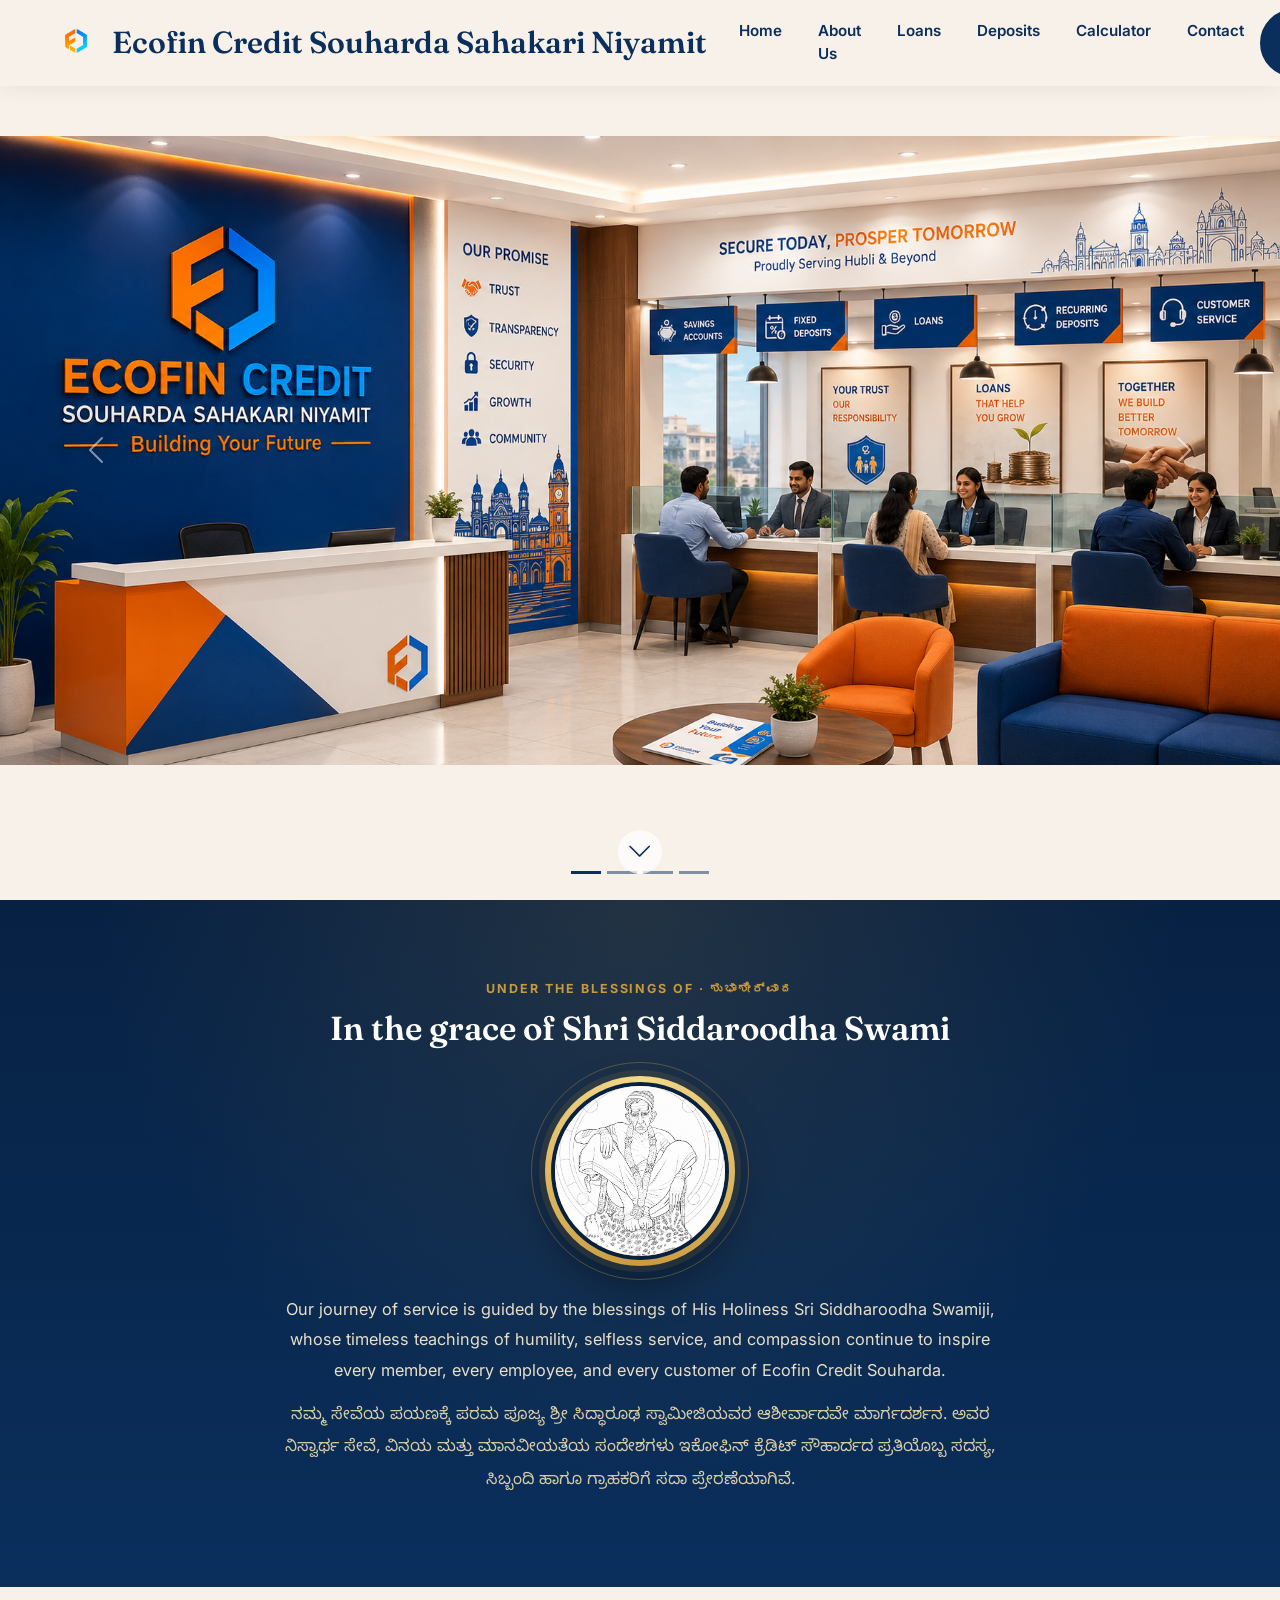
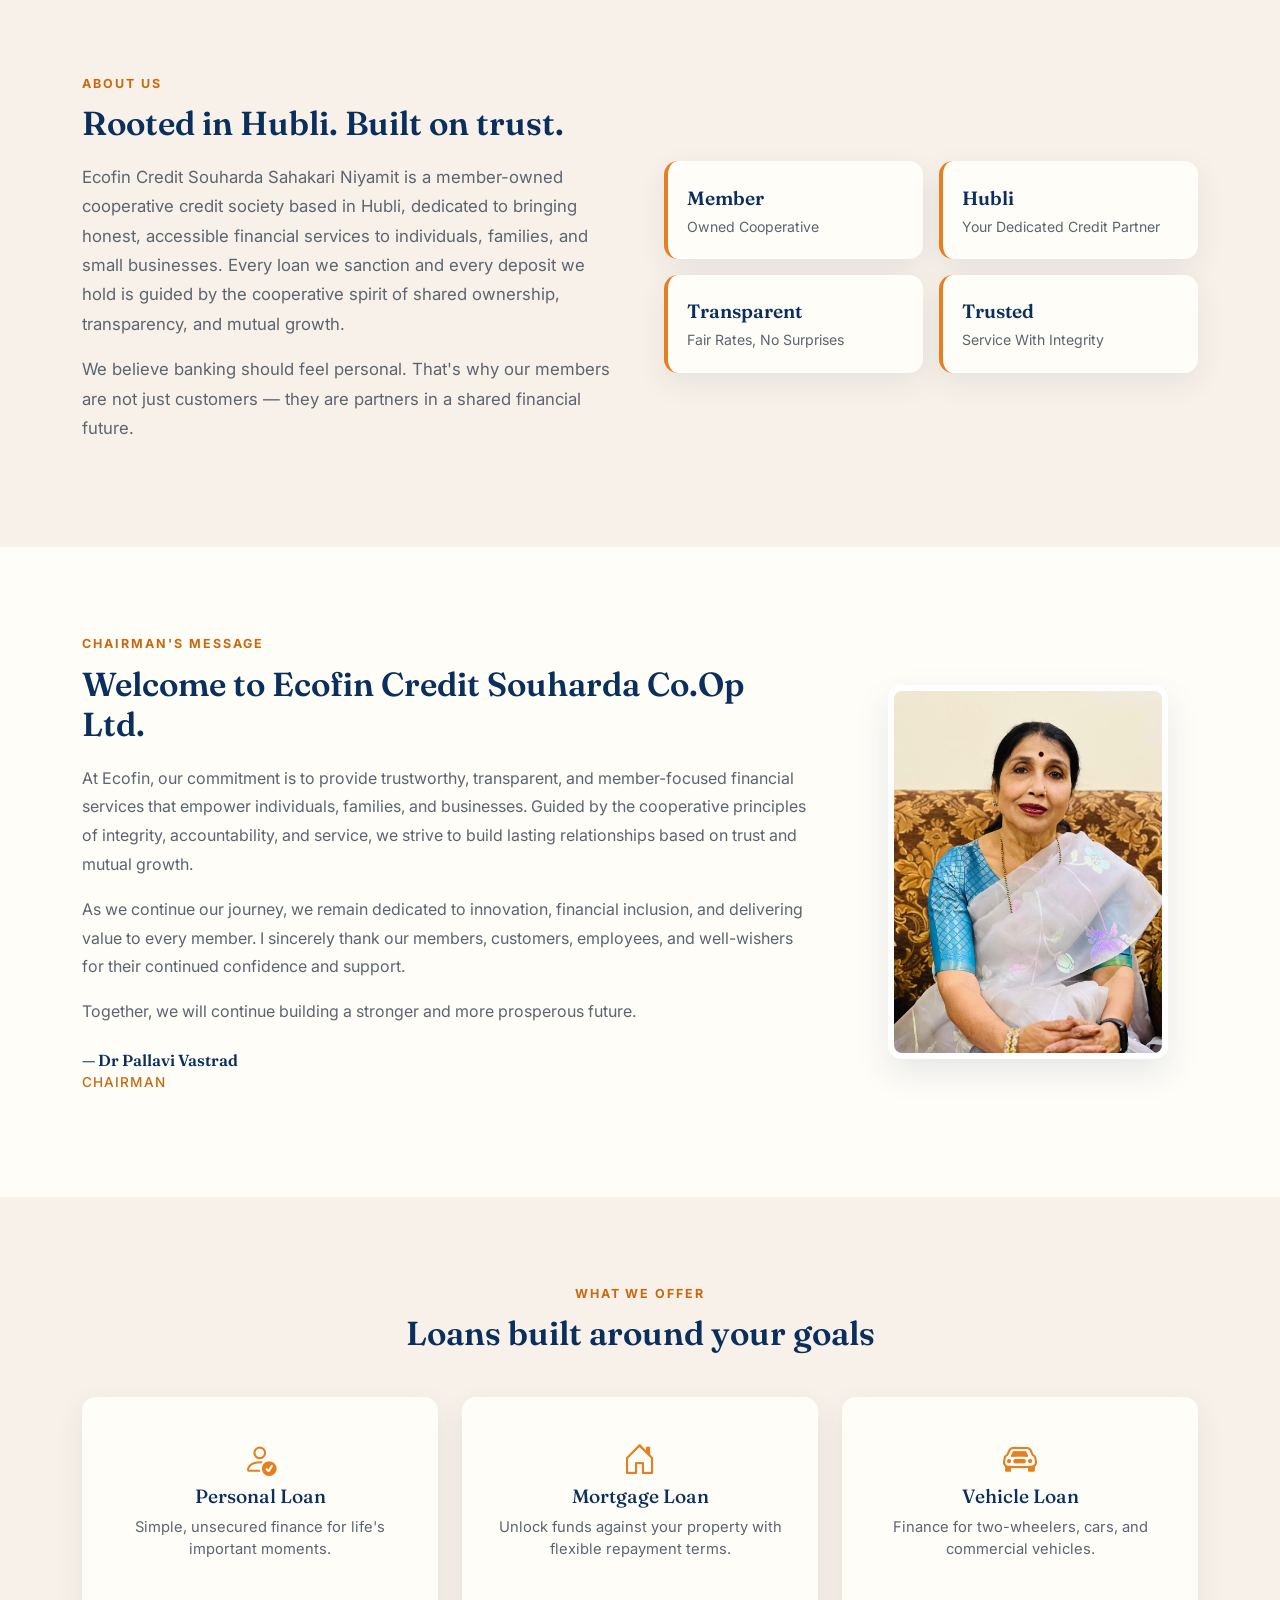
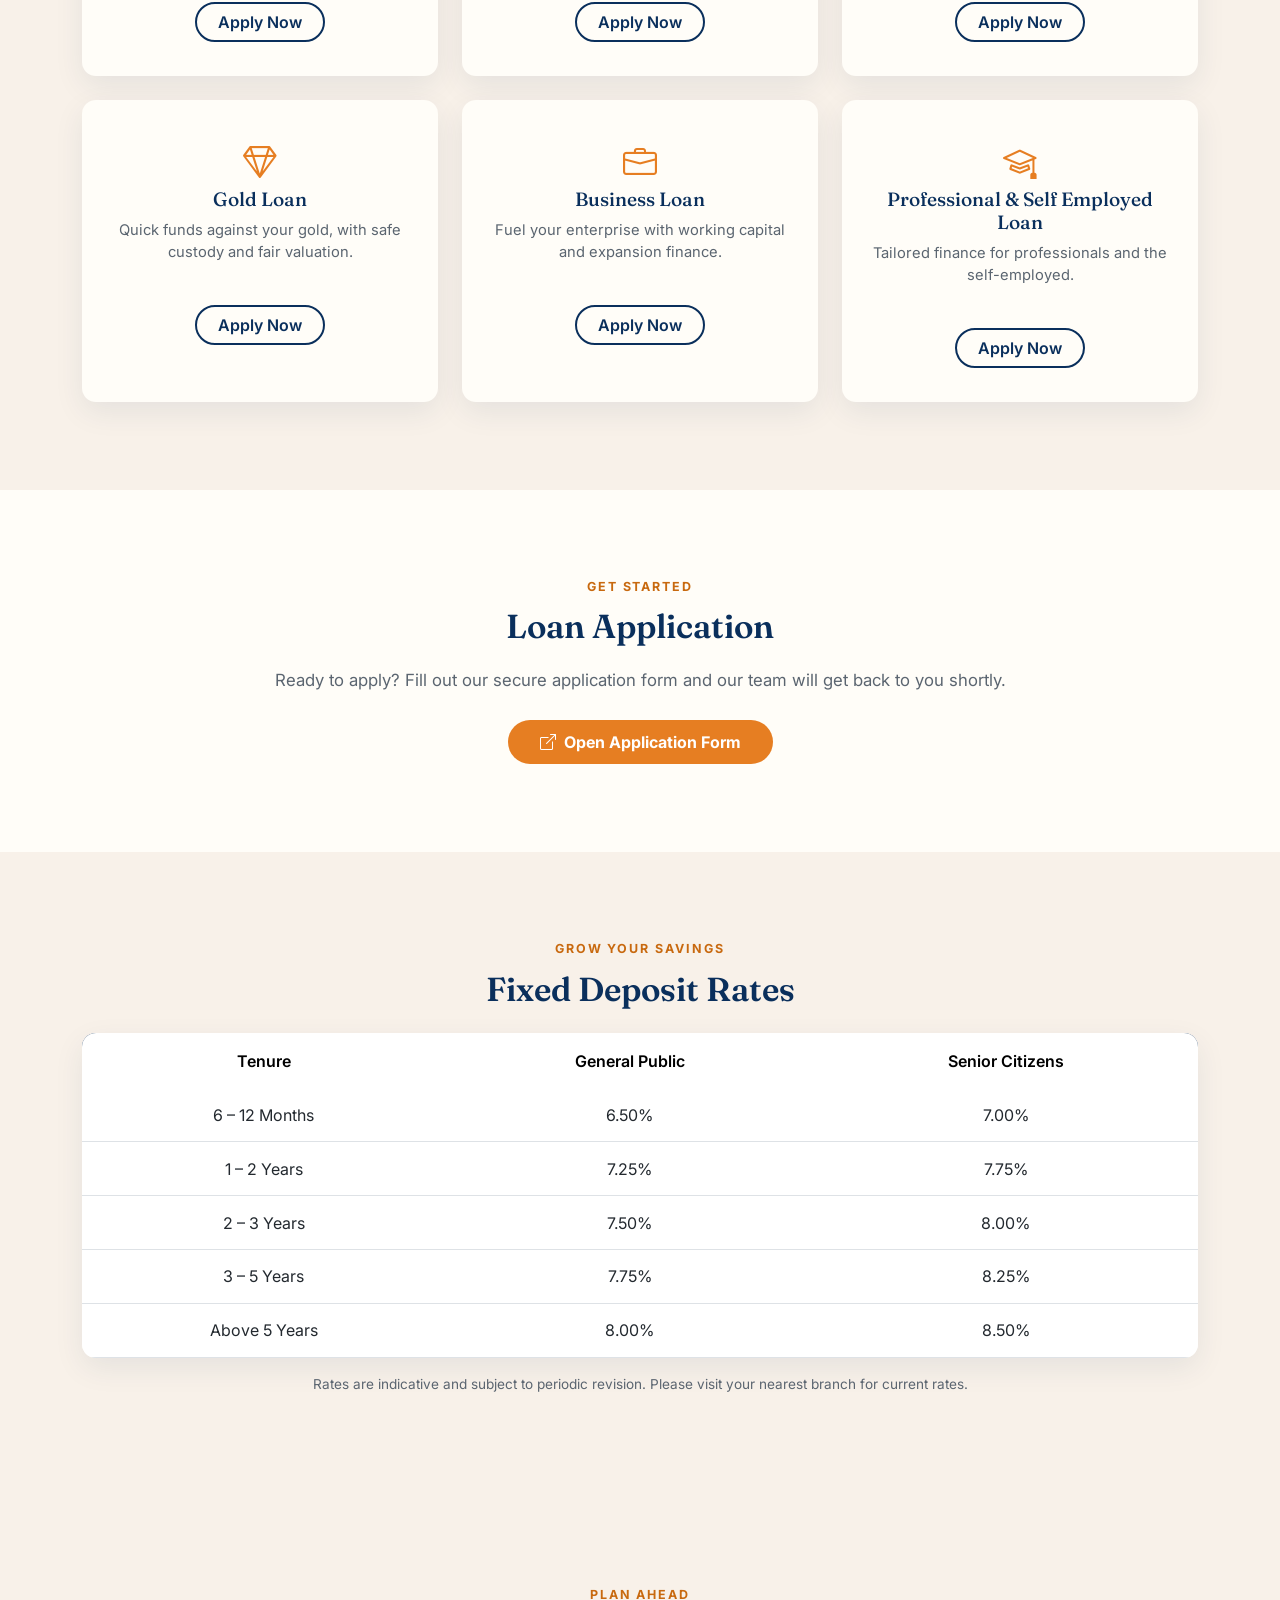
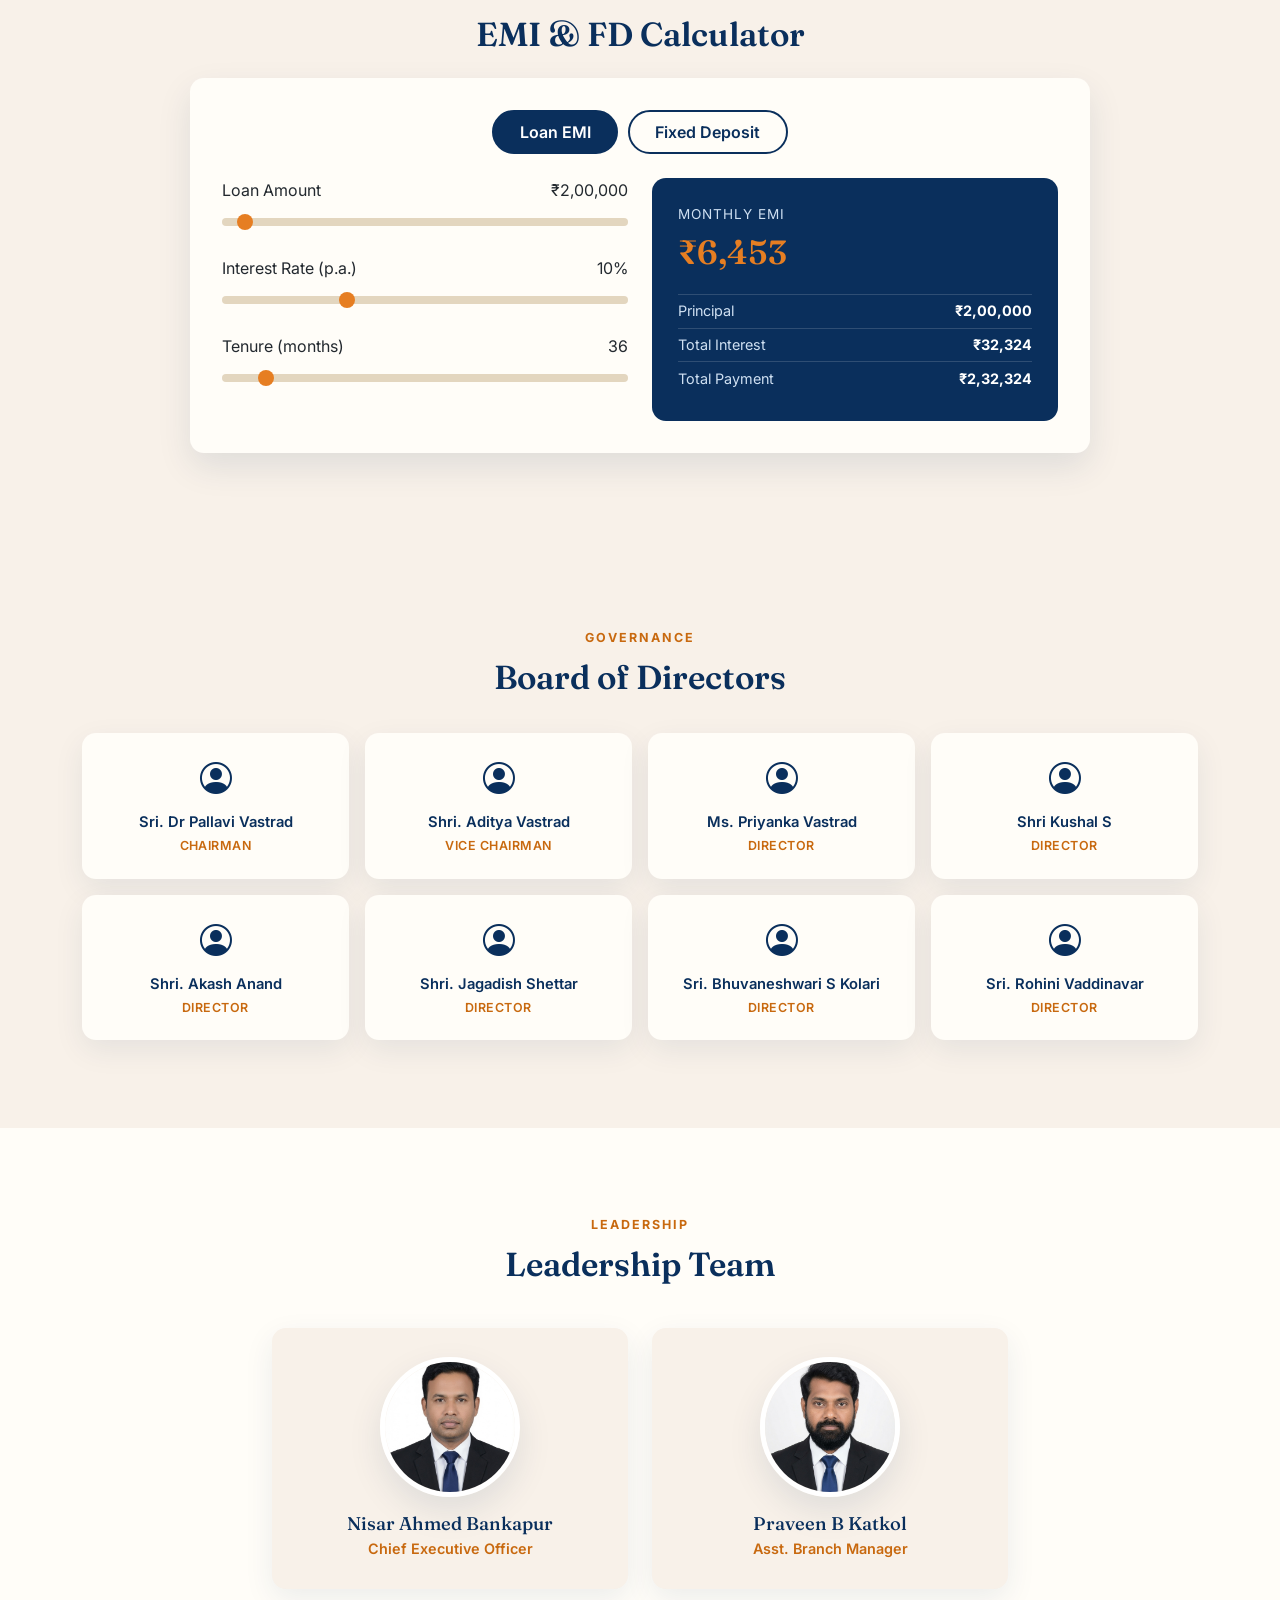
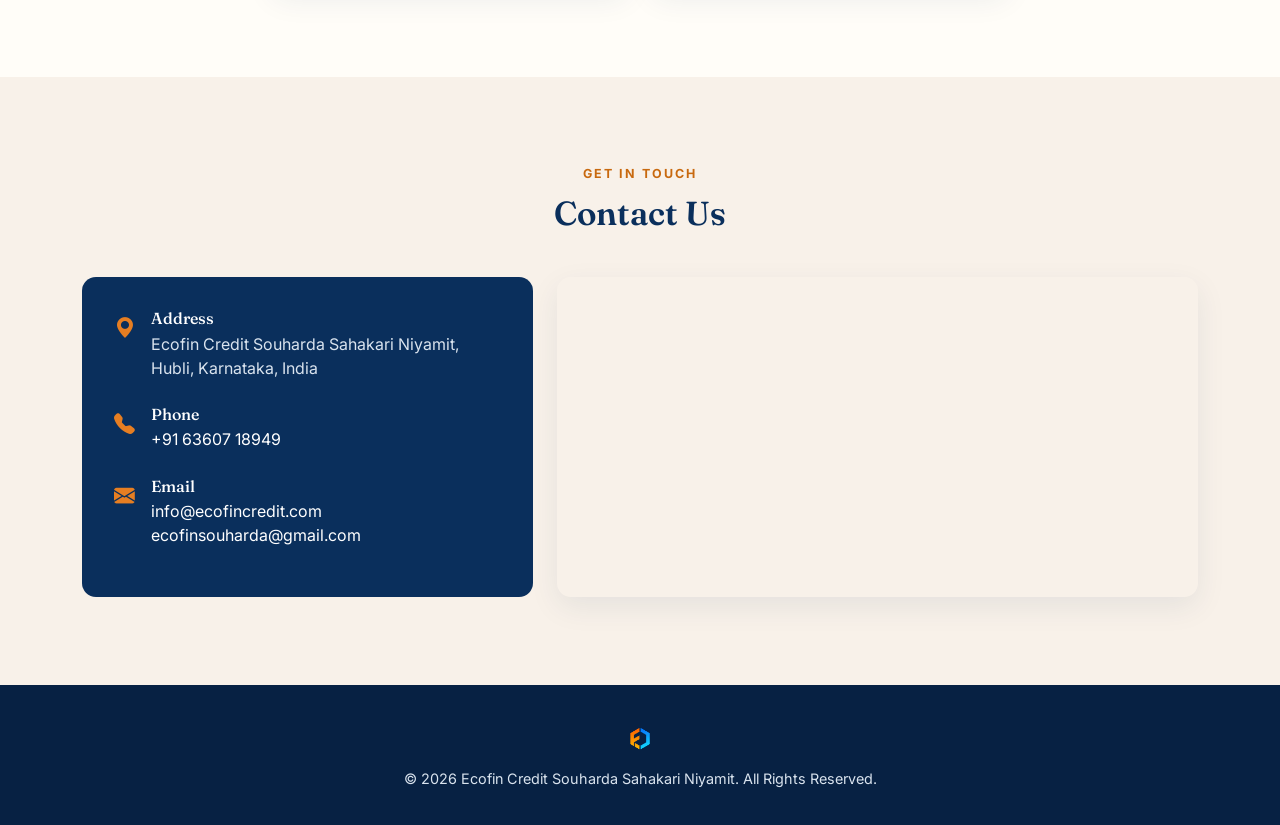
==== index.html @ d021e4fc "Update index.html" ====
<!DOCTYPE html>
<html lang="en">
<head>
<meta charset="UTF-8">
<meta name="viewport" content="width=device-width, initial-scale=1.0">
<title>Ecofin Credit Souharda Sahakari Niyamit | Hubli</title>
<meta name="description" content="Ecofin Credit Souharda Sahakari Niyamit, Hubli — trustworthy, transparent, member-focused cooperative financial services: loans, deposits and more.">

<!-- Fonts -->
<link rel="preconnect" href="https://fonts.googleapis.com">
<link rel="preconnect" href="https://fonts.gstatic.com" crossorigin>
<link href="https://fonts.googleapis.com/css2?family=Fraunces:opsz,wght@9..144,400;9..144,500;9..144,600;9..144,700&family=Inter:wght@400;500;600;700&family=Noto+Sans+Kannada:wght@400;500;600;700&display=swap" rel="stylesheet">

<!-- Bootstrap 5 -->
<link href="https://cdn.jsdelivr.net/npm/bootstrap@5.3.3/dist/css/bootstrap.min.css" rel="stylesheet">
<!-- Bootstrap Icons -->
<link rel="stylesheet" href="https://cdn.jsdelivr.net/npm/bootstrap-icons@1.11.3/font/bootstrap-icons.css">

<link rel="stylesheet" href="css/style.css">
</head>
<body>

<!-- ============ NAVBAR ============ -->
<nav class="navbar navbar-expand-lg fixed-top ecofin-navbar" id="mainNav">
  <div class="container-fluid px-3 px-lg-5">
    <a class="navbar-brand d-flex align-items-center gap-2" href="#home">
      <img src="assets/Ecofin New Small trans.png" alt="Ecofin Credit Souharda Sahakari Logo" class="brand-logo">
      <span class="brand-name">Ecofin Credit Souharda Sahakari Niyamit</span>
    </a>
    <button class="navbar-toggler" type="button" data-bs-toggle="collapse" data-bs-target="#navContent" aria-controls="navContent" aria-expanded="false" aria-label="Toggle navigation">
      <span class="navbar-toggler-icon"></span>
    </button>
    <div class="collapse navbar-collapse" id="navContent">
      <ul class="navbar-nav mx-auto gap-lg-1">
        <li class="nav-item"><a class="nav-link" href="#home">Home</a></li>
        <li class="nav-item"><a class="nav-link" href="#about">About Us</a></li>
        <li class="nav-item"><a class="nav-link" href="#loans">Loans</a></li>
        <li class="nav-item"><a class="nav-link" href="#deposits">Deposits</a></li>
        <li class="nav-item"><a class="nav-link" href="#calculator">Calculator</a></li>
        <li class="nav-item"><a class="nav-link" href="#contact">Contact</a></li>
      </ul>
      <a href="staff-login.html" class="btn btn-staff-login mt-3 mt-lg-0">Staff Login</a>
    </div>
  </div>
</nav>

<!-- ============ HERO CAROUSEL ============ -->
<header id="home" class="hero-section">
  <div id="heroCarousel" class="carousel slide h-100" data-bs-ride="carousel" data-bs-interval="5000">
    <div class="carousel-indicators">
      <button type="button" data-bs-target="#heroCarousel" data-bs-slide-to="0" class="active" aria-current="true" aria-label="Slide 1"></button>
      <button type="button" data-bs-target="#heroCarousel" data-bs-slide-to="1" aria-label="Slide 2"></button>
      <button type="button" data-bs-target="#heroCarousel" data-bs-slide-to="2" aria-label="Slide 3"></button>
      <button type="button" data-bs-target="#heroCarousel" data-bs-slide-to="3" aria-label="Slide 4"></button>
    </div>
    <div class="carousel-inner h-100">
      <div class="carousel-item active h-100">
        <div class="hero-slide" style="background-image:url('assets/Hero1.png');"></div>
      </div>
      <div class="carousel-item h-100">
        <div class="hero-slide" style="background-image:url('assets/Hero2.png');"></div>
      </div>
      <div class="carousel-item h-100">
        <div class="hero-slide" style="background-image:url('assets/Hero3.png');"></div>
      </div>
      <div class="carousel-item h-100">
        <div class="hero-slide" style="background-image:url('assets/Hero4.png');"></div>
      </div>
    </div>
    <button class="carousel-control-prev" type="button" data-bs-target="#heroCarousel" data-bs-slide="prev">
      <span class="carousel-control-prev-icon" aria-hidden="true"></span>
      <span class="visually-hidden">Previous</span>
    </button>
    <button class="carousel-control-next" type="button" data-bs-target="#heroCarousel" data-bs-slide="next">
      <span class="carousel-control-next-icon" aria-hidden="true"></span>
      <span class="visually-hidden">Next</span>
    </button>
  </div>
  <a href="#about" class="scroll-cue" aria-label="Scroll to content"><i class="bi bi-chevron-down"></i></a>
</header>

<!-- ============ BLESSINGS SECTION ============ -->
<section class="blessings-section">
  <div class="container text-center">
    <p class="eyebrow">UNDER THE BLESSINGS OF &middot; ಶುಭಾಶೀರ್ವಾದ</p>
    <h2 class="section-title">In the grace of Shri Siddaroodha Swami</h2>
    <div class="blessing-frame mx-auto">
      <img src="assets/sri-siddharrodha.png" alt="Sri Siddharoodha Swami" class="blessing-photo">
    </div>
    <p class="blessing-text-en">
      Our journey of service is guided by the blessings of His Holiness Sri Siddharoodha Swamiji, whose timeless teachings of humility, selfless service, and compassion continue to inspire every member, every employee, and every customer of Ecofin Credit Souharda.
    </p>
    <p class="blessing-text-kn">
      ನಮ್ಮ ಸೇವೆಯ ಪಯಣಕ್ಕೆ ಪರಮ ಪೂಜ್ಯ ಶ್ರೀ ಸಿದ್ಧಾರೂಢ ಸ್ವಾಮೀಜಿಯವರ ಆಶೀರ್ವಾದವೇ ಮಾರ್ಗದರ್ಶನ. ಅವರ ನಿಸ್ವಾರ್ಥ ಸೇವೆ, ವಿನಯ ಮತ್ತು ಮಾನವೀಯತೆಯ ಸಂದೇಶಗಳು ಇಕೋಫಿನ್ ಕ್ರೆಡಿಟ್ ಸೌಹಾರ್ದದ ಪ್ರತಿಯೊಬ್ಬ ಸದಸ್ಯ, ಸಿಬ್ಬಂದಿ ಹಾಗೂ ಗ್ರಾಹಕರಿಗೆ ಸದಾ ಪ್ರೇರಣೆಯಾಗಿವೆ.
    </p>
  </div>
</section>

<!-- ============ ABOUT US ============ -->
<section id="about" class="about-section">
  <div class="container">
    <div class="row align-items-center g-5">
      <div class="col-lg-6">
        <p class="eyebrow">About Us</p>
        <h2 class="section-title text-start">Rooted in Hubli. Built on trust.</h2>
        <p class="lead-text">
          Ecofin Credit Souharda Sahakari Niyamit is a member-owned cooperative credit society based in Hubli, dedicated to bringing honest, accessible financial services to individuals, families, and small businesses. Every loan we sanction and every deposit we hold is guided by the cooperative spirit of shared ownership, transparency, and mutual growth.
        </p>
        <p class="lead-text">
          We believe banking should feel personal. That's why our members are not just customers — they are partners in a shared financial future.
        </p>
      </div>
      <div class="col-lg-6">
        <div class="about-stats row g-3">
          <div class="col-6">
            <div class="stat-card">
              <span class="stat-num">Member</span>
              <span class="stat-label">Owned Cooperative</span>
            </div>
          </div>
          <div class="col-6">
            <div class="stat-card">
              <span class="stat-num">Hubli</span>
              <span class="stat-label">Your Dedicated Credit Partner</span>
            </div>
          </div>
          <div class="col-6">
            <div class="stat-card">
              <span class="stat-num">Transparent</span>
              <span class="stat-label">Fair Rates, No Surprises</span>
            </div>
          </div>
          <div class="col-6">
            <div class="stat-card">
              <span class="stat-num">Trusted</span>
              <span class="stat-label">Service With Integrity</span>
            </div>
          </div>
        </div>
      </div>
    </div>
  </div>
</section>

<!-- ============ CHAIRMAN'S MESSAGE ============ -->
<section class="chairman-section">
  <div class="container">
    <div class="row align-items-center g-5">
      <div class="col-lg-8 order-2 order-lg-1">
        <p class="eyebrow">Chairman's Message</p>
        <h2 class="section-title text-start">Welcome to Ecofin Credit Souharda Co.Op Ltd.</h2>
        <p class="chairman-text">At Ecofin, our commitment is to provide trustworthy, transparent, and member-focused financial services that empower individuals, families, and businesses. Guided by the cooperative principles of integrity, accountability, and service, we strive to build lasting relationships based on trust and mutual growth.</p>
        <p class="chairman-text">As we continue our journey, we remain dedicated to innovation, financial inclusion, and delivering value to every member. I sincerely thank our members, customers, employees, and well-wishers for their continued confidence and support.</p>
        <p class="chairman-text">Together, we will continue building a stronger and more prosperous future.</p>
        <p class="chairman-signoff">— Dr Pallavi Vastrad<br><span>Chairman</span></p>
      </div>
      <div class="col-lg-4 order-1 order-lg-2 text-center">
        <img src="assets/DrPallaviVastrad.jpeg" alt="Dr Pallavi Vastrad, Chairman" class="chairman-photo">
      </div>
    </div>
  </div>
</section>

<!-- ============ LOANS ============ -->
<section id="loans" class="loans-section">
  <div class="container">
    <p class="eyebrow text-center">What We Offer</p>
    <h2 class="section-title text-center">Loans built around your goals</h2>
    <div class="row g-4 mt-2">
      <div class="col-md-6 col-lg-4">
        <div class="loan-card">
          <i class="bi bi-person-check loan-icon"></i>
          <h3>Personal Loan</h3>
          <p>Simple, unsecured finance for life's important moments.</p>
          <a class="btn btn-loan-apply" href="https://forms.gle/kPyZZCMhwy6Q28eMA" target="_blank" rel="noopener">Apply Now</a>
        </div>
      </div>
      <div class="col-md-6 col-lg-4">
        <div class="loan-card">
          <i class="bi bi-house-door loan-icon"></i>
          <h3>Mortgage Loan</h3>
          <p>Unlock funds against your property with flexible repayment terms.</p>
          <a class="btn btn-loan-apply" href="https://forms.gle/kPyZZCMhwy6Q28eMA" target="_blank" rel="noopener">Apply Now</a>
        </div>
      </div>
      <div class="col-md-6 col-lg-4">
        <div class="loan-card">
          <i class="bi bi-car-front loan-icon"></i>
          <h3>Vehicle Loan</h3>
          <p>Finance for two-wheelers, cars, and commercial vehicles.</p>
          <a class="btn btn-loan-apply" href="https://forms.gle/kPyZZCMhwy6Q28eMA" target="_blank" rel="noopener">Apply Now</a>
        </div>
      </div>
      <div class="col-md-6 col-lg-4">
        <div class="loan-card">
          <i class="bi bi-gem loan-icon"></i>
          <h3>Gold Loan</h3>
          <p>Quick funds against your gold, with safe custody and fair valuation.</p>
          <a class="btn btn-loan-apply" href="https://forms.gle/kPyZZCMhwy6Q28eMA" target="_blank" rel="noopener">Apply Now</a>
        </div>
      </div>
      <div class="col-md-6 col-lg-4">
        <div class="loan-card">
          <i class="bi bi-briefcase loan-icon"></i>
          <h3>Business Loan</h3>
          <p>Fuel your enterprise with working capital and expansion finance.</p>
          <a class="btn btn-loan-apply" href="https://forms.gle/kPyZZCMhwy6Q28eMA" target="_blank" rel="noopener">Apply Now</a>
        </div>
      </div>
      <div class="col-md-6 col-lg-4">
        <div class="loan-card">
          <i class="bi bi-mortarboard loan-icon"></i>
          <h3>Professional &amp; Self Employed Loan</h3>
          <p>Tailored finance for professionals and the self-employed.</p>
          <a class="btn btn-loan-apply" href="https://forms.gle/kPyZZCMhwy6Q28eMA" target="_blank" rel="noopener">Apply Now</a>
        </div>
      </div>
    </div>
  </div>
</section>

<!-- ============ LOAN APPLICATION FORM ============ -->
<section id="apply" class="apply-section">
  <div class="container">
    <div class="row justify-content-center">
      <div class="col-lg-8 text-center">
        <p class="eyebrow">Get Started</p>
        <h2 class="section-title">Loan Application</h2>
        <p class="lead-text mb-4">Ready to apply? Fill out our secure application form and our team will get back to you shortly.</p>
        <a href="https://forms.gle/kPyZZCMhwy6Q28eMA" target="_blank" rel="noopener" class="btn btn-orange">
          <i class="bi bi-box-arrow-up-right me-2"></i>Open Application Form
        </a>
      </div>
    </div>
  </div>
</section>

<!-- ============ FIXED DEPOSITS ============ -->
<section id="deposits" class="deposits-section">
  <div class="container">
    <p class="eyebrow text-center">Grow Your Savings</p>
    <h2 class="section-title text-center">Fixed Deposit Rates</h2>
    <div class="table-responsive fd-table-wrap mt-4">
      <table class="table fd-table align-middle text-center">
        <thead>
          <tr>
            <th>Tenure</th>
            <th>General Public</th>
            <th>Senior Citizens</th>
          </tr>
        </thead>
        <tbody>
          <tr><td>6 – 12 Months</td><td>6.50%</td><td>7.00%</td></tr>
          <tr><td>1 – 2 Years</td><td>7.25%</td><td>7.75%</td></tr>
          <tr><td>2 – 3 Years</td><td>7.50%</td><td>8.00%</td></tr>
          <tr><td>3 – 5 Years</td><td>7.75%</td><td>8.25%</td></tr>
          <tr><td>Above 5 Years</td><td>8.00%</td><td>8.50%</td></tr>
        </tbody>
      </table>
    </div>
    <p class="text-center fd-note">Rates are indicative and subject to periodic revision. Please visit your nearest branch for current rates.</p>
  </div>
</section>

<!-- ============ CALCULATOR ============ -->
<section id="calculator" class="calculator-section">
  <div class="container">
    <p class="eyebrow text-center">Plan Ahead</p>
    <h2 class="section-title text-center">EMI &amp; FD Calculator</h2>

    <div class="calc-card mx-auto mt-4">
      <ul class="nav nav-pills calc-tabs mb-4" id="calcTab" role="tablist">
        <li class="nav-item" role="presentation">
          <button class="nav-link active" id="emi-tab" data-bs-toggle="pill" data-bs-target="#emi-pane" type="button" role="tab">Loan EMI</button>
        </li>
        <li class="nav-item" role="presentation">
          <button class="nav-link" id="fd-tab" data-bs-toggle="pill" data-bs-target="#fd-pane" type="button" role="tab">Fixed Deposit</button>
        </li>
      </ul>

      <div class="tab-content" id="calcTabContent">
        <!-- EMI CALC -->
        <div class="tab-pane fade show active" id="emi-pane" role="tabpanel">
          <div class="row g-4">
            <div class="col-md-6">
              <label class="form-label d-flex justify-content-between">Loan Amount <span id="emiAmountVal">₹2,00,000</span></label>
              <input type="range" class="form-range" id="emiAmount" min="10000" max="5000000" step="5000" value="200000">

              <label class="form-label d-flex justify-content-between mt-3">Interest Rate (p.a.) <span id="emiRateVal">10%</span></label>
              <input type="range" class="form-range" id="emiRate" min="4" max="24" step="0.25" value="10">

              <label class="form-label d-flex justify-content-between mt-3">Tenure (months) <span id="emiTenureVal">36</span></label>
              <input type="range" class="form-range" id="emiTenure" min="3" max="360" step="1" value="36">
            </div>
            <div class="col-md-6">
              <div class="calc-result">
                <p class="result-label">Monthly EMI</p>
                <p class="result-value" id="emiResult">₹0</p>
                <div class="result-breakup">
                  <div><span>Principal</span><strong id="emiPrincipal">₹0</strong></div>
                  <div><span>Total Interest</span><strong id="emiInterest">₹0</strong></div>
                  <div><span>Total Payment</span><strong id="emiTotal">₹0</strong></div>
                </div>
              </div>
            </div>
          </div>
        </div>

        <!-- FD CALC -->
        <div class="tab-pane fade" id="fd-pane" role="tabpanel">
          <div class="row g-4">
            <div class="col-md-6">
              <label class="form-label d-flex justify-content-between">Deposit Amount <span id="fdAmountVal">₹1,00,000</span></label>
              <input type="range" class="form-range" id="fdAmount" min="5000" max="5000000" step="5000" value="100000">

              <label class="form-label d-flex justify-content-between mt-3">Interest Rate (p.a.) <span id="fdRateVal">7.5%</span></label>
              <input type="range" class="form-range" id="fdRate" min="3" max="12" step="0.25" value="7.5">

              <label class="form-label d-flex justify-content-between mt-3">Tenure (years) <span id="fdTenureVal">3</span></label>
              <input type="range" class="form-range" id="fdTenure" min="1" max="10" step="1" value="3">
            </div>
            <div class="col-md-6">
              <div class="calc-result">
                <p class="result-label">Maturity Amount</p>
                <p class="result-value" id="fdResult">₹0</p>
                <div class="result-breakup">
                  <div><span>Principal</span><strong id="fdPrincipal">₹0</strong></div>
                  <div><span>Interest Earned</span><strong id="fdInterest">₹0</strong></div>
                  <div><span>Maturity Value</span><strong id="fdTotal">₹0</strong></div>
                </div>
              </div>
            </div>
          </div>
        </div>
      </div>
    </div>
  </div>
</section>

<!-- ============ BOARD OF DIRECTORS ============ -->
<section class="board-section">
  <div class="container">
    <p class="eyebrow text-center">Governance</p>
    <h2 class="section-title text-center">Board of Directors</h2>
    <div class="row g-3 mt-2" id="boardGrid">
      <div class="col-6 col-md-3"><div class="board-card"><i class="bi bi-person-circle"></i><span>Sri. Dr Pallavi Vastrad</span><small>Chairman</small></div></div>
      <div class="col-6 col-md-3"><div class="board-card"><i class="bi bi-person-circle"></i><span>Shri. Aditya Vastrad</span><small>Vice Chairman</small></div></div>
      <div class="col-6 col-md-3"><div class="board-card"><i class="bi bi-person-circle"></i><span>Ms. Priyanka Vastrad</span><small>Director</small></div></div>
      <div class="col-6 col-md-3"><div class="board-card"><i class="bi bi-person-circle"></i><span>Shri Kushal S</span><small>Director</small></div></div>
      <div class="col-6 col-md-3"><div class="board-card"><i class="bi bi-person-circle"></i><span>Shri. Akash Anand</span><small>Director</small></div></div>
      <div class="col-6 col-md-3"><div class="board-card"><i class="bi bi-person-circle"></i><span>Shri. Jagadish Shettar</span><small>Director</small></div></div>
      <div class="col-6 col-md-3"><div class="board-card"><i class="bi bi-person-circle"></i><span>Sri. Bhuvaneshwari S Kolari</span><small>Director</small></div></div>
      <div class="col-6 col-md-3"><div class="board-card"><i class="bi bi-person-circle"></i><span>Sri. Rohini Vaddinavar</span><small>Director</small></div></div>
    </div>
  </div>
</section>

<!-- ============ LEADERSHIP TEAM ============ -->
<section class="leadership-section">
  <div class="container">
    <p class="eyebrow text-center">Leadership</p>
    <h2 class="section-title text-center">Leadership Team</h2>
    <div class="row g-4 justify-content-center mt-2">
      <div class="col-md-5 col-lg-4">
        <div class="leader-card">
          <img src="assets/Nisar Professional.jpg" alt="Nisar Ahmed Bankapur">
          <h3>Nisar Ahmed Bankapur</h3>
          <p>Chief Executive Officer</p>
        </div>
      </div>
      <div class="col-md-5 col-lg-4">
        <div class="leader-card">
          <img src="assets/Praveen Professional.jpg" alt="Praveen B Katkol">
          <h3>Praveen B Katkol</h3>
          <p>Asst. Branch Manager</p>
        </div>
      </div>
    </div>
  </div>
</section>

<!-- ============ CONTACT ============ -->
<section id="contact" class="contact-section">
  <div class="container">
    <p class="eyebrow text-center">Get In Touch</p>
    <h2 class="section-title text-center">Contact Us</h2>
    <div class="row g-4 mt-2 align-items-stretch">
      <div class="col-lg-5">
        <div class="contact-info-card">
          <div class="contact-item">
            <i class="bi bi-geo-alt-fill"></i>
            <div>
              <h4>Address</h4>
              <p>Ecofin Credit Souharda Sahakari Niyamit,<br>Hubli, Karnataka, India</p>
            </div>
          </div>
          <div class="contact-item">
            <i class="bi bi-telephone-fill"></i>
            <div>
              <h4>Phone</h4>
              <p><a href="tel:+916360718949">+91 63607 18949</a></p>
            </div>
          </div>
          <div class="contact-item">
            <i class="bi bi-envelope-fill"></i>
            <div>
              <h4>Email</h4>
              <p><a href="mailto:info@ecofincredit.com">info@ecofincredit.com</a><br><a href="mailto:ecofinsouharda@gmail.com">ecofinsouharda@gmail.com</a></p>
            </div>
          </div>
        </div>
      </div>
      <div class="col-lg-7">
        <div class="map-wrap">
          <iframe src="https://www.google.com/maps?q=Hubli,Karnataka,India&output=embed" width="100%" height="100%" style="border:0;" allowfullscreen="" loading="lazy" referrerpolicy="no-referrer-when-downgrade" title="Ecofin Credit Souharda Sahakari location map"></iframe>
        </div>
      </div>
    </div>
  </div>
</section>

<!-- ============ FOOTER ============ -->
<footer class="site-footer">
  <div class="container text-center">
    <img src="assets/Ecofin New Small trans.png" alt="Ecofin Credit Souharda Sahakari Logo" class="footer-logo mb-2">
    <p class="mb-0">&copy; <span id="year"></span> Ecofin Credit Souharda Sahakari Niyamit. All Rights Reserved.</p>
  </div>
</footer>

<!-- Bootstrap JS -->
<script src="https://cdn.jsdelivr.net/npm/bootstrap@5.3.3/dist/js/bootstrap.bundle.min.js"></script>
<script src="js/main.js"></script>
</body>
</html>
---- css/style.css ----
/* =====================================================
   ECOFIN CREDIT SOUHARDA SAHAKARI — STYLE SHEET
   Tokens: deep cooperative blue, warm terracotta-orange
   accent, temple-gold for the blessings signature, and
   a soft beige canvas throughout.
===================================================== */

:root{
  --navy: #0a2f5c;
  --navy-deep: #072143;
  --orange: #e67e22;
  --orange-deep: #c8690f;
  --gold: #c99a3c;
  --beige: #f8f1e9;
  --beige-card: #fffdf8;
  --ink: #23292f;
  --ink-soft: #5b6570;

  --font-display: "Fraunces", "Georgia", serif;
  --font-body: "Inter", system-ui, sans-serif;
  --font-kn: "Noto Sans Kannada", "Inter", sans-serif;

  --radius: 14px;
  --shadow-soft: 0 10px 30px rgba(10,47,92,0.08);
  --shadow-card: 0 14px 34px rgba(10,47,92,0.10);
}

*{ box-sizing: border-box; }

html{ scroll-behavior: smooth; }

body{
  font-family: var(--font-body);
  color: var(--ink);
  background: var(--beige);
  padding-top: 78px;
}

.eyebrow{
  font-family: var(--font-body);
  letter-spacing: 0.16em;
  text-transform: uppercase;
  font-size: 0.78rem;
  font-weight: 700;
  color: var(--orange-deep);
  margin-bottom: 0.6rem;
}

.section-title{
  font-family: var(--font-display);
  font-weight: 600;
  font-size: clamp(1.7rem, 2.6vw, 2.5rem);
  color: var(--navy);
  margin-bottom: 1.25rem;
}

.lead-text{
  color: var(--ink-soft);
  font-size: 1.05rem;
  line-height: 1.75;
}

section{ padding: 5.5rem 0; }

/* =========== NAVBAR =========== */
.ecofin-navbar{
  background: rgba(248,241,233,0.92);
  backdrop-filter: blur(10px);
  box-shadow: 0 2px 18px rgba(10,47,92,0.08);
  padding: 0.55rem 0;
  transition: box-shadow .3s ease, background .3s ease;
}

.brand-logo{
  height: 45px;
  width: auto;
  object-fit: contain;
}

.brand-name{
  font-family: var(--font-display);
  font-weight: 600;
  color: var(--navy);
  font-size: 1.90rem;
  line-height: 1.15;
}

.navbar-nav .nav-link{
  color: var(--navy);
  font-weight: 600;
  font-size: 0.95rem;
  padding: 0.55rem 1rem !important;
  position: relative;
}

.navbar-nav .nav-link::after{
  content:"";
  position:absolute;
  left: 1rem; right: 1rem; bottom: 0.3rem;
  height: 2px;
  background: var(--orange);
  transform: scaleX(0);
  transform-origin: left;
  transition: transform .25s ease;
}

.navbar-nav .nav-link:hover::after{ transform: scaleX(1); }

.btn-staff-login{
  background: var(--navy);
  color: #fff;
  font-weight: 600;
  border-radius: 999px;
  padding: 0.5rem 1.4rem;
  border: 2px solid var(--navy);
  transition: all .25s ease;
}
.btn-staff-login:hover{
  background: transparent;
  color: var(--navy);
}

/* =========== HERO =========== */
.hero-section{
  height: 100vh;
  min-height: 520px;
  margin-top: -78px;
  position: relative;
}

.hero-section .carousel,
.hero-section .carousel-inner,
.hero-section .carousel-item{
  height: 100%;
}

.hero-slide{
  width: 100%;
  height: 100%;
  background-color: var(--beige);
  background-size: contain;
  background-position: center;
  background-repeat: no-repeat;
}

.carousel-indicators [data-bs-target]{
  background-color: var(--navy);
}

.carousel-control-prev-icon,
.carousel-control-next-icon{
  filter: drop-shadow(0 2px 4px rgba(0,0,0,0.4));
}

.scroll-cue{
  position: absolute;
  bottom: 1.6rem;
  left: 50%;
  transform: translateX(-50%);
  color: var(--navy);
  font-size: 1.6rem;
  background: rgba(255,255,255,0.7);
  width: 44px; height: 44px;
  border-radius: 50%;
  display: flex;
  align-items: center;
  justify-content: center;
  animation: bob 2s ease-in-out infinite;
  z-index: 5;
}
@keyframes bob{
  0%,100%{ transform: translateX(-50%) translateY(0); }
  50%{ transform: translateX(-50%) translateY(8px); }
}

/* =========== BLESSINGS (signature element) =========== */
.blessings-section{
  background:
    radial-gradient(ellipse at top, rgba(201,154,60,0.14), transparent 60%),
    linear-gradient(180deg, var(--navy-deep), var(--navy));
  color: #f3ead9;
  padding: 5rem 0 5.5rem;
}

.blessings-section .eyebrow{ color: var(--gold); }
.blessings-section .section-title{ color: #fff; }

.blessing-frame{
  width: 190px;
  height: 190px;
  border-radius: 50%;
  padding: 6px;
  margin: 1.75rem 0;
  background: conic-gradient(from 180deg, var(--gold), #f3d98a, var(--gold));
  box-shadow: 0 0 0 6px rgba(201,154,60,0.12), 0 20px 40px rgba(0,0,0,0.35);
  position: relative;
}
.blessing-frame::after{
  content:"";
  position:absolute; inset:-14px;
  border-radius: 50%;
  border: 1px solid rgba(201,154,60,0.35);
}

.blessing-photo{
  width: 100%;
  height: 100%;
  object-fit: cover;
  border-radius: 50%;
  border: 4px solid var(--navy-deep);
}

.blessing-text-en{
  max-width: 720px;
  margin: 0 auto 1rem;
  font-size: 1.02rem;
  line-height: 1.85;
  color: #e9dfc9;
}

.blessing-text-kn{
  max-width: 720px;
  margin: 0 auto;
  font-family: var(--font-kn);
  font-size: 1.02rem;
  line-height: 2;
  color: #d8cba4;
}

/* =========== ABOUT =========== */
.stat-card{
  background: var(--beige-card);
  border-radius: var(--radius);
  padding: 1.4rem 1.2rem;
  box-shadow: var(--shadow-soft);
  height: 100%;
  border-left: 4px solid var(--orange);
}
.stat-num{
  display:block;
  font-family: var(--font-display);
  font-weight: 600;
  font-size: 1.2rem;
  color: var(--navy);
}
.stat-label{
  display:block;
  color: var(--ink-soft);
  font-size: 0.88rem;
  margin-top: 0.2rem;
}

/* =========== CHAIRMAN =========== */
.chairman-section{ background: var(--beige-card); }

.chairman-text{
  color: var(--ink-soft);
  line-height: 1.8;
  margin-bottom: 1rem;
}

.chairman-signoff{
  font-family: var(--font-display);
  color: var(--navy);
  font-weight: 600;
  margin-top: 1.4rem;
}
.chairman-signoff span{
  display:block;
  font-family: var(--font-body);
  font-weight: 500;
  font-size: 0.85rem;
  color: var(--orange-deep);
  text-transform: uppercase;
  letter-spacing: 0.08em;
}

.chairman-photo{
  width: 100%;
  max-width: 280px;
  aspect-ratio: 3/4;
  object-fit: cover;
  border-radius: var(--radius);
  box-shadow: var(--shadow-card);
  border: 6px solid #fff;
}

/* =========== LOANS =========== */
.loan-card{
  background: var(--beige-card);
  border-radius: var(--radius);
  padding: 2.1rem 1.6rem;
  height: 100%;
  text-align: center;
  box-shadow: var(--shadow-soft);
  transition: transform .25s ease, box-shadow .25s ease;
  border-top: 4px solid transparent;
}
.loan-card:hover{
  transform: translateY(-6px);
  box-shadow: var(--shadow-card);
  border-top-color: var(--orange);
}
.loan-icon{
  font-size: 2.1rem;
  color: var(--orange);
  margin-bottom: 0.9rem;
}
.loan-card h3{
  font-family: var(--font-display);
  font-size: 1.2rem;
  color: var(--navy);
  margin-bottom: 0.5rem;
}
.loan-card p{
  color: var(--ink-soft);
  font-size: 0.92rem;
  min-height: 60px;
}
.btn-loan-apply{
  background: transparent;
  border: 2px solid var(--navy);
  color: var(--navy);
  font-weight: 600;
  border-radius: 999px;
  padding: 0.4rem 1.3rem;
  margin-top: 0.6rem;
  transition: all .2s ease;
}
.btn-loan-apply:hover{
  background: var(--navy);
  color: #fff;
}

/* =========== APPLY FORM =========== */
.apply-section{ background: var(--beige-card); }

.apply-form{
  background: var(--beige);
  border-radius: var(--radius);
  padding: 2rem;
  box-shadow: var(--shadow-soft);
}
.apply-form .form-label{
  font-weight: 600;
  color: var(--navy);
  font-size: 0.9rem;
}
.apply-form .form-control,
.apply-form .form-select{
  border-radius: 8px;
  border: 1px solid #d9cdb8;
  padding: 0.6rem 0.8rem;
}
.apply-form .form-control:focus,
.apply-form .form-select:focus{
  border-color: var(--orange);
  box-shadow: 0 0 0 0.2rem rgba(230,126,34,0.18);
}

.btn-orange{
  background: var(--orange);
  color: #fff;
  font-weight: 700;
  border: none;
  border-radius: 999px;
  padding: 0.65rem 2rem;
  transition: background .2s ease;
}
.btn-orange:hover{ background: var(--orange-deep); color:#fff; }

.form-success{
  margin-top: 1rem;
  color: #1e7a4c;
  font-weight: 600;
}

/* =========== DEPOSITS TABLE =========== */
.fd-table-wrap{
  background: var(--beige-card);
  border-radius: var(--radius);
  box-shadow: var(--shadow-soft);
  overflow: hidden;
}
.fd-table{ margin-bottom: 0; }
.fd-table thead{
  background: var(--navy);
  color: #fff;
}
.fd-table thead th{
  font-weight: 600;
  padding: 1rem;
  border: none;
}
.fd-table tbody td{
  padding: 0.9rem 1rem;
  color: var(--ink);
}
.fd-table tbody tr:nth-child(even){ background: rgba(230,126,34,0.05); }
.fd-note{
  color: var(--ink-soft);
  font-size: 0.85rem;
  margin-top: 1rem;
}

/* =========== CALCULATOR =========== */
.calculator-section{ background: var(--beige); }

.calc-card{
  max-width: 900px;
  background: var(--beige-card);
  border-radius: var(--radius);
  padding: 2rem;
  box-shadow: var(--shadow-card);
}

.calc-tabs{
  justify-content: center;
  gap: 0.6rem;
}
.calc-tabs .nav-link{
  border-radius: 999px;
  color: var(--navy);
  font-weight: 600;
  padding: 0.5rem 1.6rem;
  border: 2px solid var(--navy);
}
.calc-tabs .nav-link.active{
  background: var(--navy);
  color: #fff;
}

.form-range::-webkit-slider-thumb{ background: var(--orange); }
.form-range::-moz-range-thumb{ background: var(--orange); }
.form-range::-webkit-slider-runnable-track{ background: #e3d6bf; }

.calc-result{
  background: var(--navy);
  color: #fff;
  border-radius: var(--radius);
  padding: 1.6rem;
  height: 100%;
  display: flex;
  flex-direction: column;
  justify-content: center;
}
.result-label{
  font-size: 0.85rem;
  text-transform: uppercase;
  letter-spacing: 0.08em;
  color: #cfe0f2;
  margin-bottom: 0.2rem;
}
.result-value{
  font-family: var(--font-display);
  font-size: 2.1rem;
  font-weight: 600;
  color: var(--orange);
  margin-bottom: 1rem;
}
.result-breakup div{
  display: flex;
  justify-content: space-between;
  padding: 0.35rem 0;
  border-top: 1px solid rgba(255,255,255,0.15);
  font-size: 0.9rem;
}
.result-breakup span{ color: #cfe0f2; }

/* =========== BOARD OF DIRECTORS =========== */
.board-card{
  background: var(--beige-card);
  border-radius: var(--radius);
  padding: 1.4rem 1rem;
  text-align: center;
  box-shadow: var(--shadow-soft);
  height: 100%;
}
.board-card i{
  font-size: 2rem;
  color: var(--navy);
  margin-bottom: 0.5rem;
  display: block;
}
.board-card span{
  font-weight: 600;
  color: var(--navy);
  font-size: 0.92rem;
  display: block;
}
.board-card small{
  display: block;
  color: var(--orange-deep);
  font-size: 0.78rem;
  font-weight: 600;
  text-transform: uppercase;
  letter-spacing: 0.04em;
  margin-top: 0.25rem;
}

/* =========== LEADERSHIP =========== */
.leadership-section{ background: var(--beige-card); }

.leader-card{
  background: var(--beige);
  border-radius: var(--radius);
  padding: 1.8rem;
  text-align: center;
  box-shadow: var(--shadow-soft);
}
.leader-card img{
  width: 140px;
  height: 140px;
  object-fit: cover;
  border-radius: 50%;
  border: 5px solid #fff;
  box-shadow: var(--shadow-card);
  margin-bottom: 1rem;
}
.leader-card h3{
  font-family: var(--font-display);
  font-size: 1.15rem;
  color: var(--navy);
  margin-bottom: 0.2rem;
}
.leader-card p{
  color: var(--orange-deep);
  font-weight: 600;
  font-size: 0.9rem;
  margin: 0;
}

/* =========== CONTACT =========== */
.contact-info-card{
  background: var(--navy);
  color: #fff;
  border-radius: var(--radius);
  padding: 2rem;
  height: 100%;
}
.contact-item{
  display: flex;
  gap: 1rem;
  margin-bottom: 1.6rem;
  align-items: flex-start;
}
.contact-item:last-child{ margin-bottom: 0; }
.contact-item i{
  font-size: 1.3rem;
  color: var(--orange);
  margin-top: 0.2rem;
}
.contact-item h4{
  font-family: var(--font-display);
  font-size: 1rem;
  margin-bottom: 0.2rem;
}
.contact-item p{ margin: 0; color: #d9e3ee; }
.contact-item a{ color: #fff; text-decoration: none; }
.contact-item a:hover{ color: var(--orange); }

.map-wrap{
  border-radius: var(--radius);
  overflow: hidden;
  box-shadow: var(--shadow-soft);
  min-height: 320px;
  height: 100%;
}

/* =========== FOOTER =========== */
.site-footer{
  background: var(--navy-deep);
  color: #d9e3ee;
  padding: 2.2rem 0;
  font-size: 0.9rem;
}
.footer-logo{ height: 40px; object-fit: contain; }

/* =========== RESPONSIVE =========== */
@media (max-width: 991.98px){
  body{ padding-top: 68px; }
  .hero-section{ margin-top: -68px; }
  .navbar-nav{ text-align: center; padding: 1rem 0; }
  .btn-staff-login{ width: fit-content; margin: 0 auto; }
  section{ padding: 3.5rem 0; }
  .chairman-photo{ margin-bottom: 1.5rem; }
}
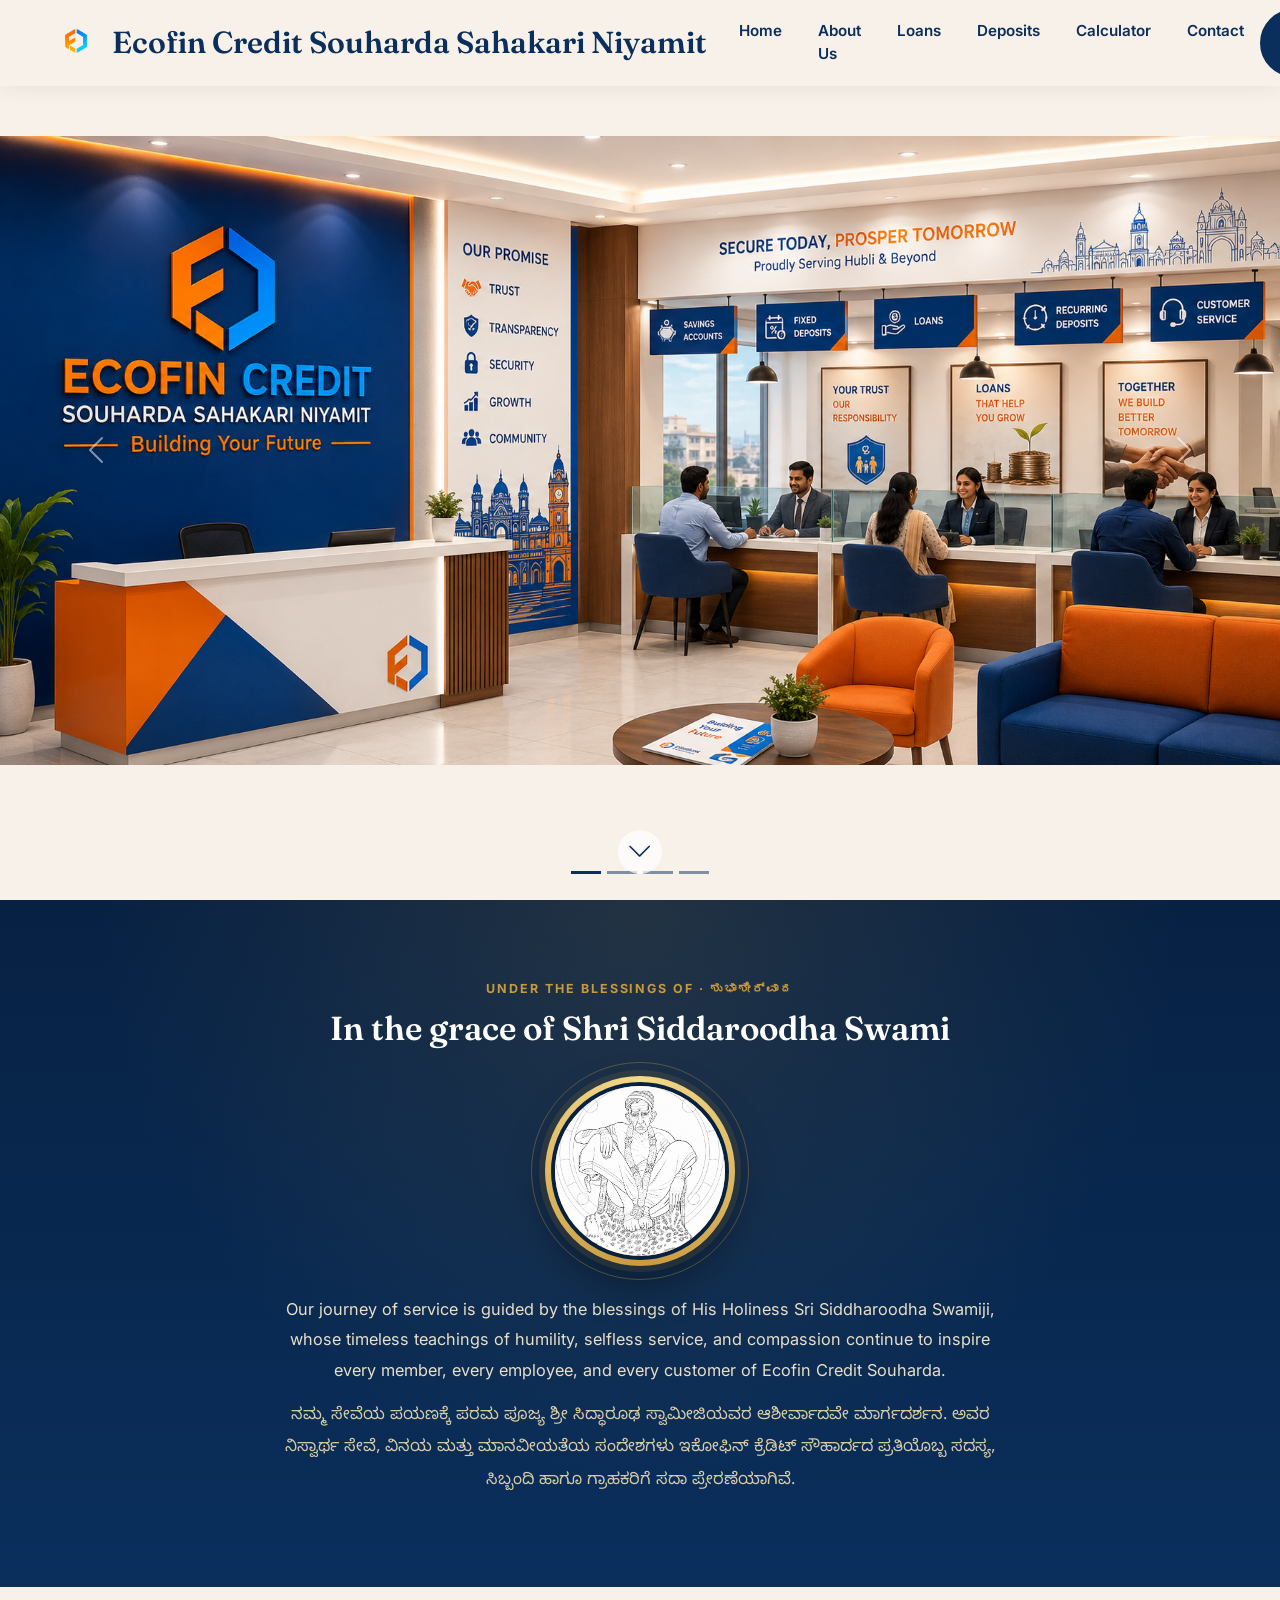
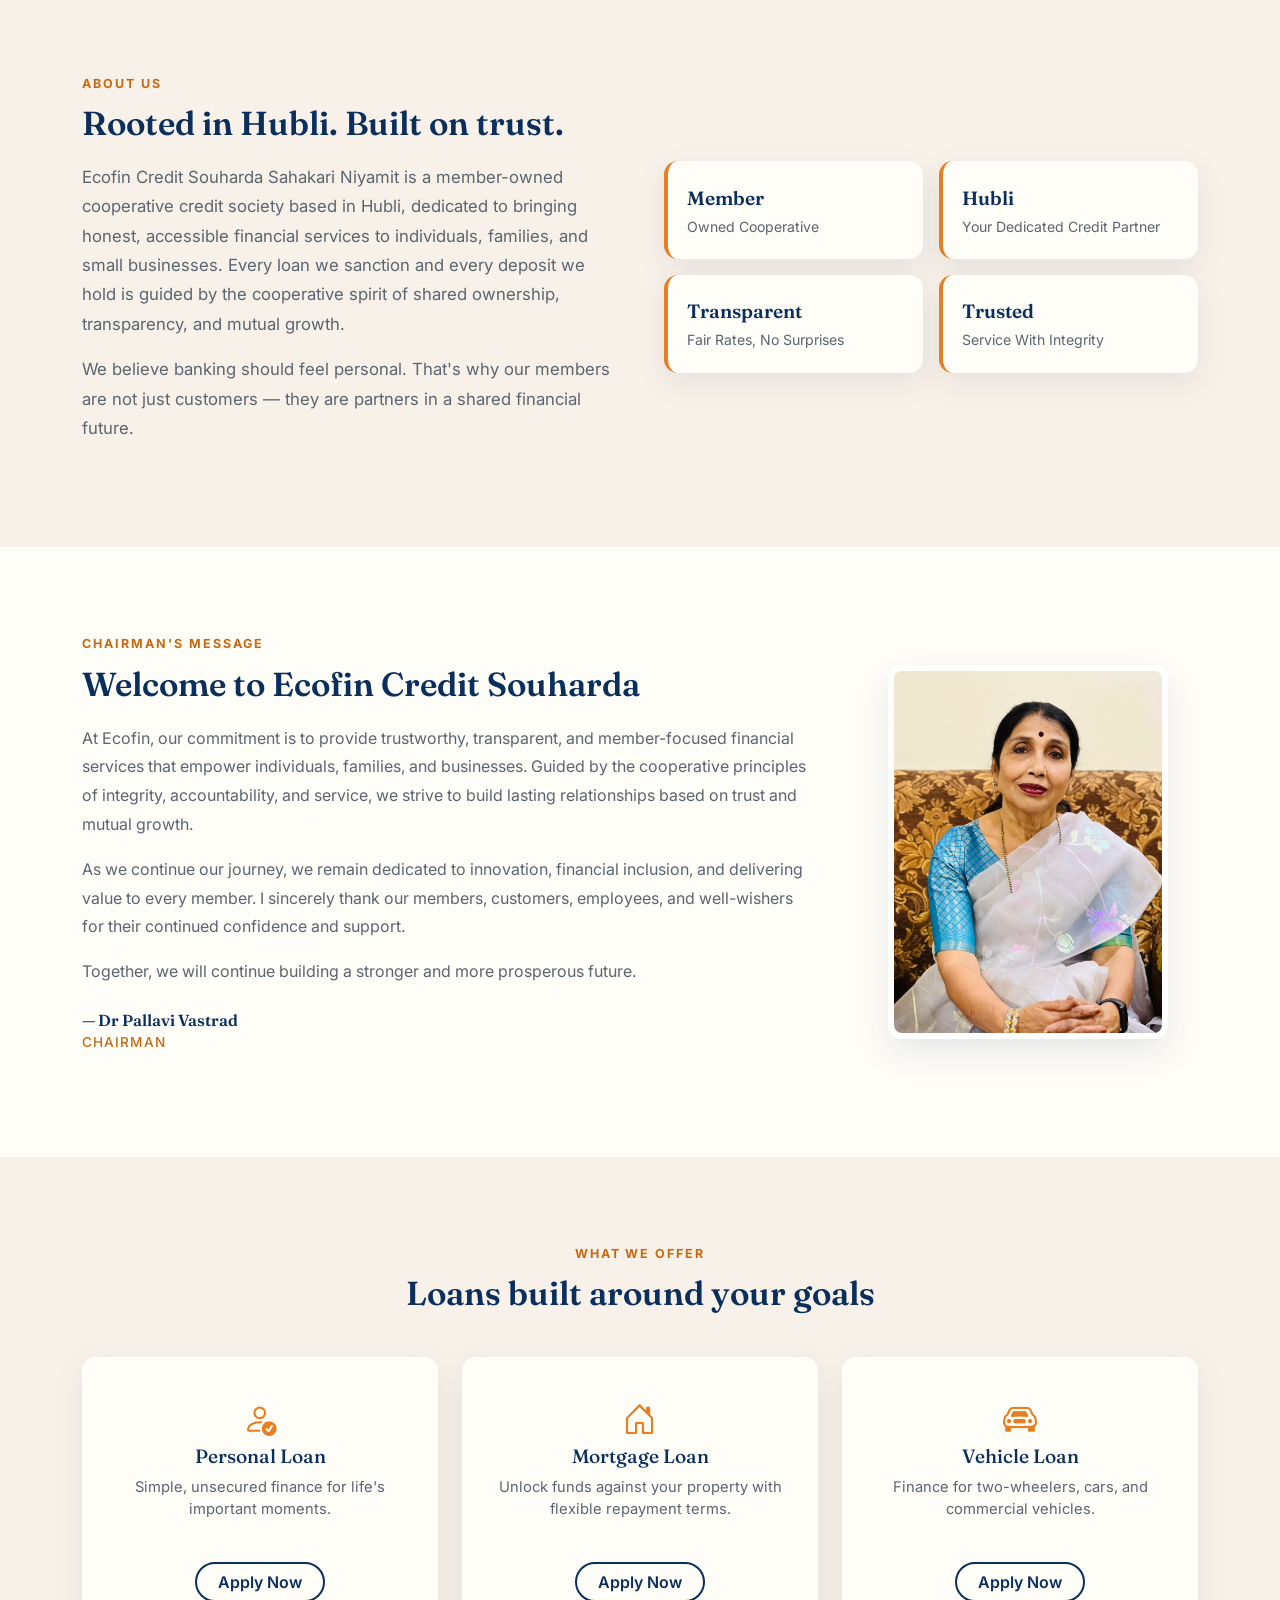
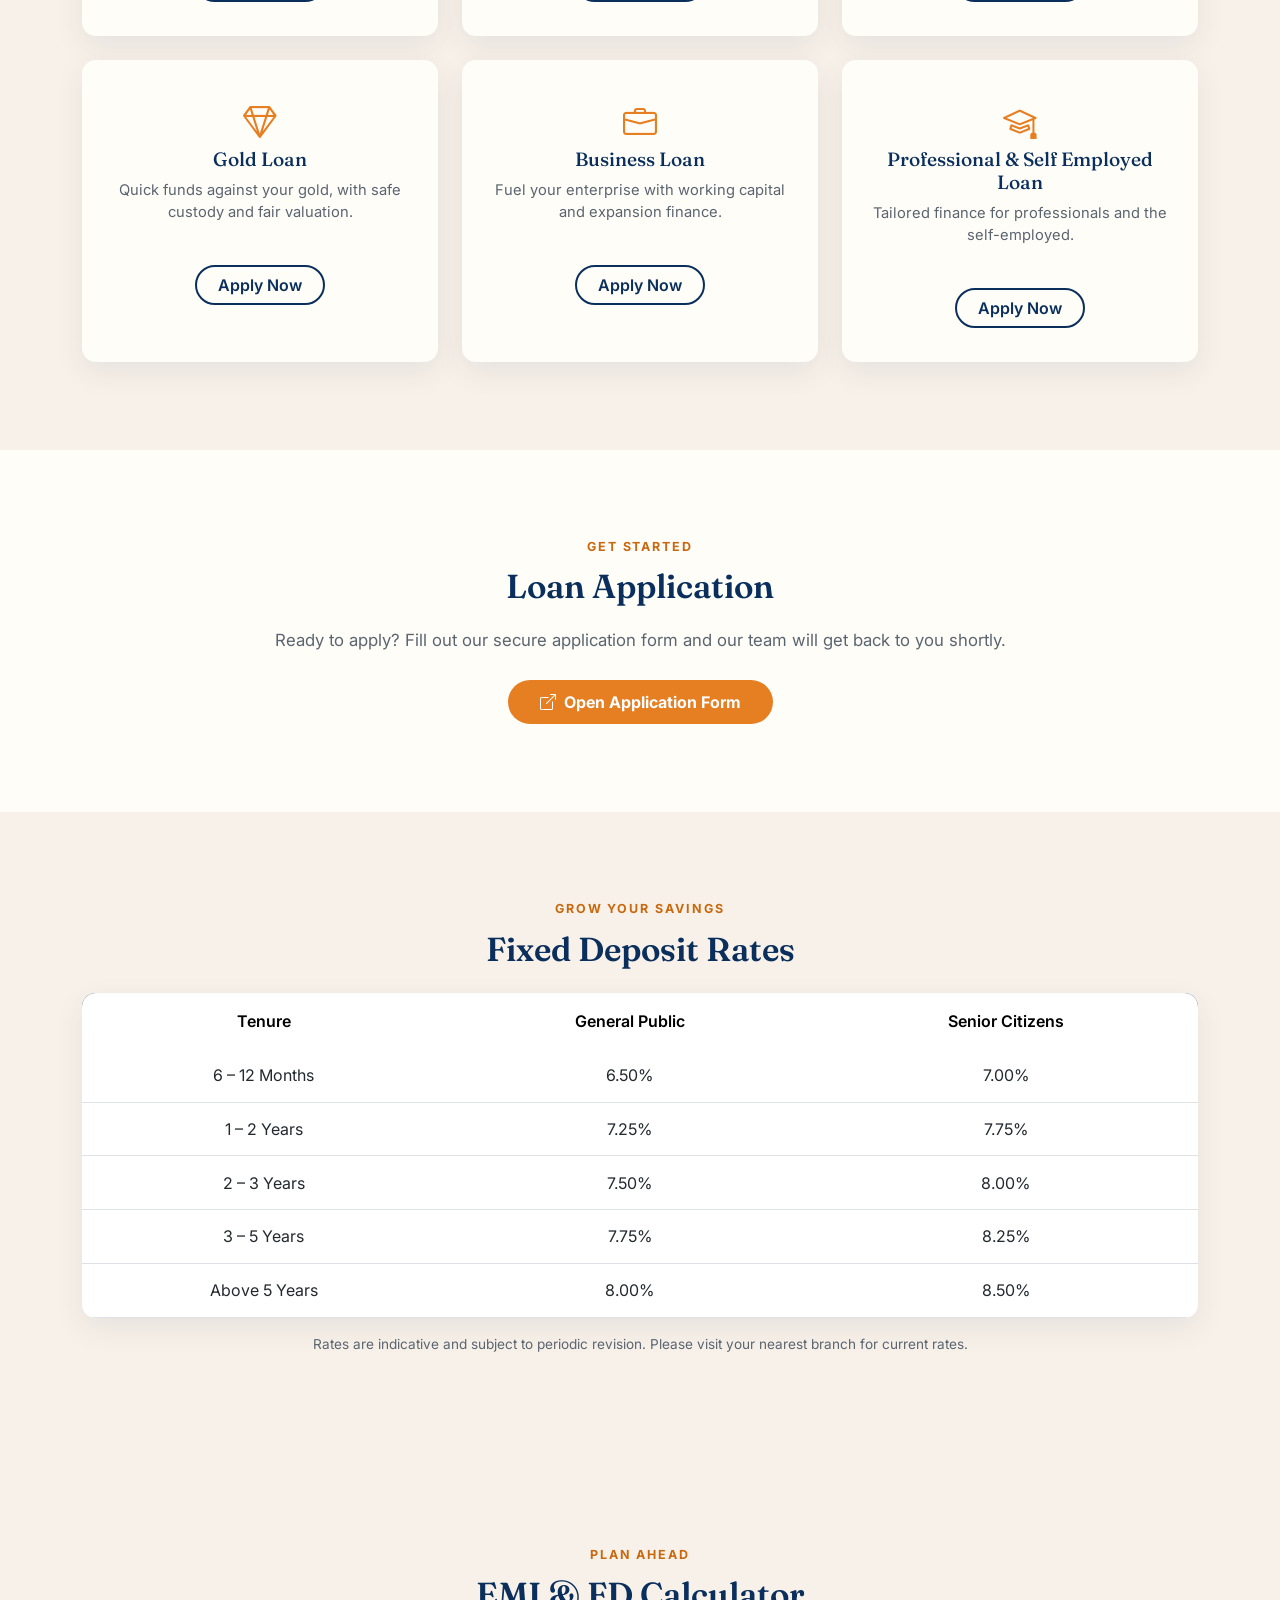
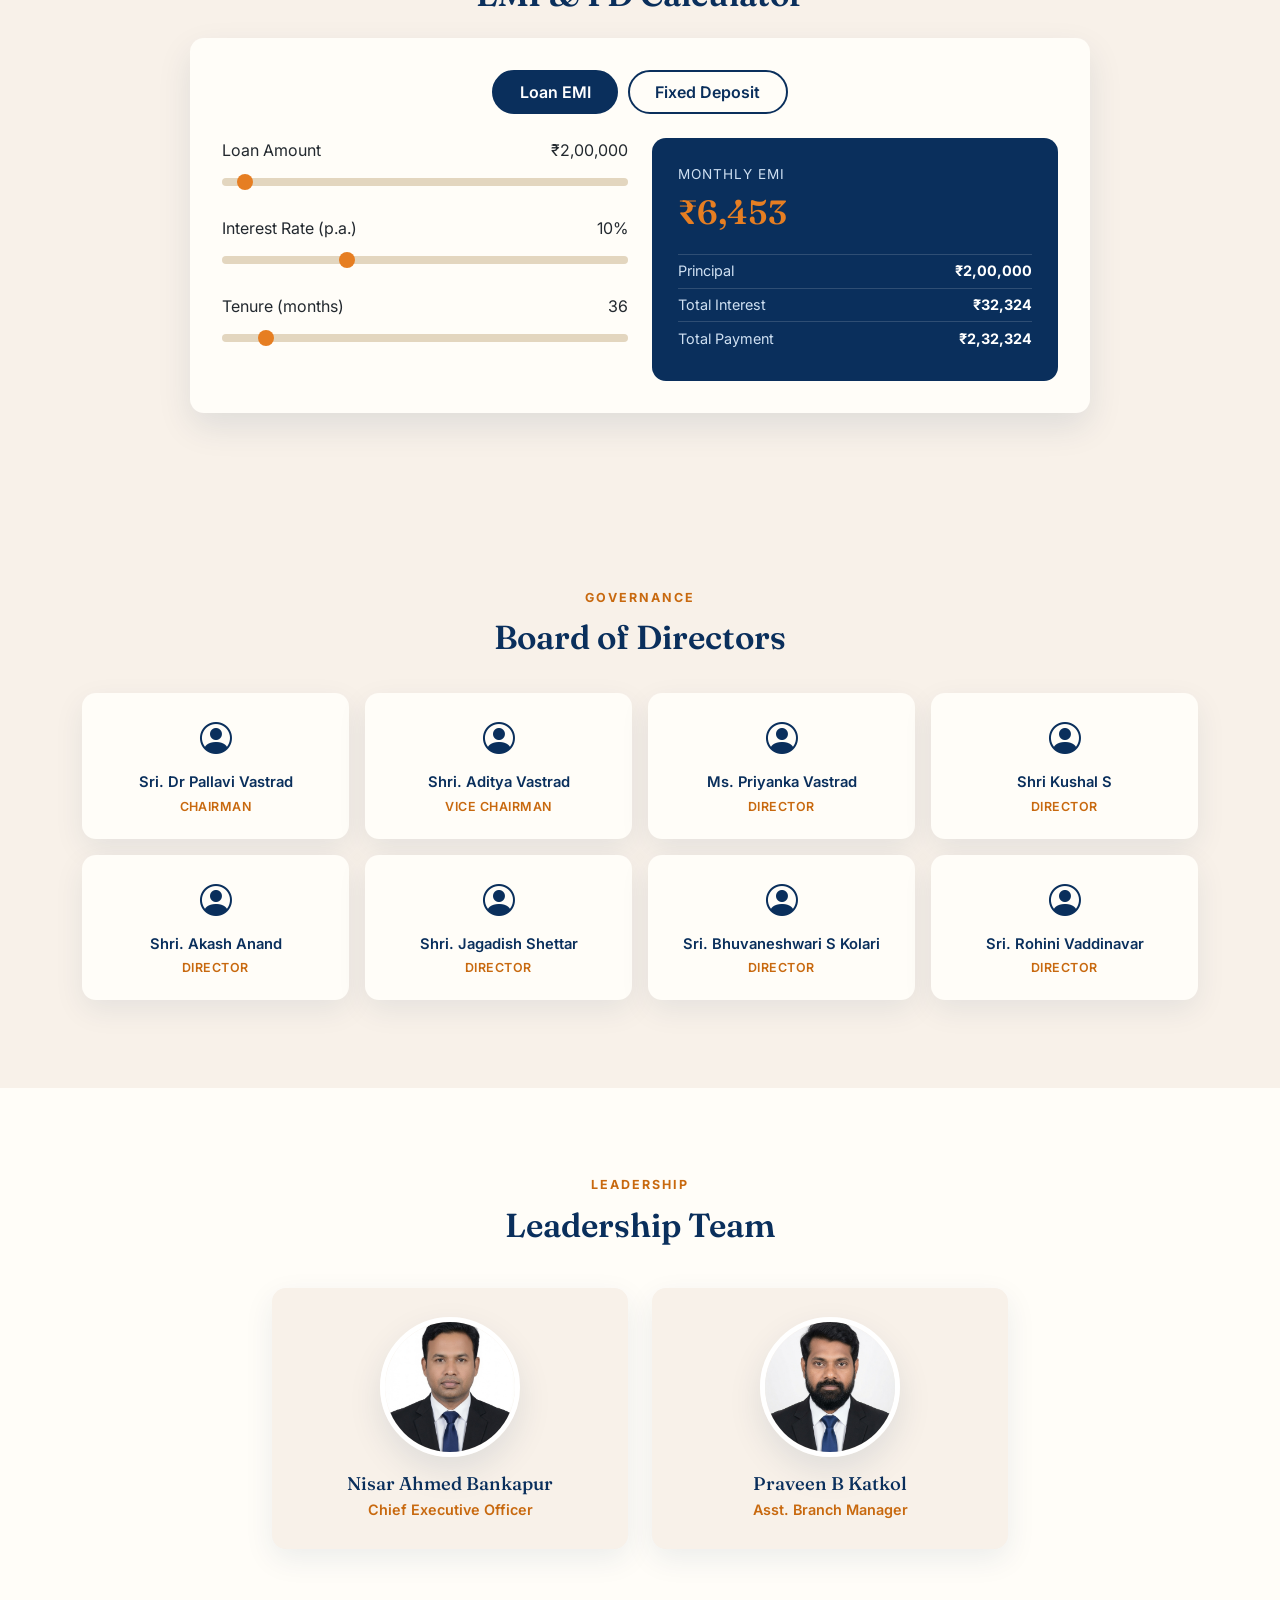
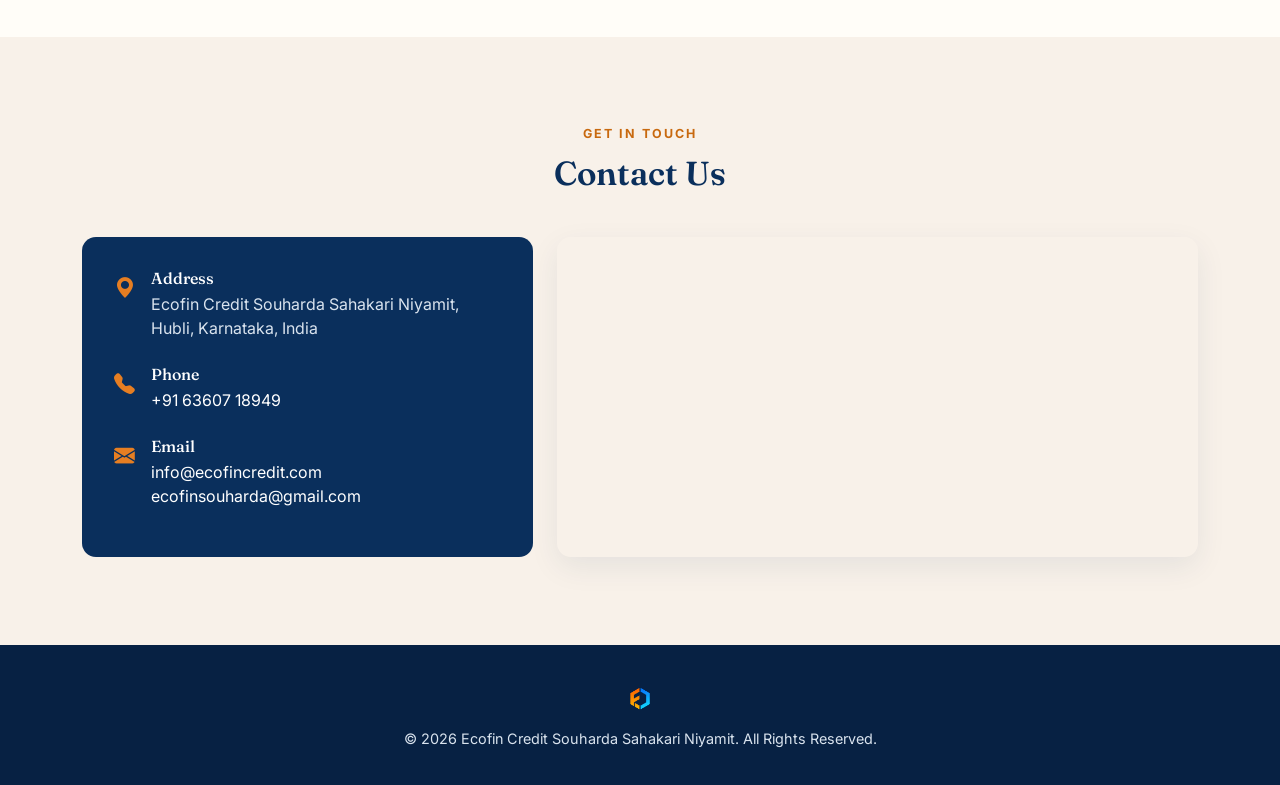
==== commit 07ea719e: "Update index.html" ====
--- a/index.html
+++ b/index.html
@@ -148,7 +148,7 @@
     <div class="row align-items-center g-5">
       <div class="col-lg-8 order-2 order-lg-1">
         <p class="eyebrow">Chairman's Message</p>
-        <h2 class="section-title text-start">Welcome to Ecofin Credit Souharda Co.Op Ltd.</h2>
+        <h2 class="section-title text-start">Welcome to Ecofin Credit Souharda</h2>
         <p class="chairman-text">At Ecofin, our commitment is to provide trustworthy, transparent, and member-focused financial services that empower individuals, families, and businesses. Guided by the cooperative principles of integrity, accountability, and service, we strive to build lasting relationships based on trust and mutual growth.</p>
         <p class="chairman-text">As we continue our journey, we remain dedicated to innovation, financial inclusion, and delivering value to every member. I sincerely thank our members, customers, employees, and well-wishers for their continued confidence and support.</p>
         <p class="chairman-text">Together, we will continue building a stronger and more prosperous future.</p>
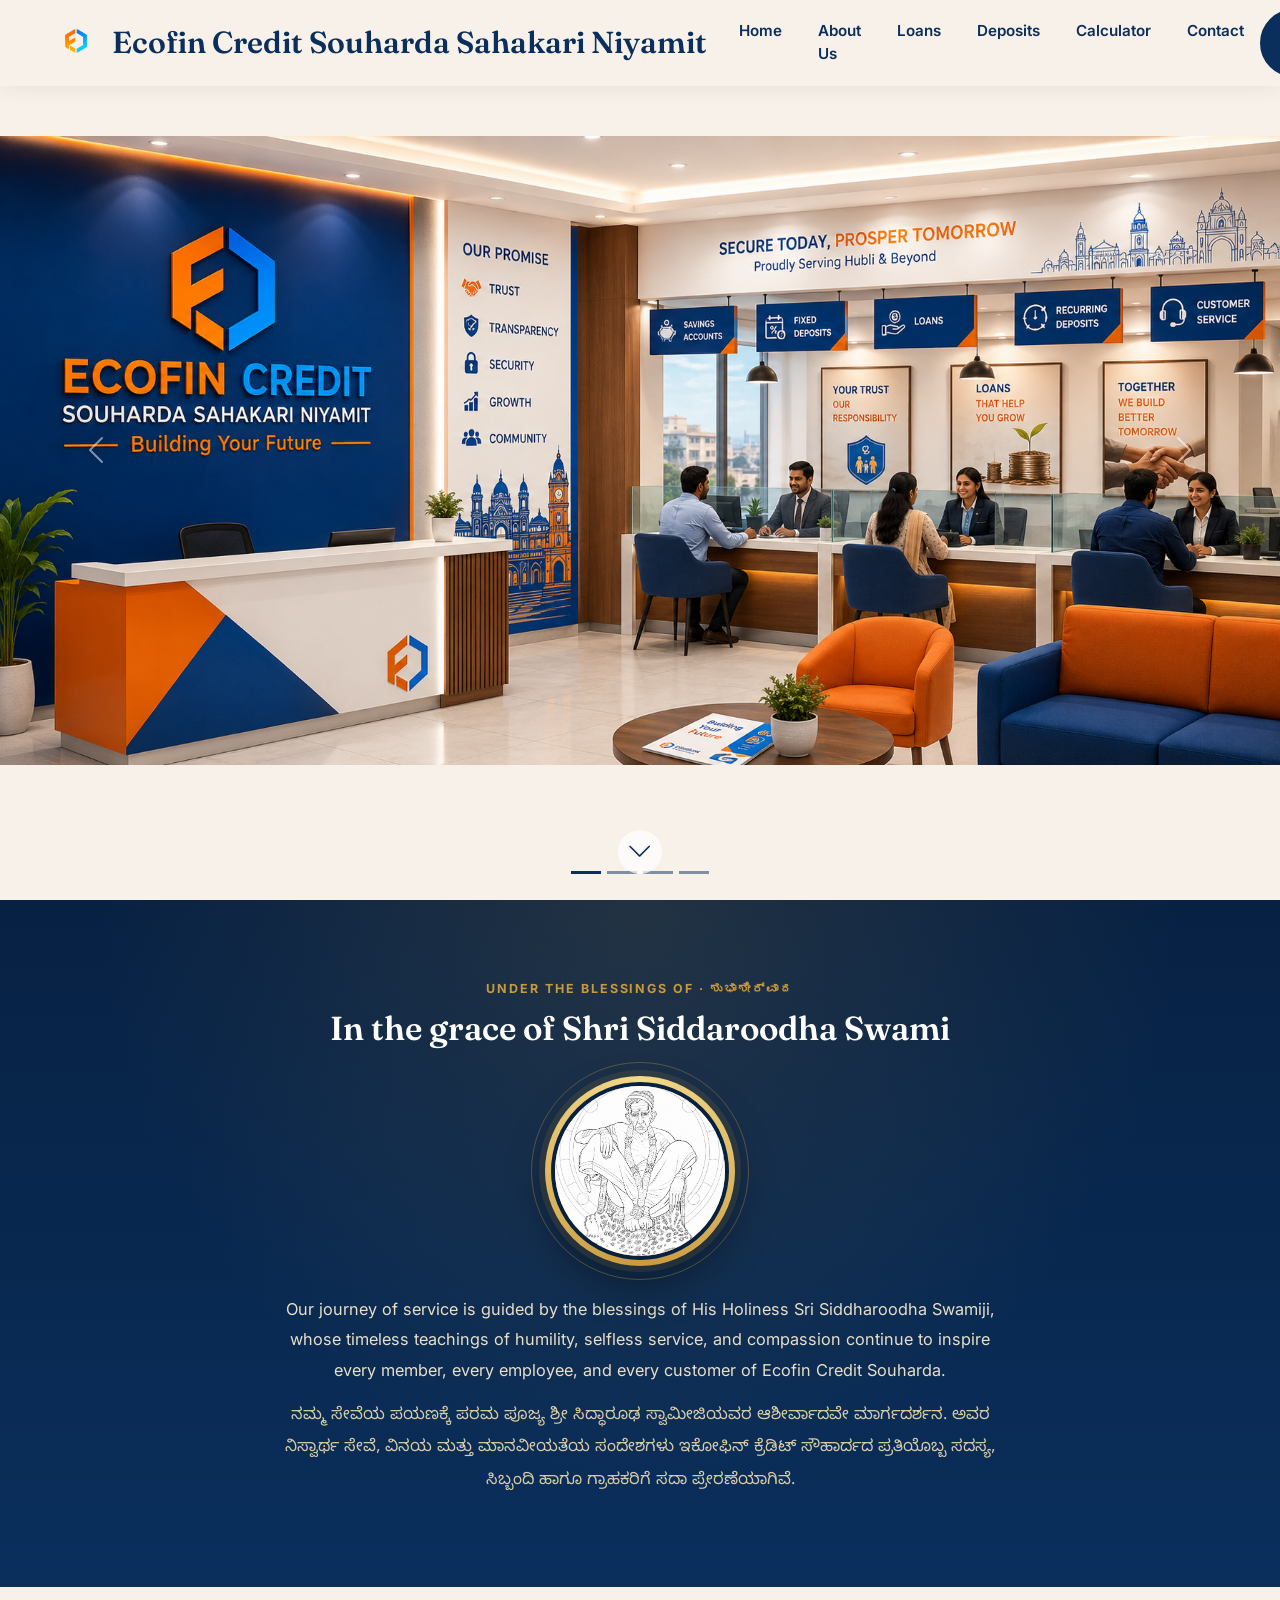
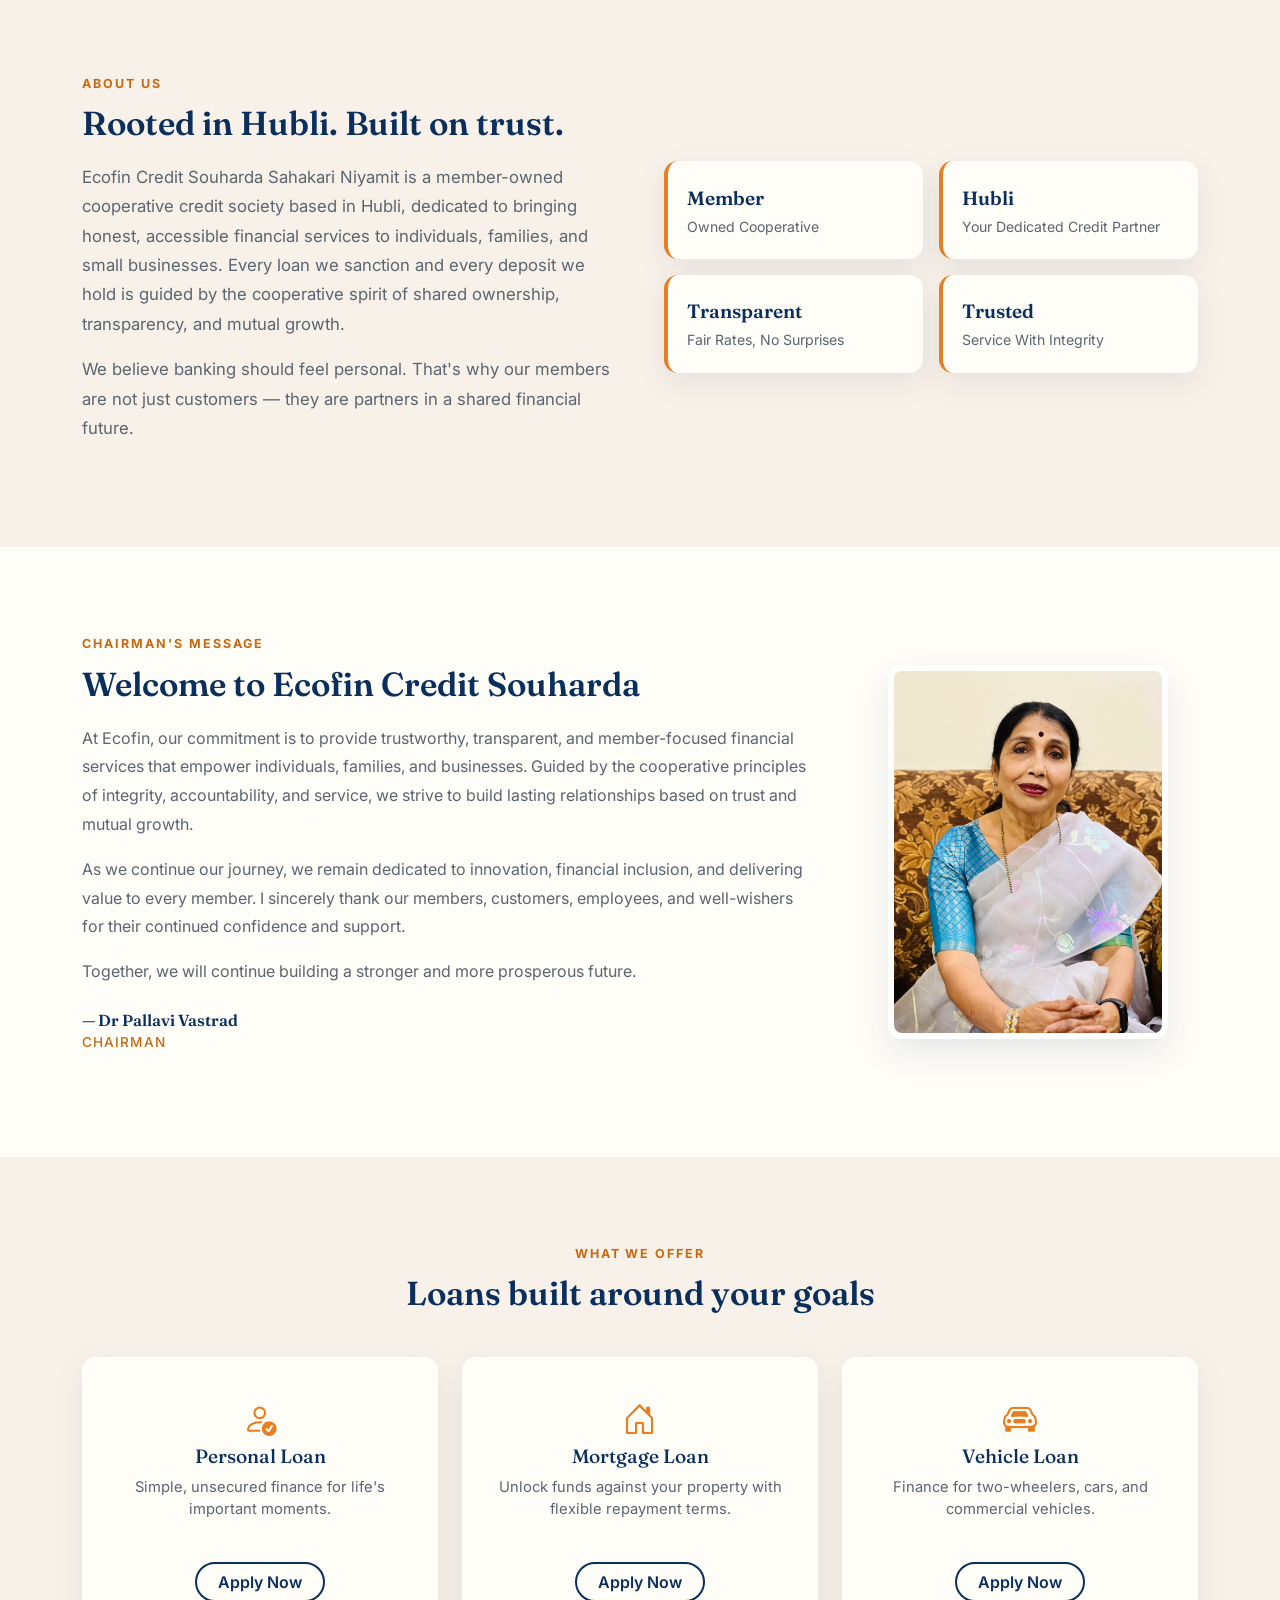
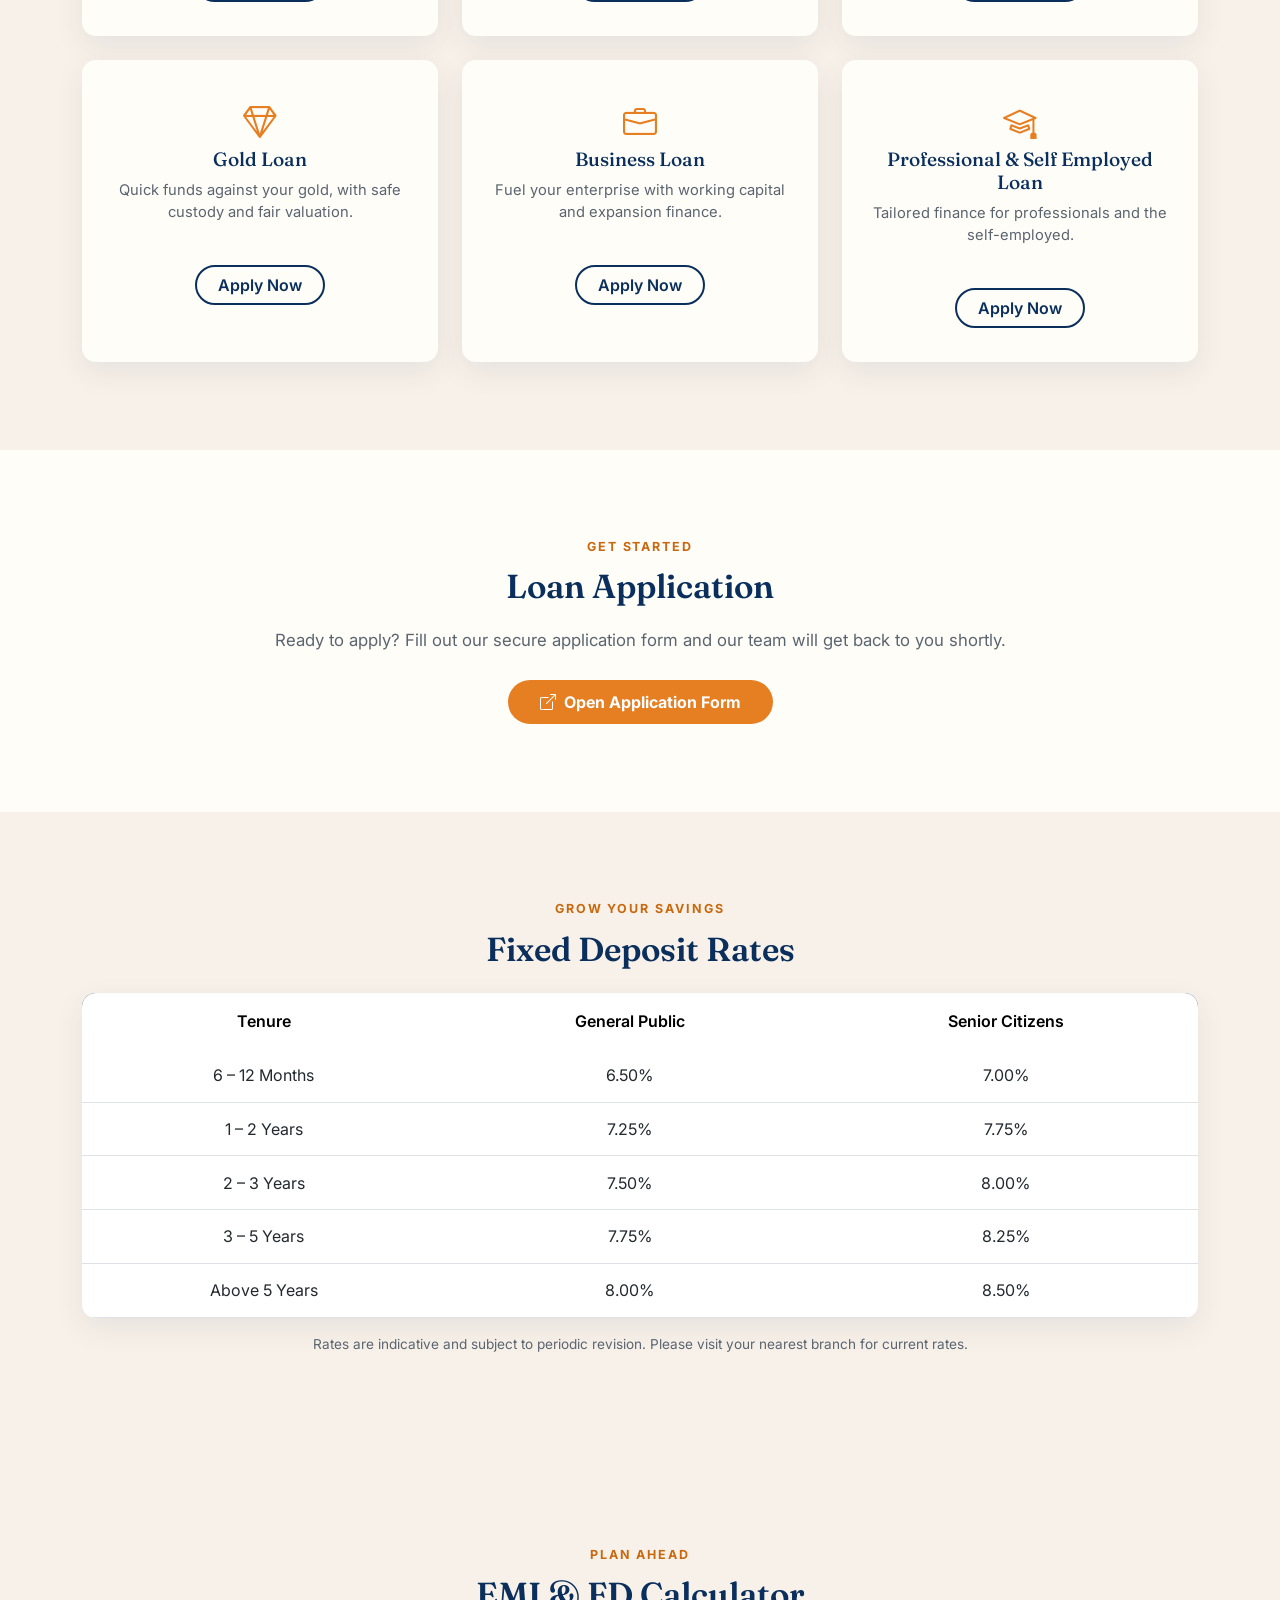
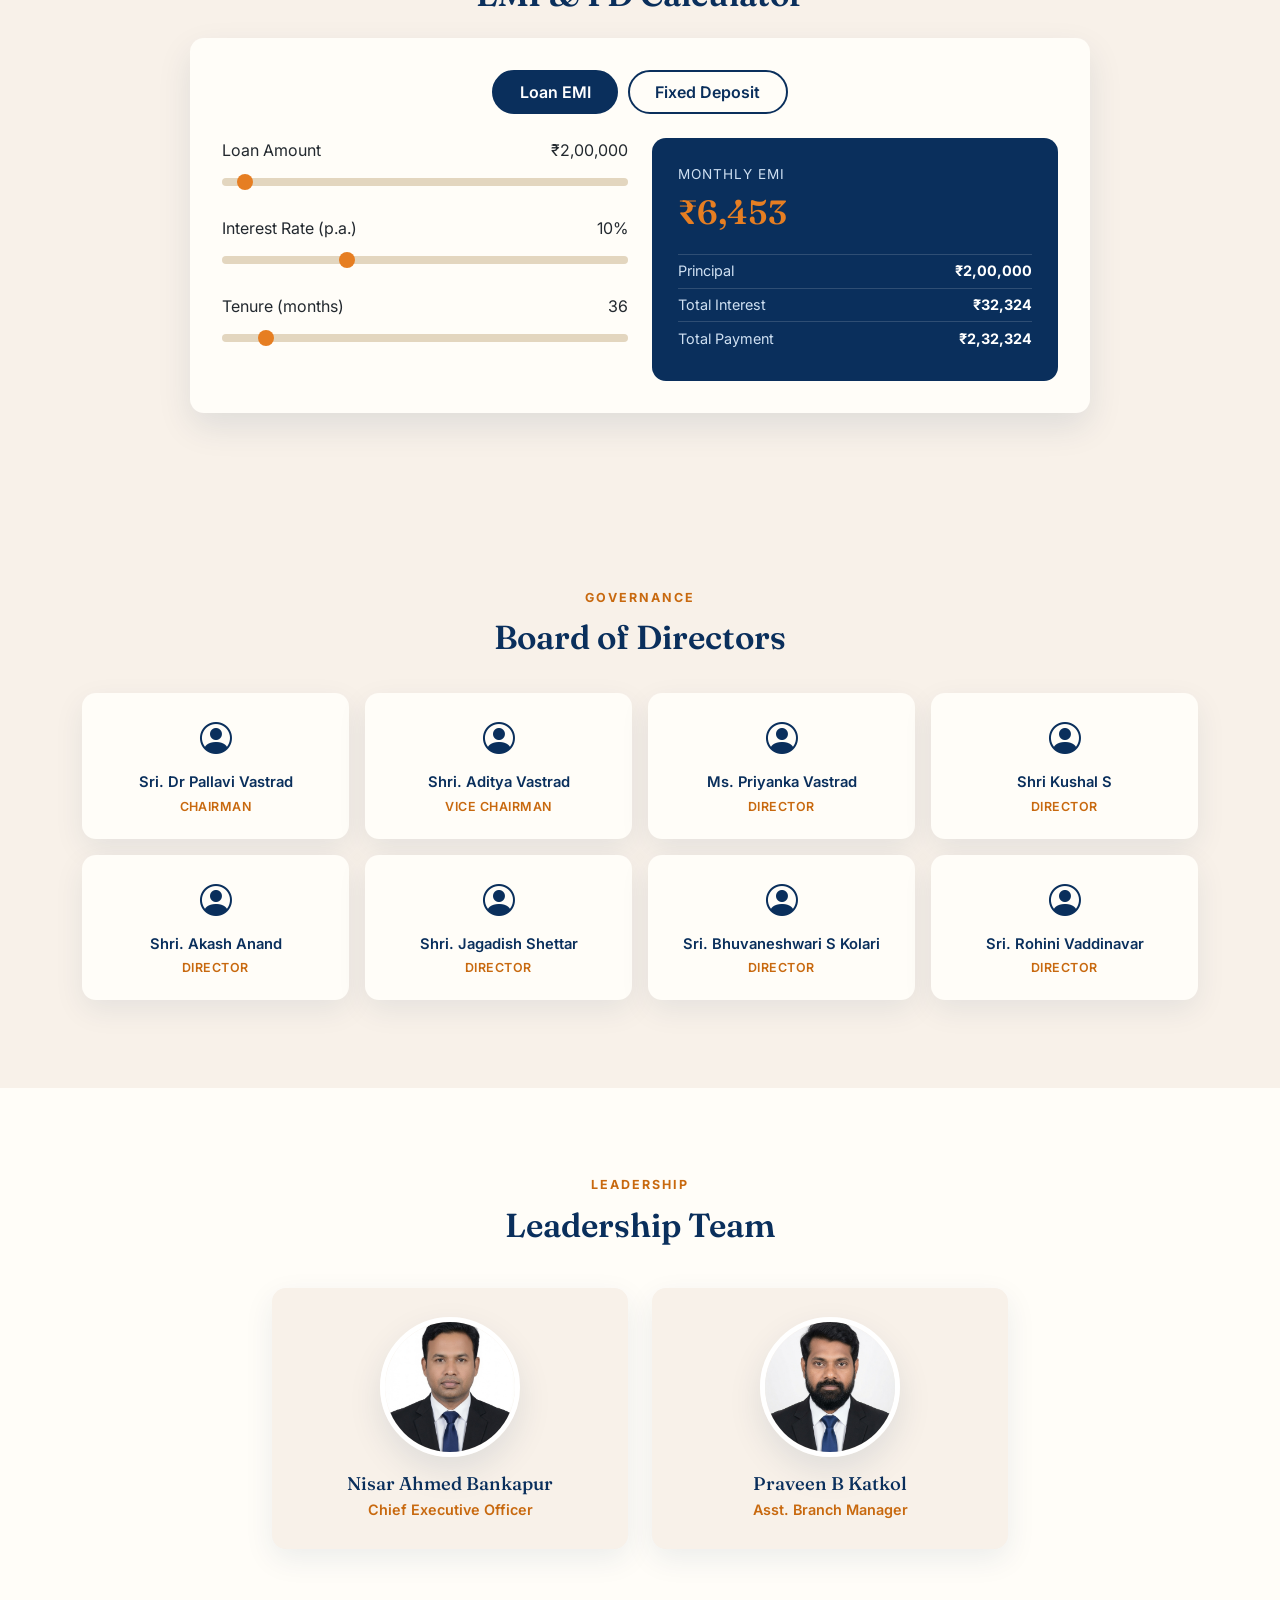
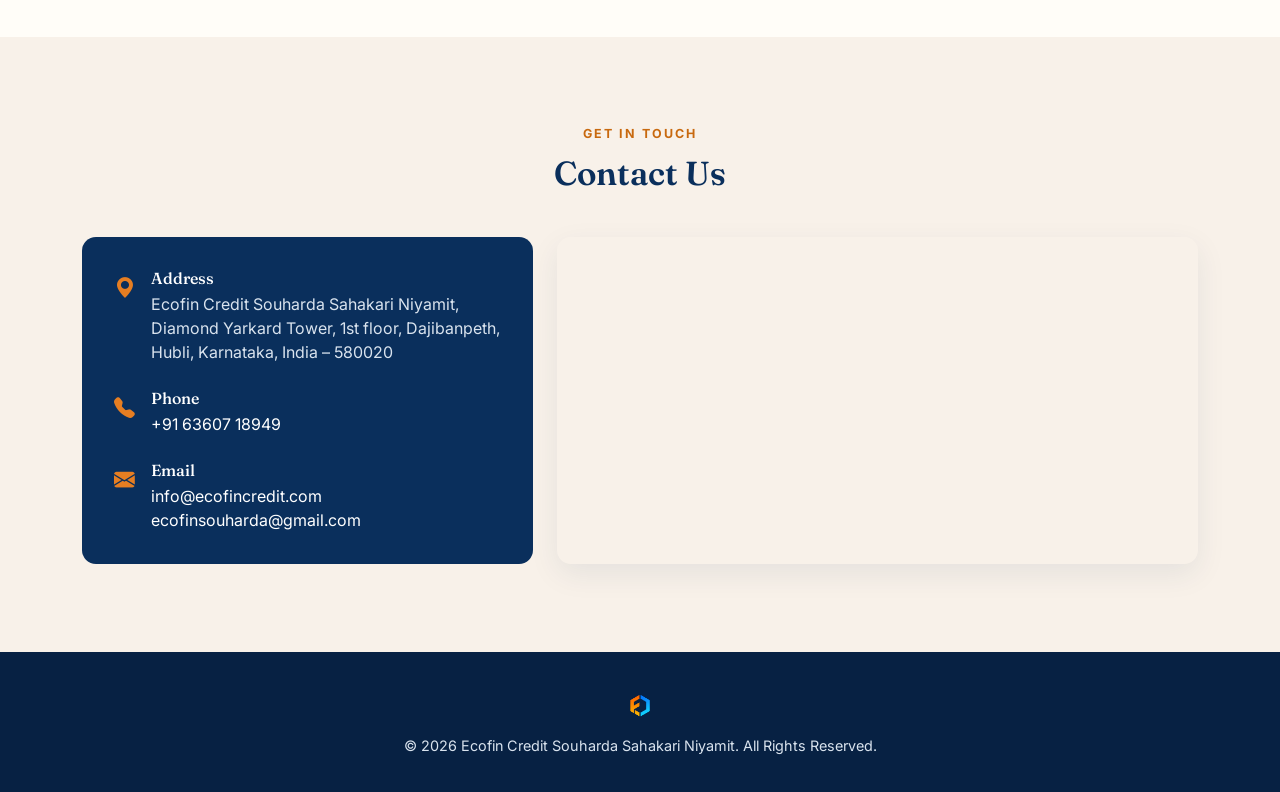
==== commit b21ece90: "Update index.html" ====
--- a/index.html
+++ b/index.html
@@ -391,7 +391,7 @@
             <i class="bi bi-geo-alt-fill"></i>
             <div>
               <h4>Address</h4>
-              <p>Ecofin Credit Souharda Sahakari Niyamit,<br>Hubli, Karnataka, India</p>
+              <p>Ecofin Credit Souharda Sahakari Niyamit,<br>Diamond Yarkard Tower, 1st floor, Dajibanpeth,<br>Hubli, Karnataka, India – 580020</p>
             </div>
           </div>
           <div class="contact-item">
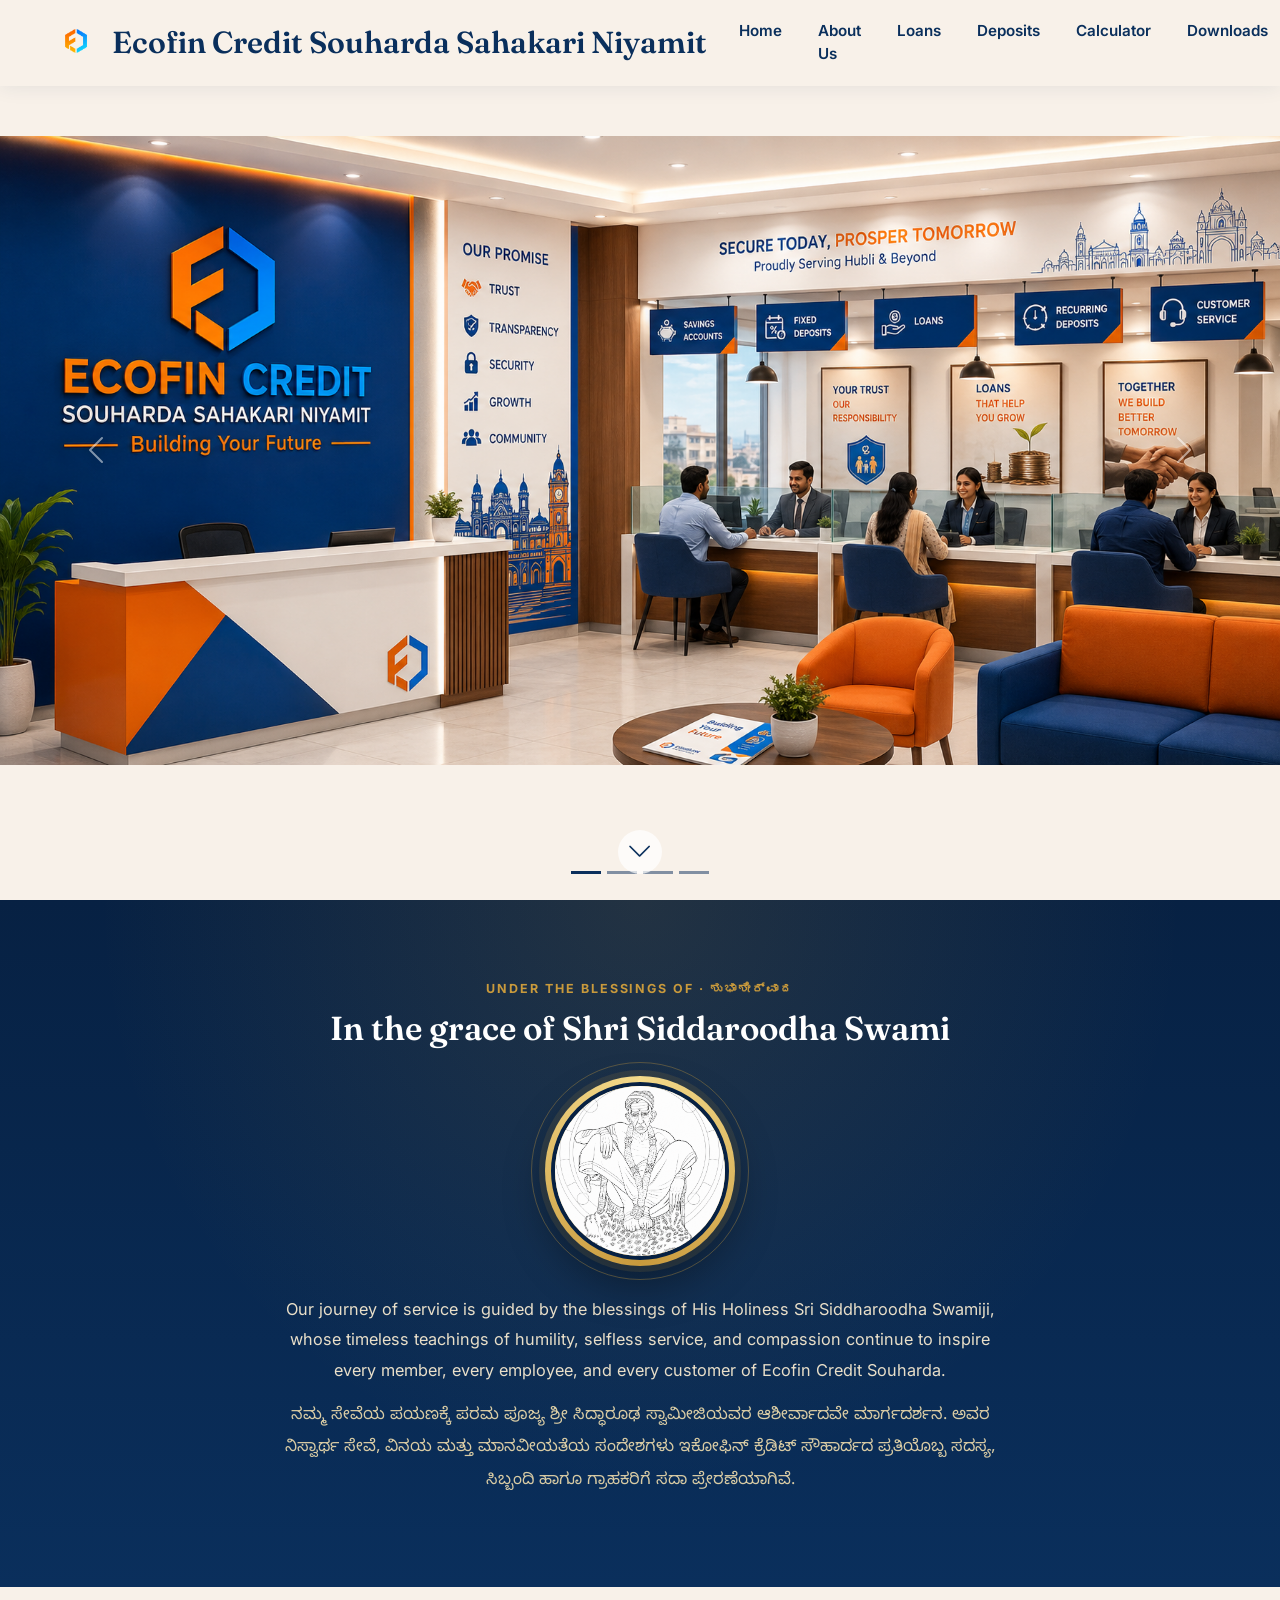
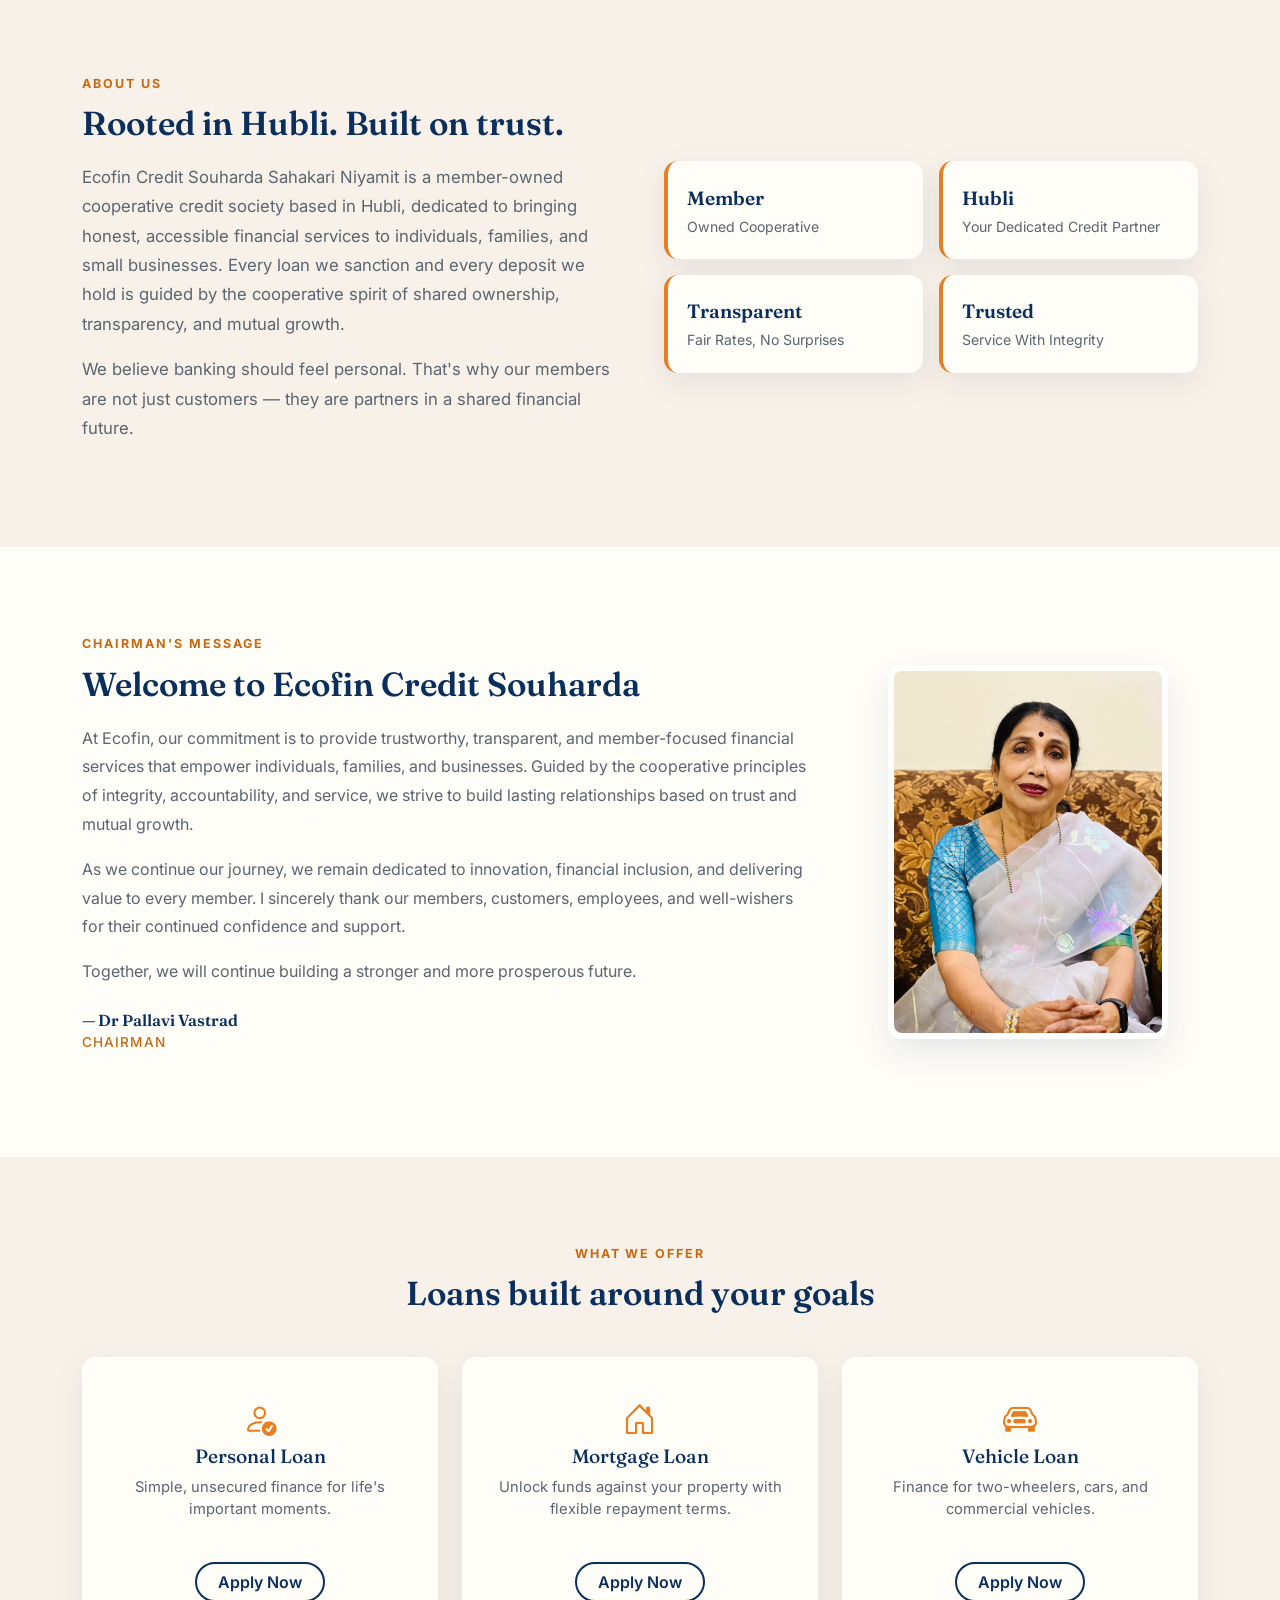
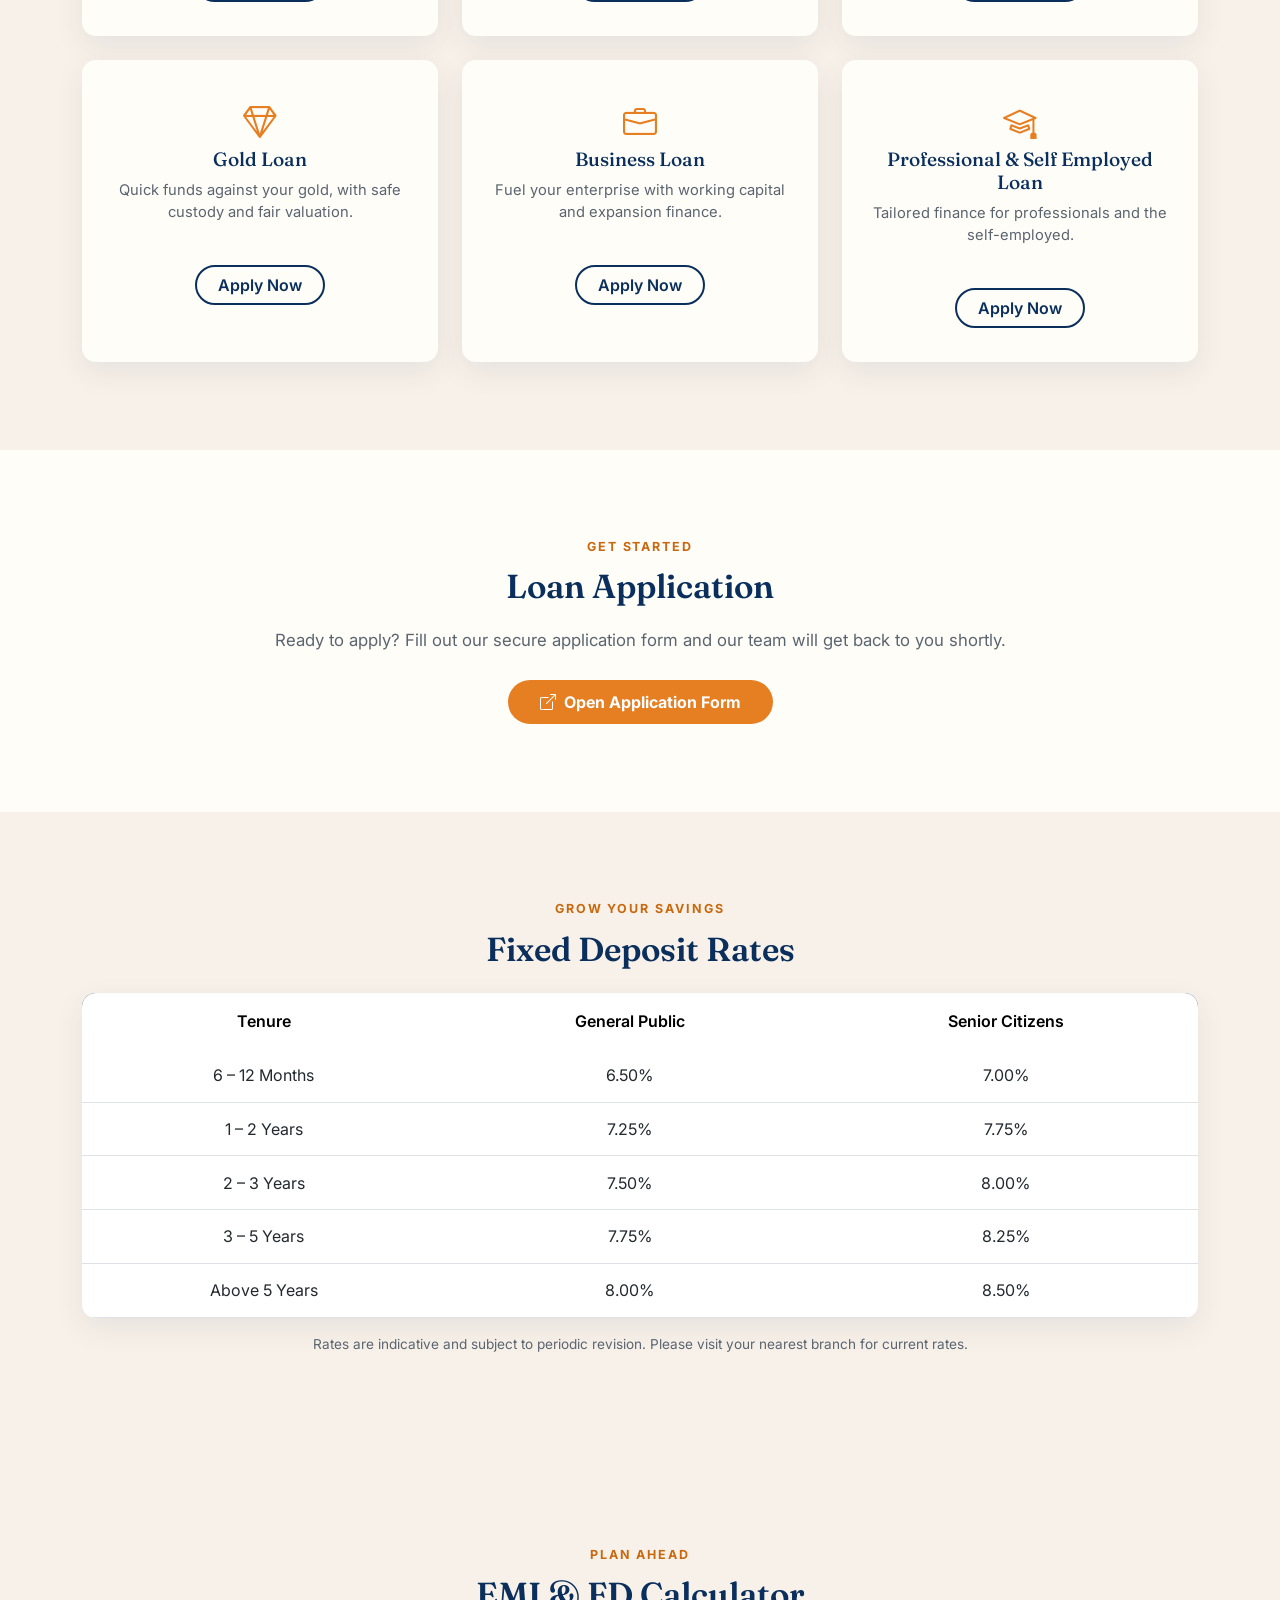
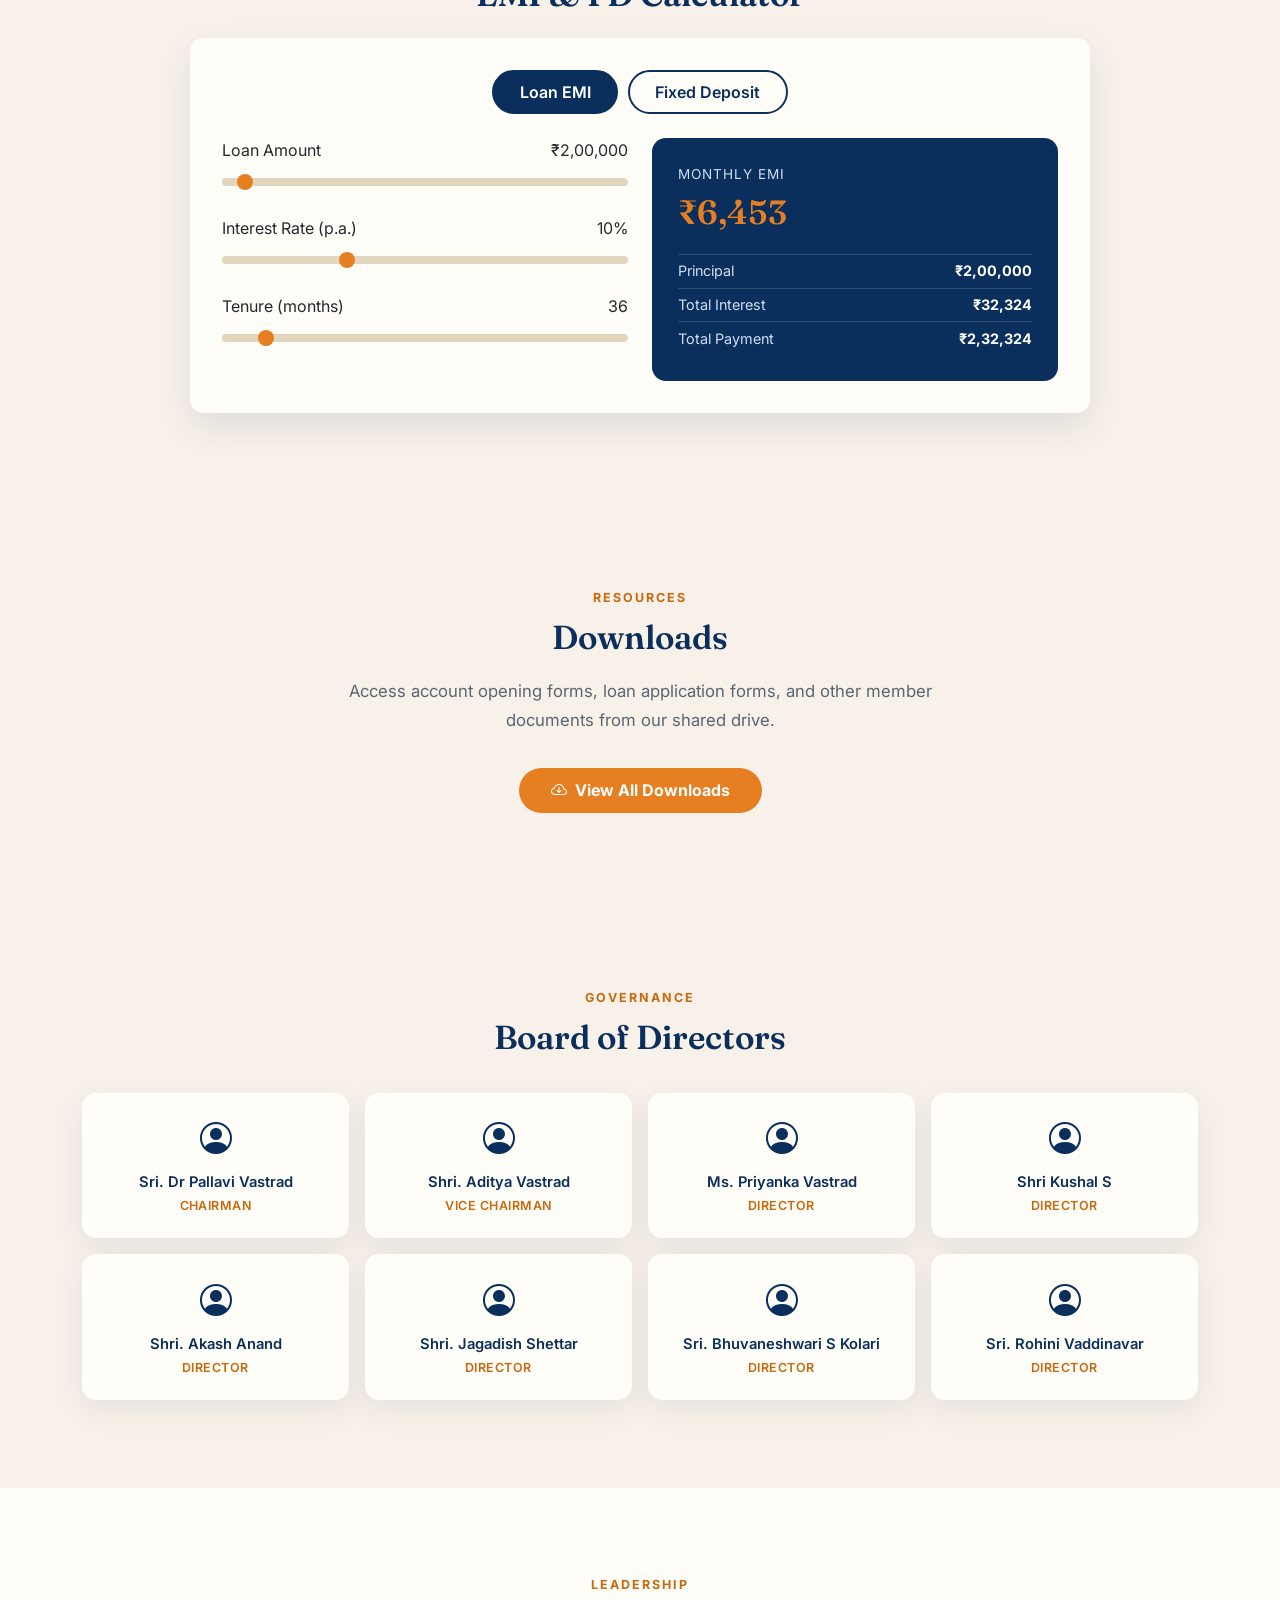
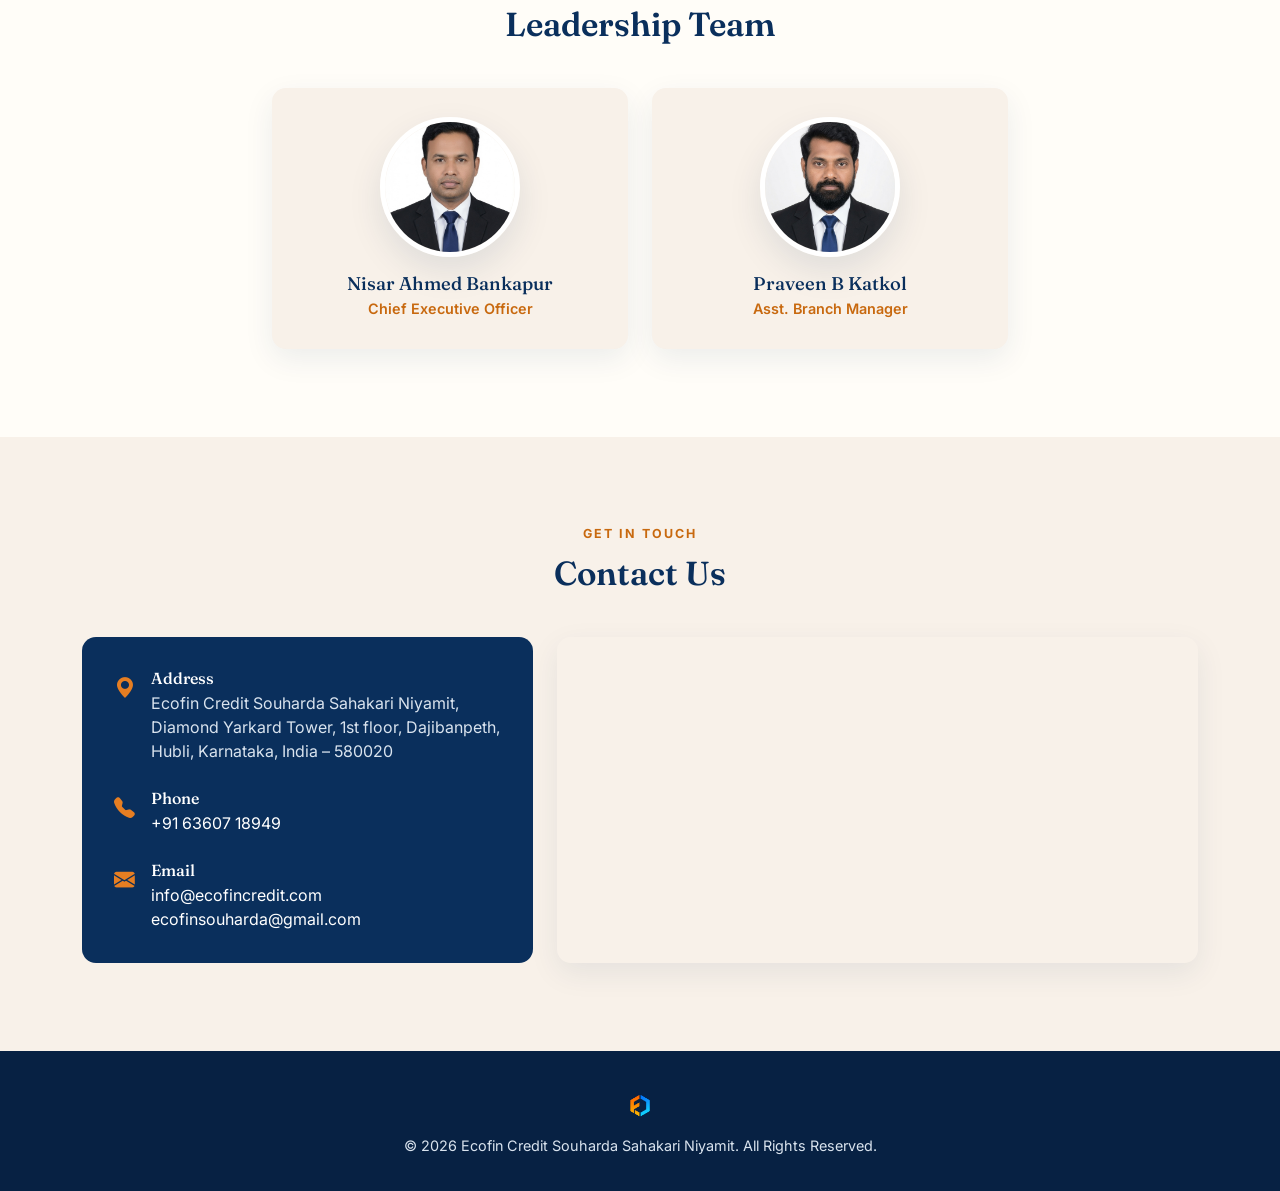
==== commit a64cedd0: "Update index.html" ====
--- a/index.html
+++ b/index.html
@@ -37,10 +37,13 @@
         <li class="nav-item"><a class="nav-link" href="#loans">Loans</a></li>
         <li class="nav-item"><a class="nav-link" href="#deposits">Deposits</a></li>
         <li class="nav-item"><a class="nav-link" href="#calculator">Calculator</a></li>
+        <li class="nav-item"><a class="nav-link" href="#downloads">Downloads</a></li>
         <li class="nav-item"><a class="nav-link" href="#contact">Contact</a></li>
       </ul>
-      <a href="staff-login.html" class="btn btn-staff-login mt-3 mt-lg-0">Staff Login</a>
-    </div>
+      <div class="nav-login-buttons d-flex gap-2 mt-3 mt-lg-0">
+        <a href="members-login.html" class="btn btn-members-login">Members Login</a>
+        <a href="staff-login.html" class="btn btn-staff-login">Staff Login</a>
+      </div>
   </div>
 </nav>
 
@@ -336,7 +339,19 @@
     </div>
   </div>
 </section>
-
+<!-- ============ DOWNLOADS ============ -->
+<section id="downloads" class="downloads-section">
+  <div class="container text-center">
+    <p class="eyebrow">Resources</p>
+    <h2 class="section-title">Downloads</h2>
+    <p class="lead-text mx-auto" style="max-width:620px;">
+      Access account opening forms, loan application forms, and other member documents from our shared drive.
+    </p>
+    <a href="https://drive.google.com/REPLACE_WITH_YOUR_FOLDER_LINK" target="_blank" rel="noopener" class="btn btn-orange mt-3">
+      <i class="bi bi-cloud-arrow-down me-2"></i>View All Downloads
+    </a>
+  </div>
+</section>
 <!-- ============ BOARD OF DIRECTORS ============ -->
 <section class="board-section">
   <div class="container">
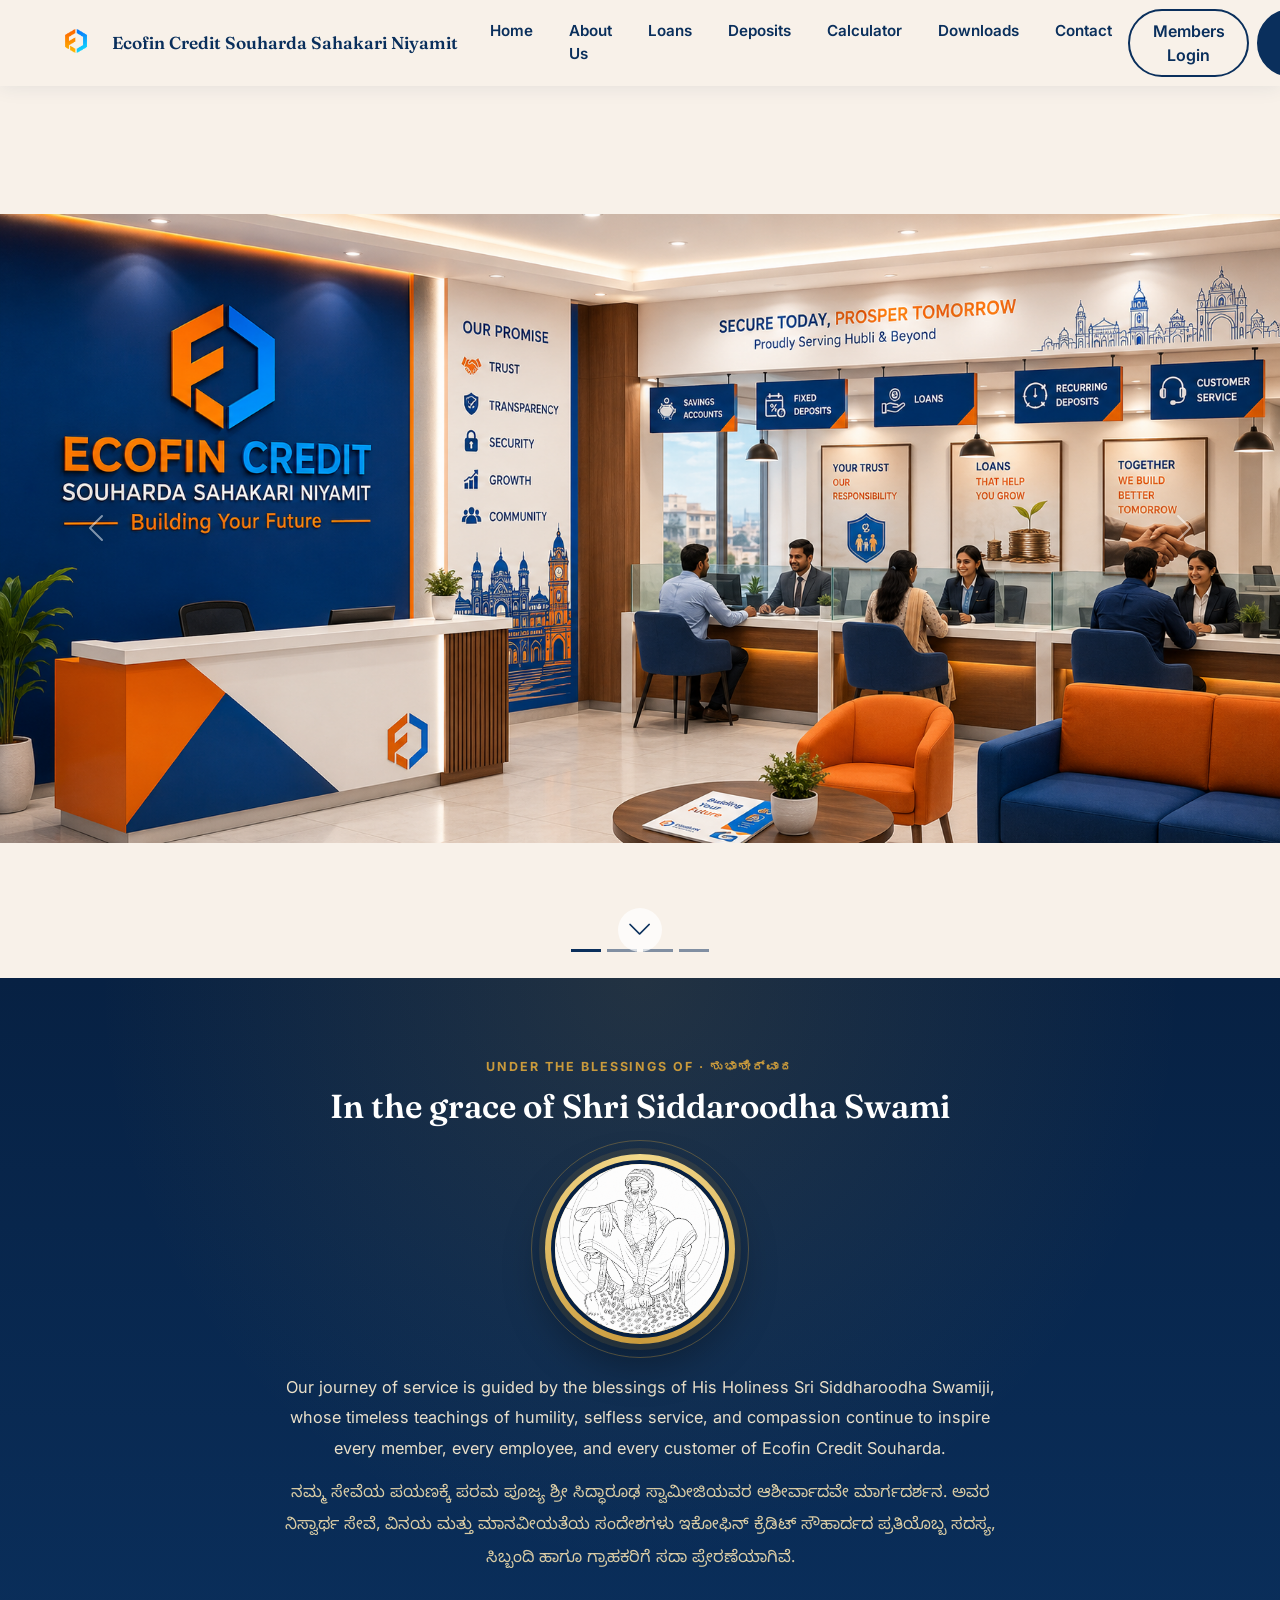
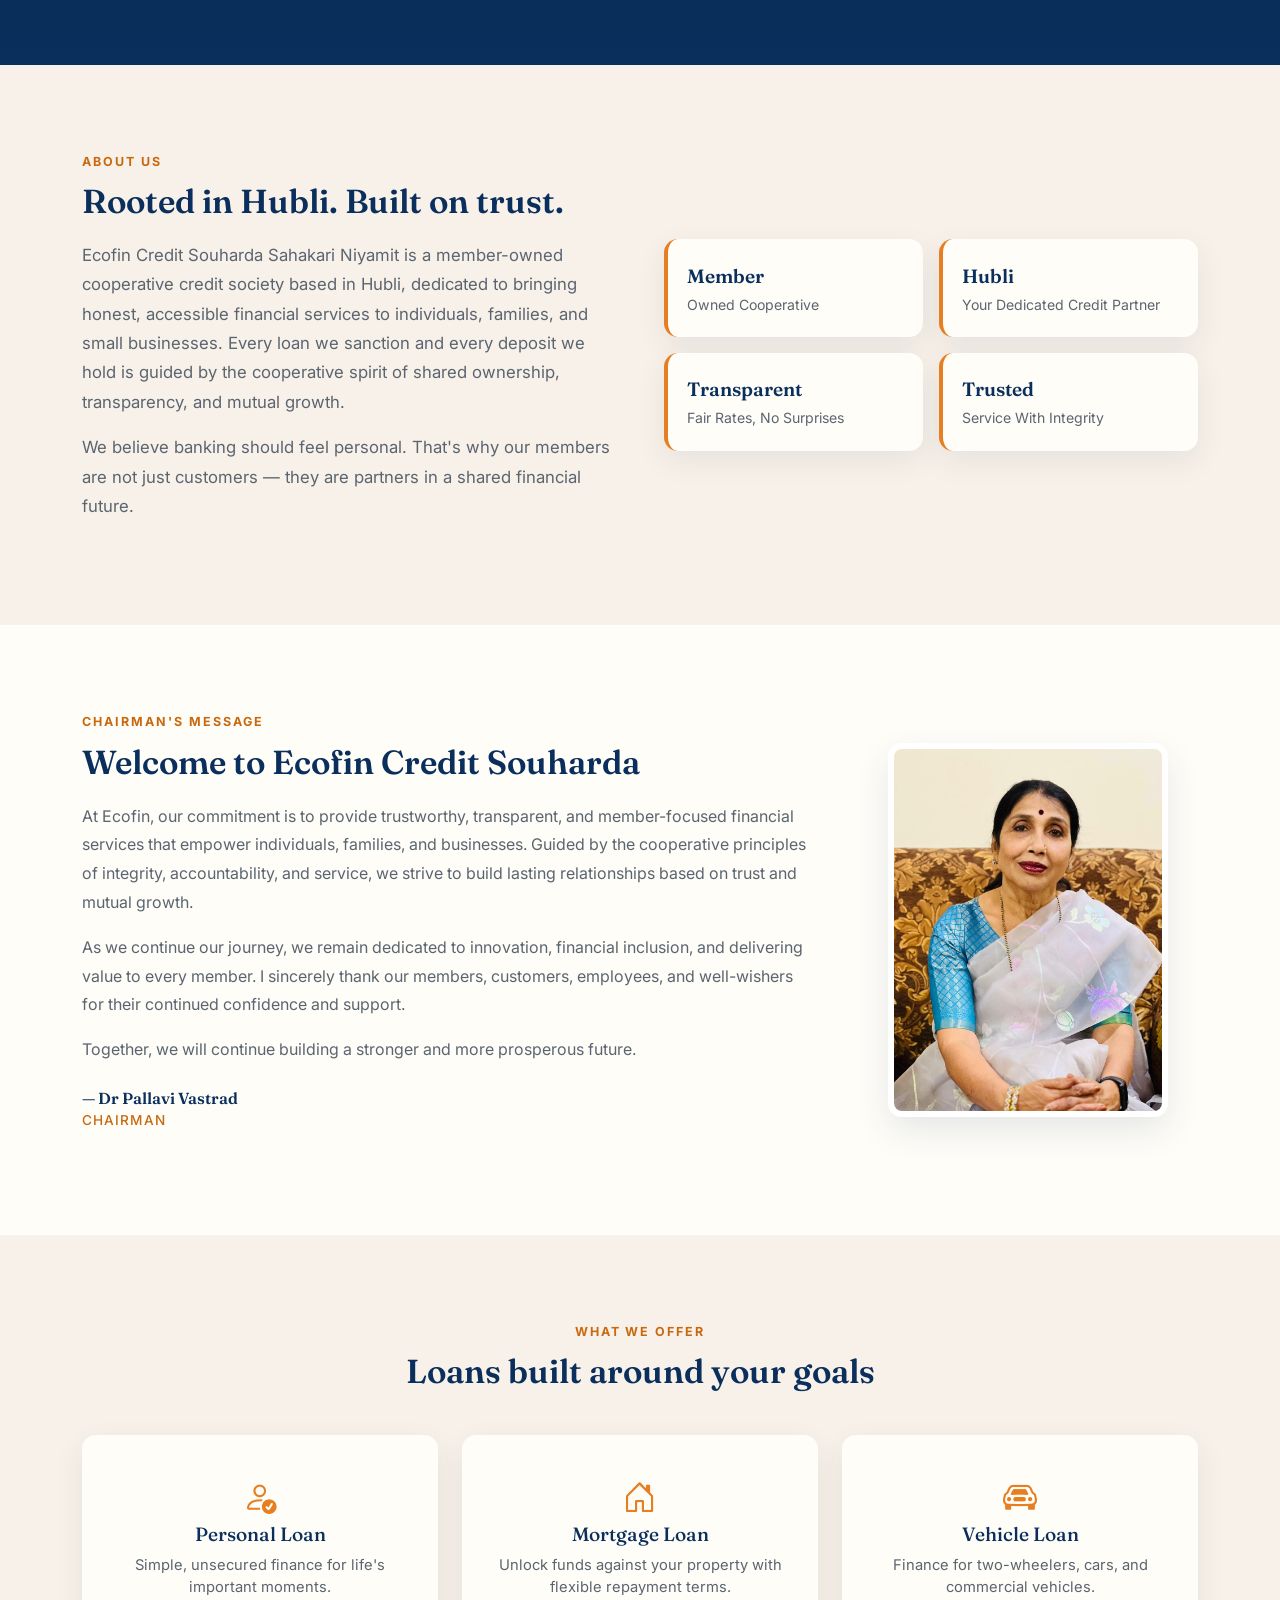
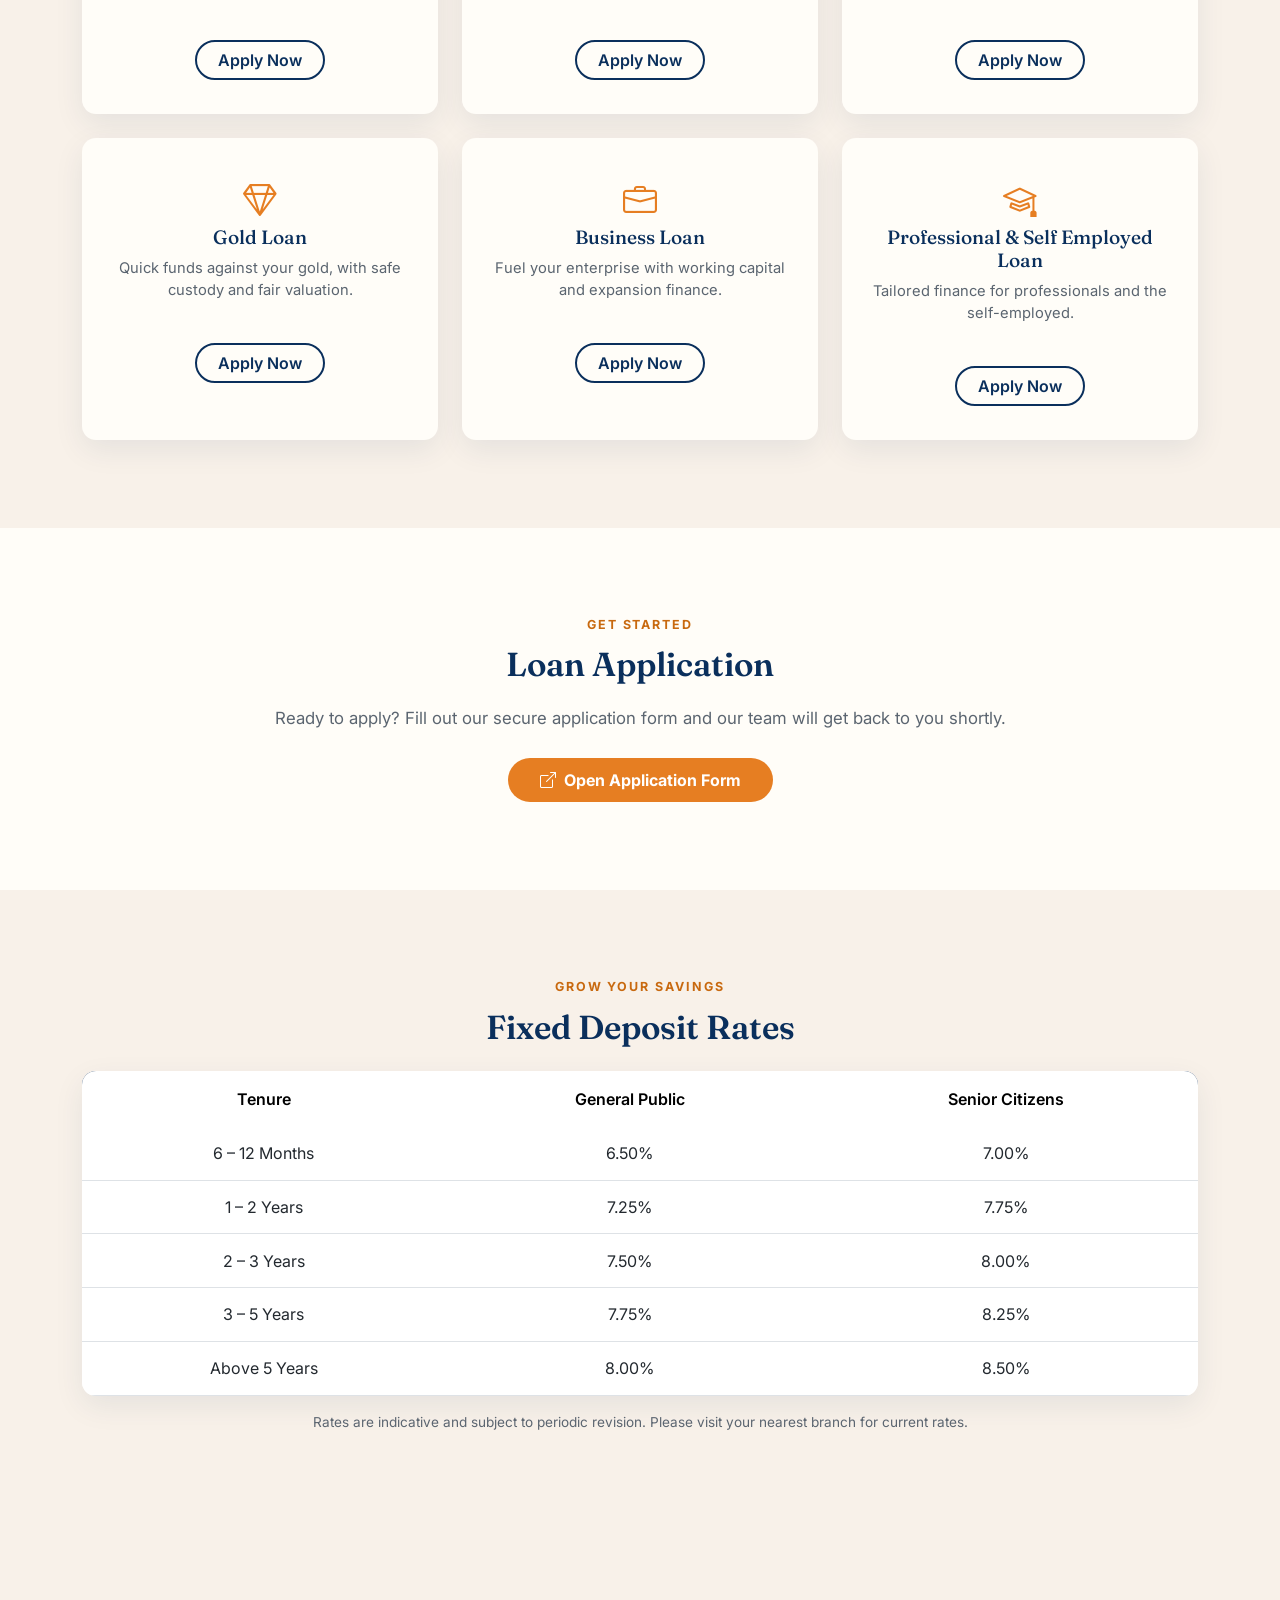
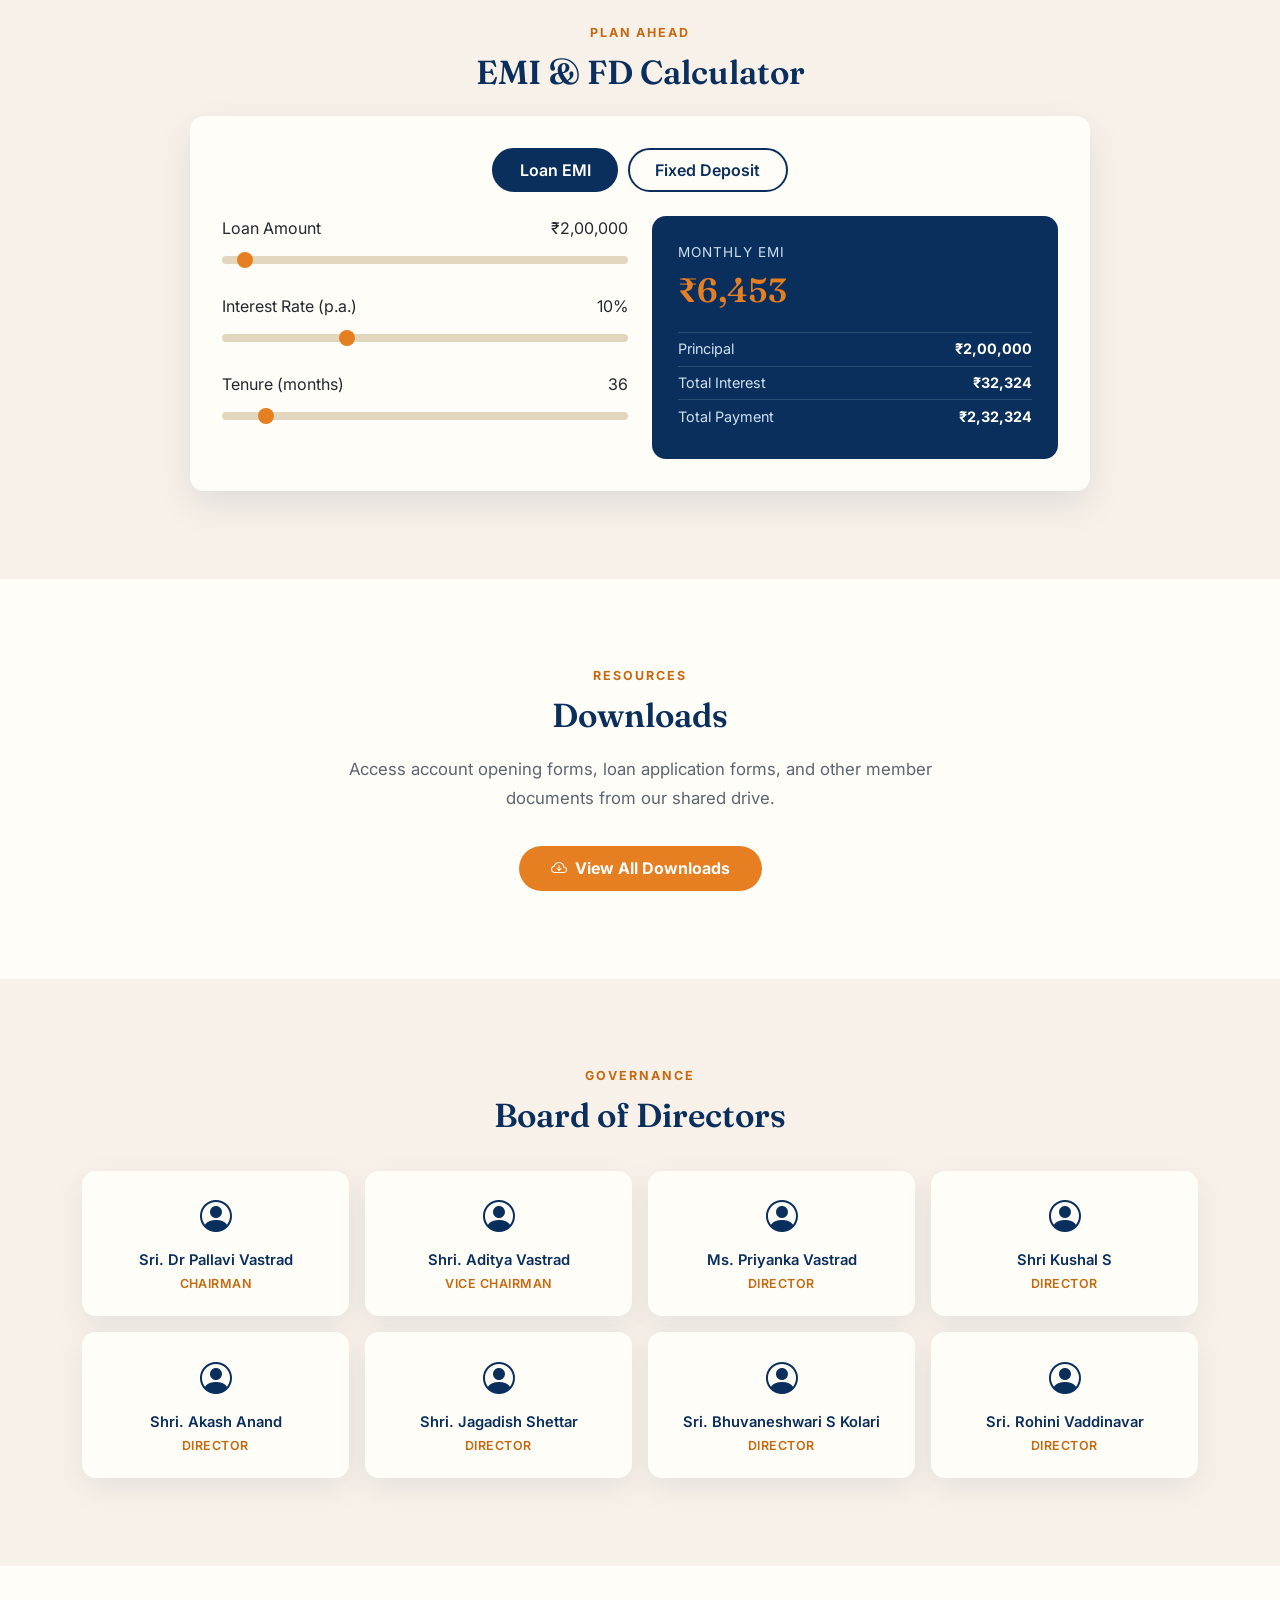
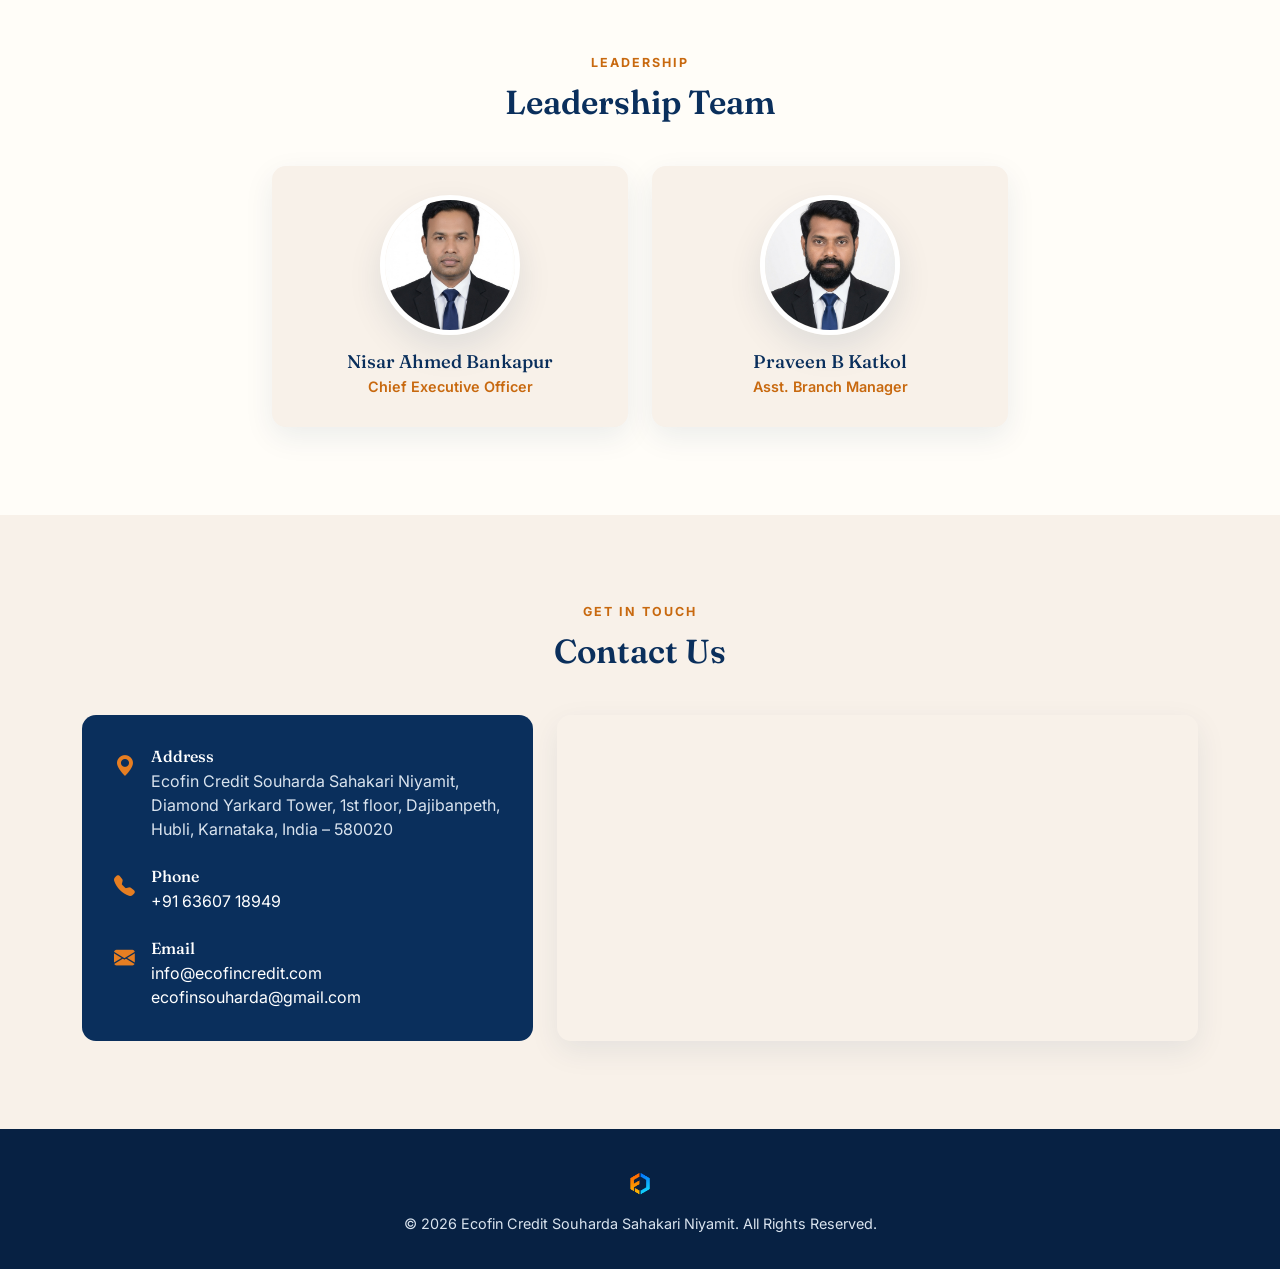
==== commit 3e86974e: "Update index.html" ====
--- a/index.html
+++ b/index.html
@@ -17,6 +17,14 @@
 <link rel="stylesheet" href="https://cdn.jsdelivr.net/npm/bootstrap-icons@1.11.3/font/bootstrap-icons.css">
 
 <link rel="stylesheet" href="css/style.css">
+  <!-- Google tag (gtag.js) -->
+<script async src="https://www.googletagmanager.com/gtag/js?id=G-XXXXXXXXXX"></script>
+<script>
+  window.dataLayer = window.dataLayer || [];
+  function gtag(){dataLayer.push(arguments);}
+  gtag('js', new Date());
+  gtag('config', 'G-9SKLMSBYH3');
+</script>
 </head>
 <body>
 
--- a/css/style.css
+++ b/css/style.css
@@ -4,7 +4,6 @@
    accent, temple-gold for the blessings signature, and
    a soft beige canvas throughout.
 ===================================================== */
-
 :root{
   --navy: #0a2f5c;
   --navy-deep: #072143;
@@ -15,27 +14,21 @@
   --beige-card: #fffdf8;
   --ink: #23292f;
   --ink-soft: #5b6570;
-
   --font-display: "Fraunces", "Georgia", serif;
   --font-body: "Inter", system-ui, sans-serif;
   --font-kn: "Noto Sans Kannada", "Inter", sans-serif;
-
   --radius: 14px;
   --shadow-soft: 0 10px 30px rgba(10,47,92,0.08);
   --shadow-card: 0 14px 34px rgba(10,47,92,0.10);
 }
-
 *{ box-sizing: border-box; }
-
 html{ scroll-behavior: smooth; }
-
 body{
   font-family: var(--font-body);
   color: var(--ink);
   background: var(--beige);
   padding-top: 78px;
 }
-
 .eyebrow{
   font-family: var(--font-body);
   letter-spacing: 0.16em;
@@ -45,7 +38,6 @@
   color: var(--orange-deep);
   margin-bottom: 0.6rem;
 }
-
 .section-title{
   font-family: var(--font-display);
   font-weight: 600;
@@ -53,15 +45,12 @@
   color: var(--navy);
   margin-bottom: 1.25rem;
 }
-
 .lead-text{
   color: var(--ink-soft);
   font-size: 1.05rem;
   line-height: 1.75;
 }
-
 section{ padding: 5.5rem 0; }
-
 /* =========== NAVBAR =========== */
 .ecofin-navbar{
   background: rgba(248,241,233,0.92);
@@ -69,22 +58,20 @@
   box-shadow: 0 2px 18px rgba(10,47,92,0.08);
   padding: 0.55rem 0;
   transition: box-shadow .3s ease, background .3s ease;
-}
-
+  z-index: 1030;
+}
 .brand-logo{
   height: 45px;
   width: auto;
   object-fit: contain;
 }
-
 .brand-name{
   font-family: var(--font-display);
   font-weight: 600;
   color: var(--navy);
-  font-size: 1.90rem;
+  font-size: 1.08rem;
   line-height: 1.15;
 }
-
 .navbar-nav .nav-link{
   color: var(--navy);
   font-weight: 600;
@@ -92,7 +79,6 @@
   padding: 0.55rem 1rem !important;
   position: relative;
 }
-
 .navbar-nav .nav-link::after{
   content:"";
   position:absolute;
@@ -103,9 +89,7 @@
   transform-origin: left;
   transition: transform .25s ease;
 }
-
 .navbar-nav .nav-link:hover::after{ transform: scaleX(1); }
-
 .btn-staff-login{
   background: var(--navy);
   color: #fff;
@@ -119,39 +103,45 @@
   background: transparent;
   color: var(--navy);
 }
-
+.btn-members-login{
+  background: transparent;
+  color: var(--navy);
+  font-weight: 600;
+  border-radius: 999px;
+  padding: 0.5rem 1.4rem;
+  border: 2px solid var(--navy);
+  transition: all .25s ease;
+}
+.btn-members-login:hover{
+  background: var(--navy);
+  color: #fff;
+}
 /* =========== HERO =========== */
 .hero-section{
   height: 100vh;
   min-height: 520px;
-  margin-top: -78px;
   position: relative;
 }
-
 .hero-section .carousel,
 .hero-section .carousel-inner,
 .hero-section .carousel-item{
   height: 100%;
 }
-
 .hero-slide{
   width: 100%;
   height: 100%;
   background-color: var(--beige);
-  background-size: contain;
+  background-size: contain; /* No stretching */
   background-position: center;
   background-repeat: no-repeat;
 }
-
 .carousel-indicators [data-bs-target]{
   background-color: var(--navy);
 }
-
 .carousel-control-prev-icon,
 .carousel-control-next-icon{
   filter: drop-shadow(0 2px 4px rgba(0,0,0,0.4));
 }
-
 .scroll-cue{
   position: absolute;
   bottom: 1.6rem;
@@ -172,7 +162,6 @@
   0%,100%{ transform: translateX(-50%) translateY(0); }
   50%{ transform: translateX(-50%) translateY(8px); }
 }
-
 /* =========== BLESSINGS (signature element) =========== */
 .blessings-section{
   background:
@@ -181,10 +170,8 @@
   color: #f3ead9;
   padding: 5rem 0 5.5rem;
 }
-
 .blessings-section .eyebrow{ color: var(--gold); }
 .blessings-section .section-title{ color: #fff; }
-
 .blessing-frame{
   width: 190px;
   height: 190px;
@@ -201,7 +188,6 @@
   border-radius: 50%;
   border: 1px solid rgba(201,154,60,0.35);
 }
-
 .blessing-photo{
   width: 100%;
   height: 100%;
@@ -209,7 +195,6 @@
   border-radius: 50%;
   border: 4px solid var(--navy-deep);
 }
-
 .blessing-text-en{
   max-width: 720px;
   margin: 0 auto 1rem;
@@ -217,7 +202,6 @@
   line-height: 1.85;
   color: #e9dfc9;
 }
-
 .blessing-text-kn{
   max-width: 720px;
   margin: 0 auto;
@@ -226,7 +210,6 @@
   line-height: 2;
   color: #d8cba4;
 }
-
 /* =========== ABOUT =========== */
 .stat-card{
   background: var(--beige-card);
@@ -249,16 +232,13 @@
   font-size: 0.88rem;
   margin-top: 0.2rem;
 }
-
 /* =========== CHAIRMAN =========== */
 .chairman-section{ background: var(--beige-card); }
-
 .chairman-text{
   color: var(--ink-soft);
   line-height: 1.8;
   margin-bottom: 1rem;
 }
-
 .chairman-signoff{
   font-family: var(--font-display);
   color: var(--navy);
@@ -274,7 +254,6 @@
   text-transform: uppercase;
   letter-spacing: 0.08em;
 }
-
 .chairman-photo{
   width: 100%;
   max-width: 280px;
@@ -284,7 +263,6 @@
   box-shadow: var(--shadow-card);
   border: 6px solid #fff;
 }
-
 /* =========== LOANS =========== */
 .loan-card{
   background: var(--beige-card);
@@ -331,10 +309,8 @@
   background: var(--navy);
   color: #fff;
 }
-
 /* =========== APPLY FORM =========== */
 .apply-section{ background: var(--beige-card); }
-
 .apply-form{
   background: var(--beige);
   border-radius: var(--radius);
@@ -357,7 +333,6 @@
   border-color: var(--orange);
   box-shadow: 0 0 0 0.2rem rgba(230,126,34,0.18);
 }
-
 .btn-orange{
   background: var(--orange);
   color: #fff;
@@ -368,13 +343,11 @@
   transition: background .2s ease;
 }
 .btn-orange:hover{ background: var(--orange-deep); color:#fff; }
-
 .form-success{
   margin-top: 1rem;
   color: #1e7a4c;
   font-weight: 600;
 }
-
 /* =========== DEPOSITS TABLE =========== */
 .fd-table-wrap{
   background: var(--beige-card);
@@ -402,10 +375,8 @@
   font-size: 0.85rem;
   margin-top: 1rem;
 }
-
 /* =========== CALCULATOR =========== */
 .calculator-section{ background: var(--beige); }
-
 .calc-card{
   max-width: 900px;
   background: var(--beige-card);
@@ -413,7 +384,6 @@
   padding: 2rem;
   box-shadow: var(--shadow-card);
 }
-
 .calc-tabs{
   justify-content: center;
   gap: 0.6rem;
@@ -429,11 +399,9 @@
   background: var(--navy);
   color: #fff;
 }
-
 .form-range::-webkit-slider-thumb{ background: var(--orange); }
 .form-range::-moz-range-thumb{ background: var(--orange); }
 .form-range::-webkit-slider-runnable-track{ background: #e3d6bf; }
-
 .calc-result{
   background: var(--navy);
   color: #fff;
@@ -466,7 +434,8 @@
   font-size: 0.9rem;
 }
 .result-breakup span{ color: #cfe0f2; }
-
+/* =========== DOWNLOADS =========== */
+.downloads-section{ background: var(--beige-card); }
 /* =========== BOARD OF DIRECTORS =========== */
 .board-card{
   background: var(--beige-card);
@@ -497,10 +466,8 @@
   letter-spacing: 0.04em;
   margin-top: 0.25rem;
 }
-
 /* =========== LEADERSHIP =========== */
 .leadership-section{ background: var(--beige-card); }
-
 .leader-card{
   background: var(--beige);
   border-radius: var(--radius);
@@ -529,7 +496,6 @@
   font-size: 0.9rem;
   margin: 0;
 }
-
 /* =========== CONTACT =========== */
 .contact-info-card{
   background: var(--navy);
@@ -558,7 +524,6 @@
 .contact-item p{ margin: 0; color: #d9e3ee; }
 .contact-item a{ color: #fff; text-decoration: none; }
 .contact-item a:hover{ color: var(--orange); }
-
 .map-wrap{
   border-radius: var(--radius);
   overflow: hidden;
@@ -566,7 +531,6 @@
   min-height: 320px;
   height: 100%;
 }
-
 /* =========== FOOTER =========== */
 .site-footer{
   background: var(--navy-deep);
@@ -575,13 +539,11 @@
   font-size: 0.9rem;
 }
 .footer-logo{ height: 40px; object-fit: contain; }
-
 /* =========== RESPONSIVE =========== */
 @media (max-width: 991.98px){
   body{ padding-top: 68px; }
-  .hero-section{ margin-top: -68px; }
   .navbar-nav{ text-align: center; padding: 1rem 0; }
-  .btn-staff-login{ width: fit-content; margin: 0 auto; }
+  .nav-login-buttons{ justify-content: center; }
   section{ padding: 3.5rem 0; }
   .chairman-photo{ margin-bottom: 1.5rem; }
 }
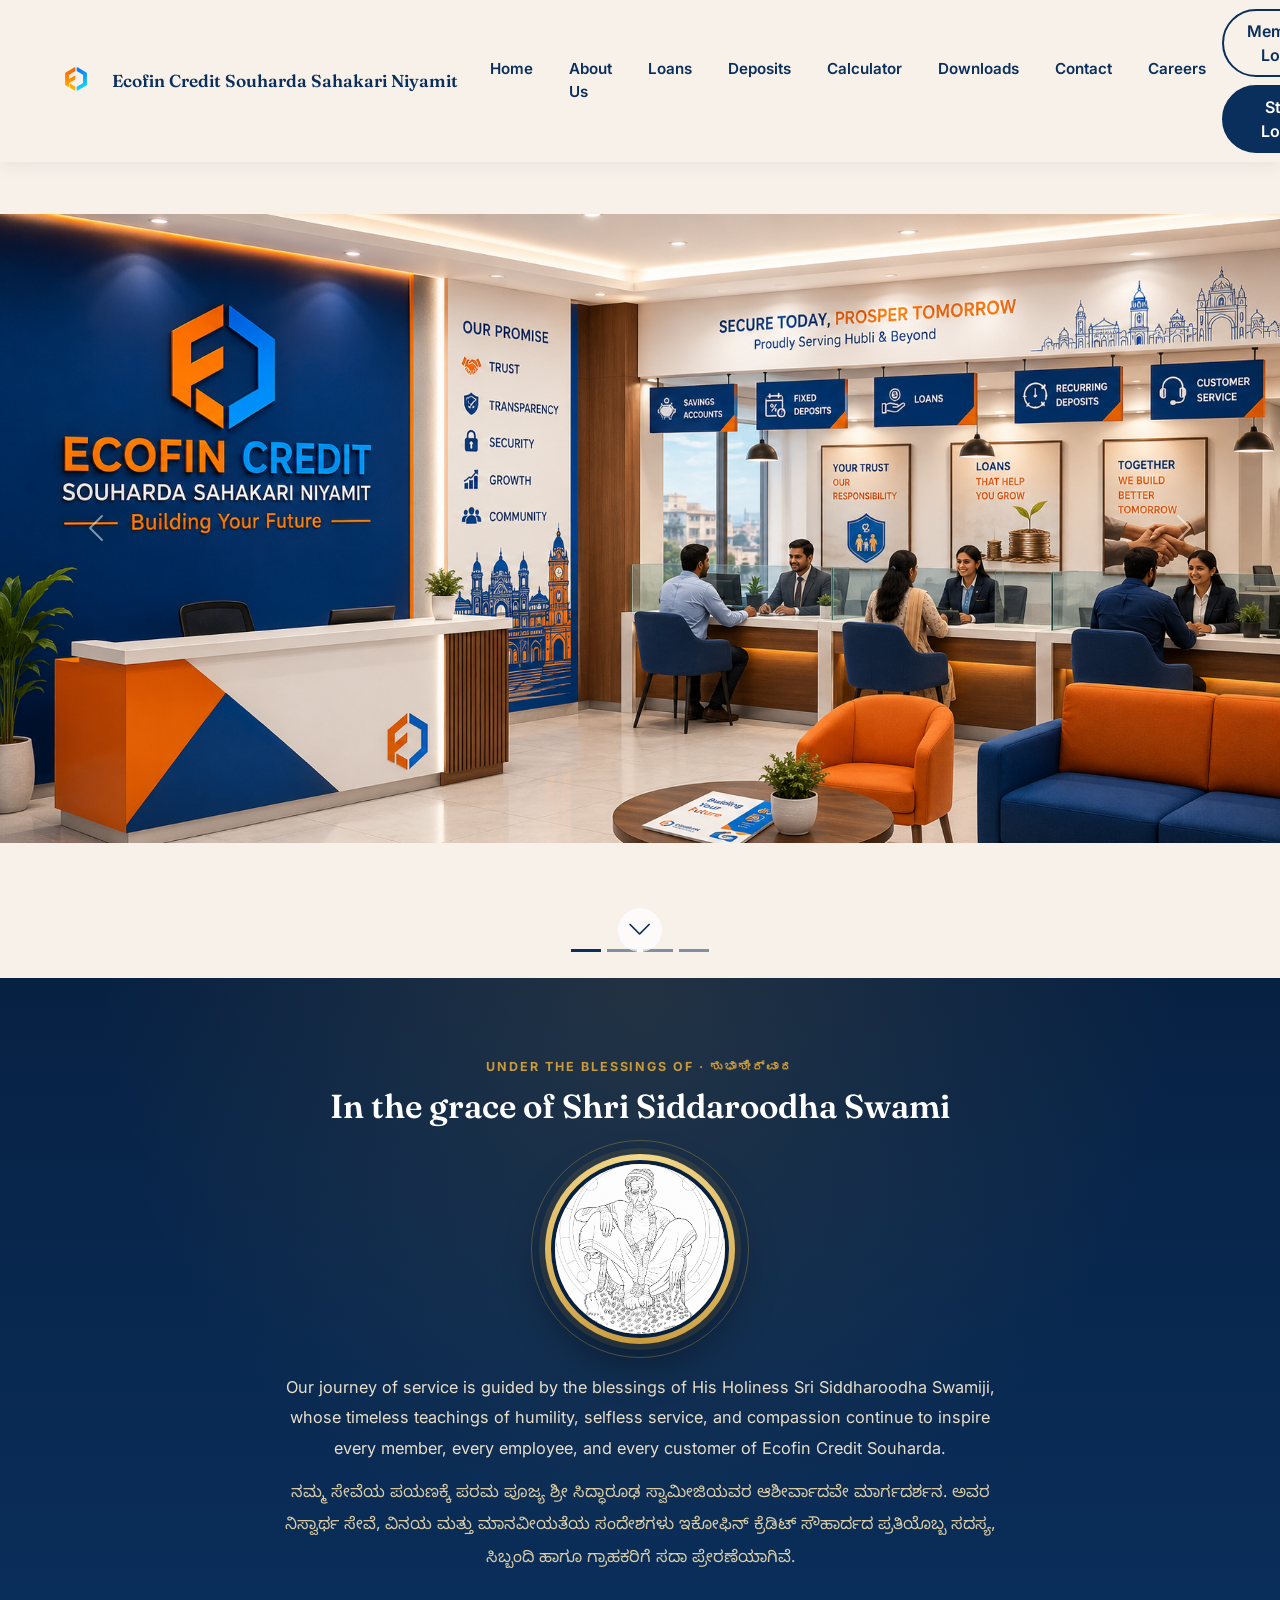
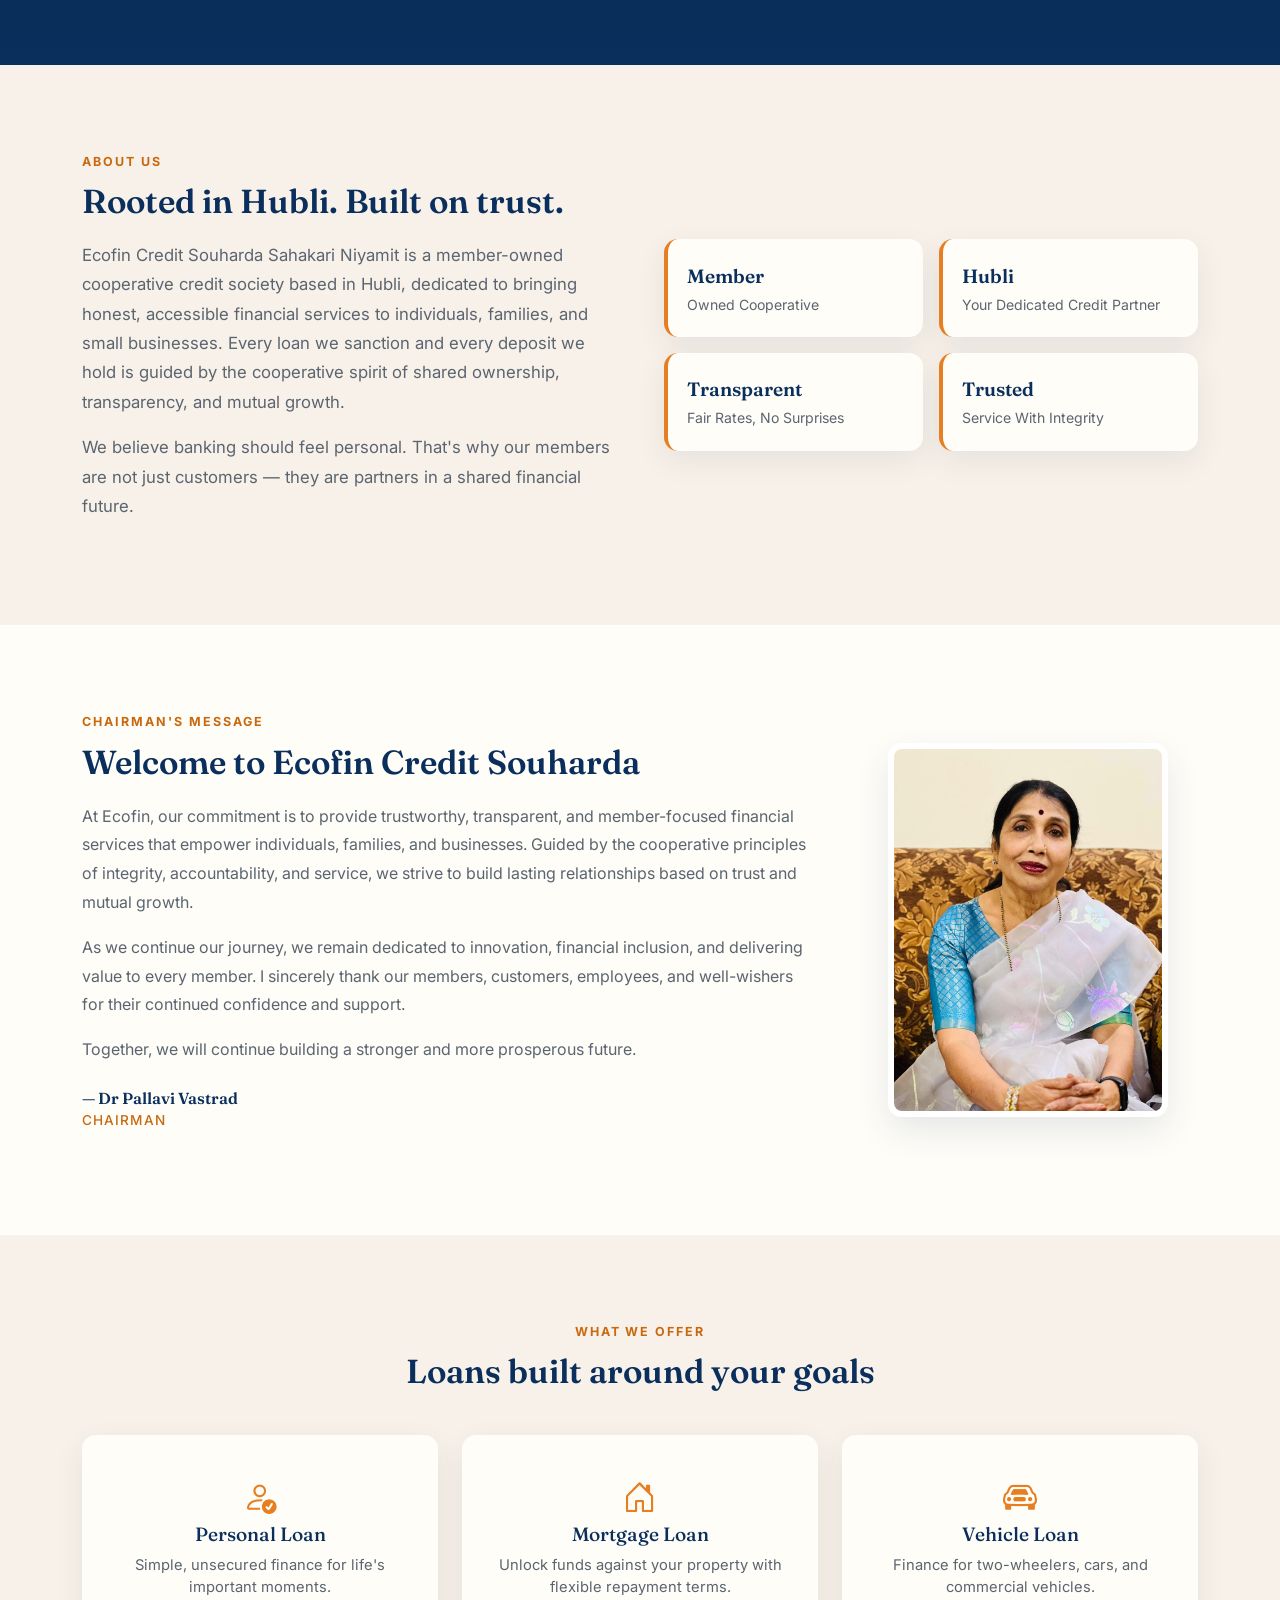
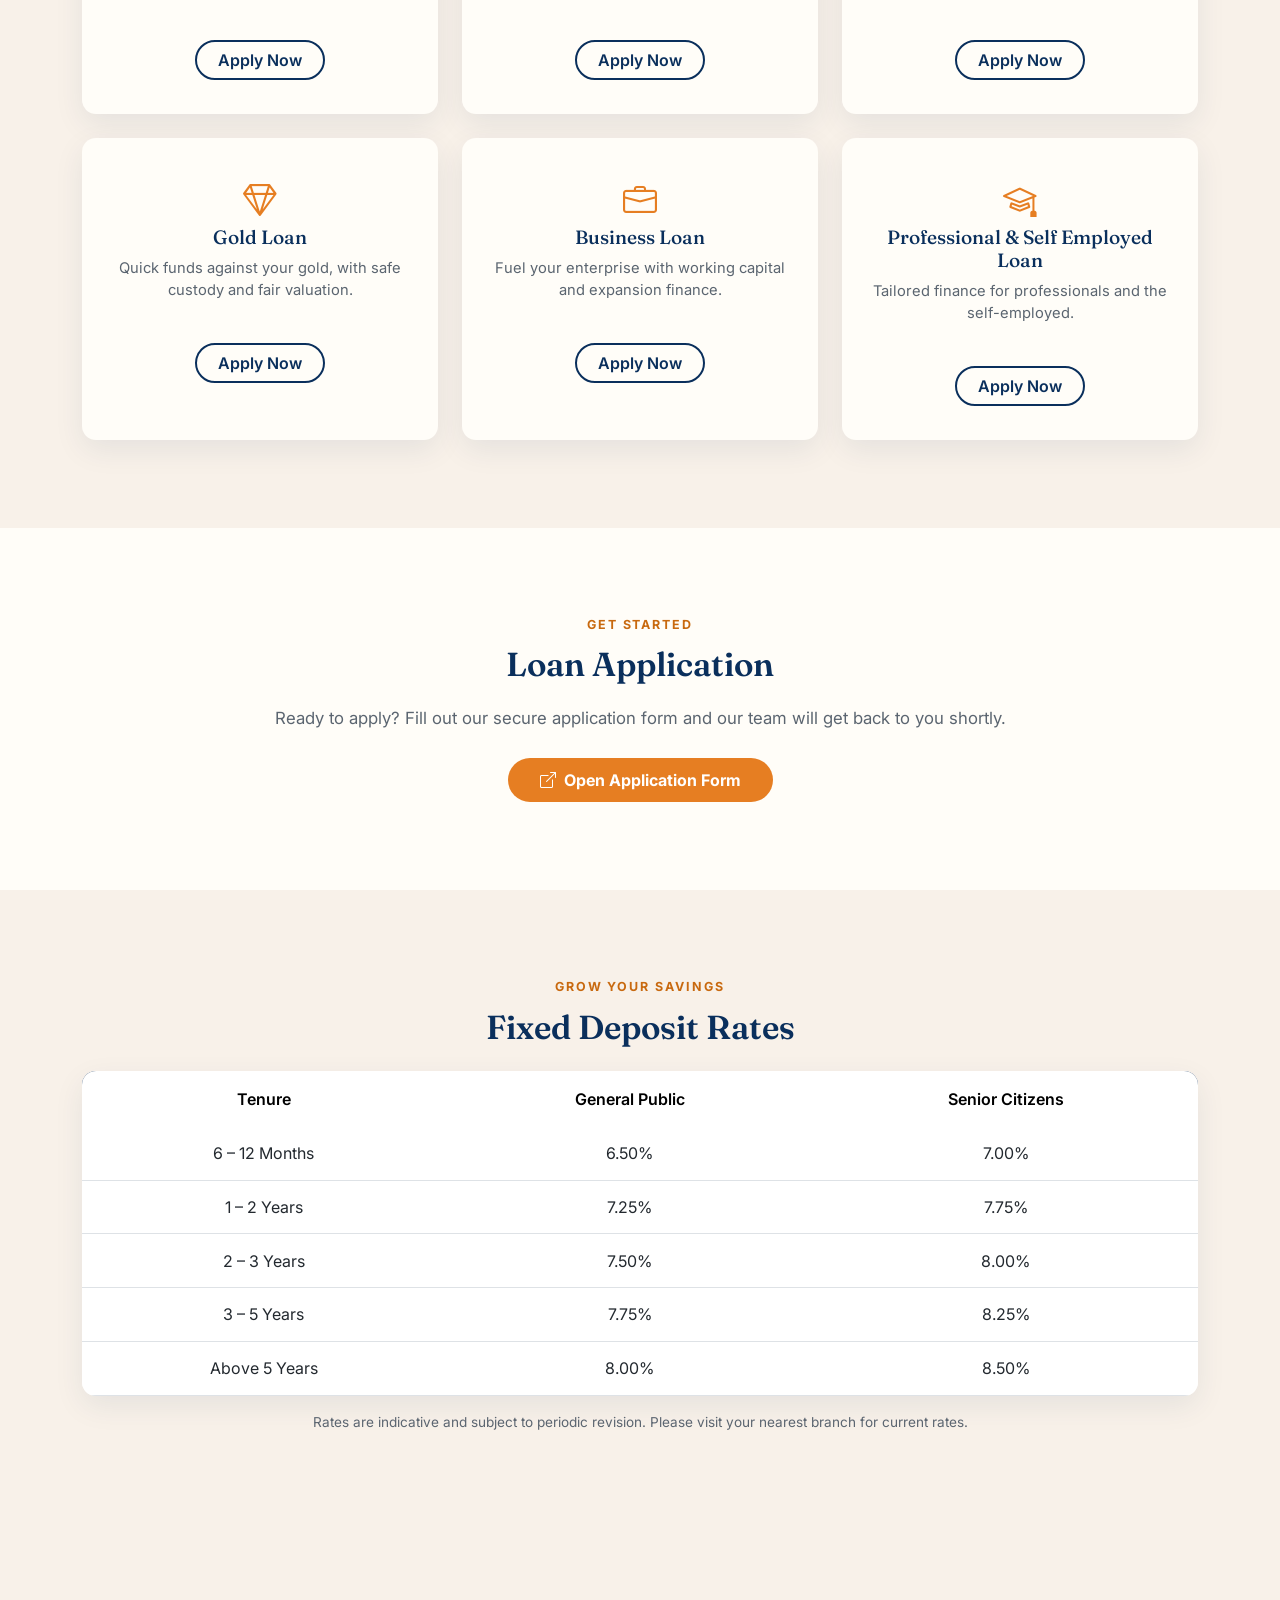
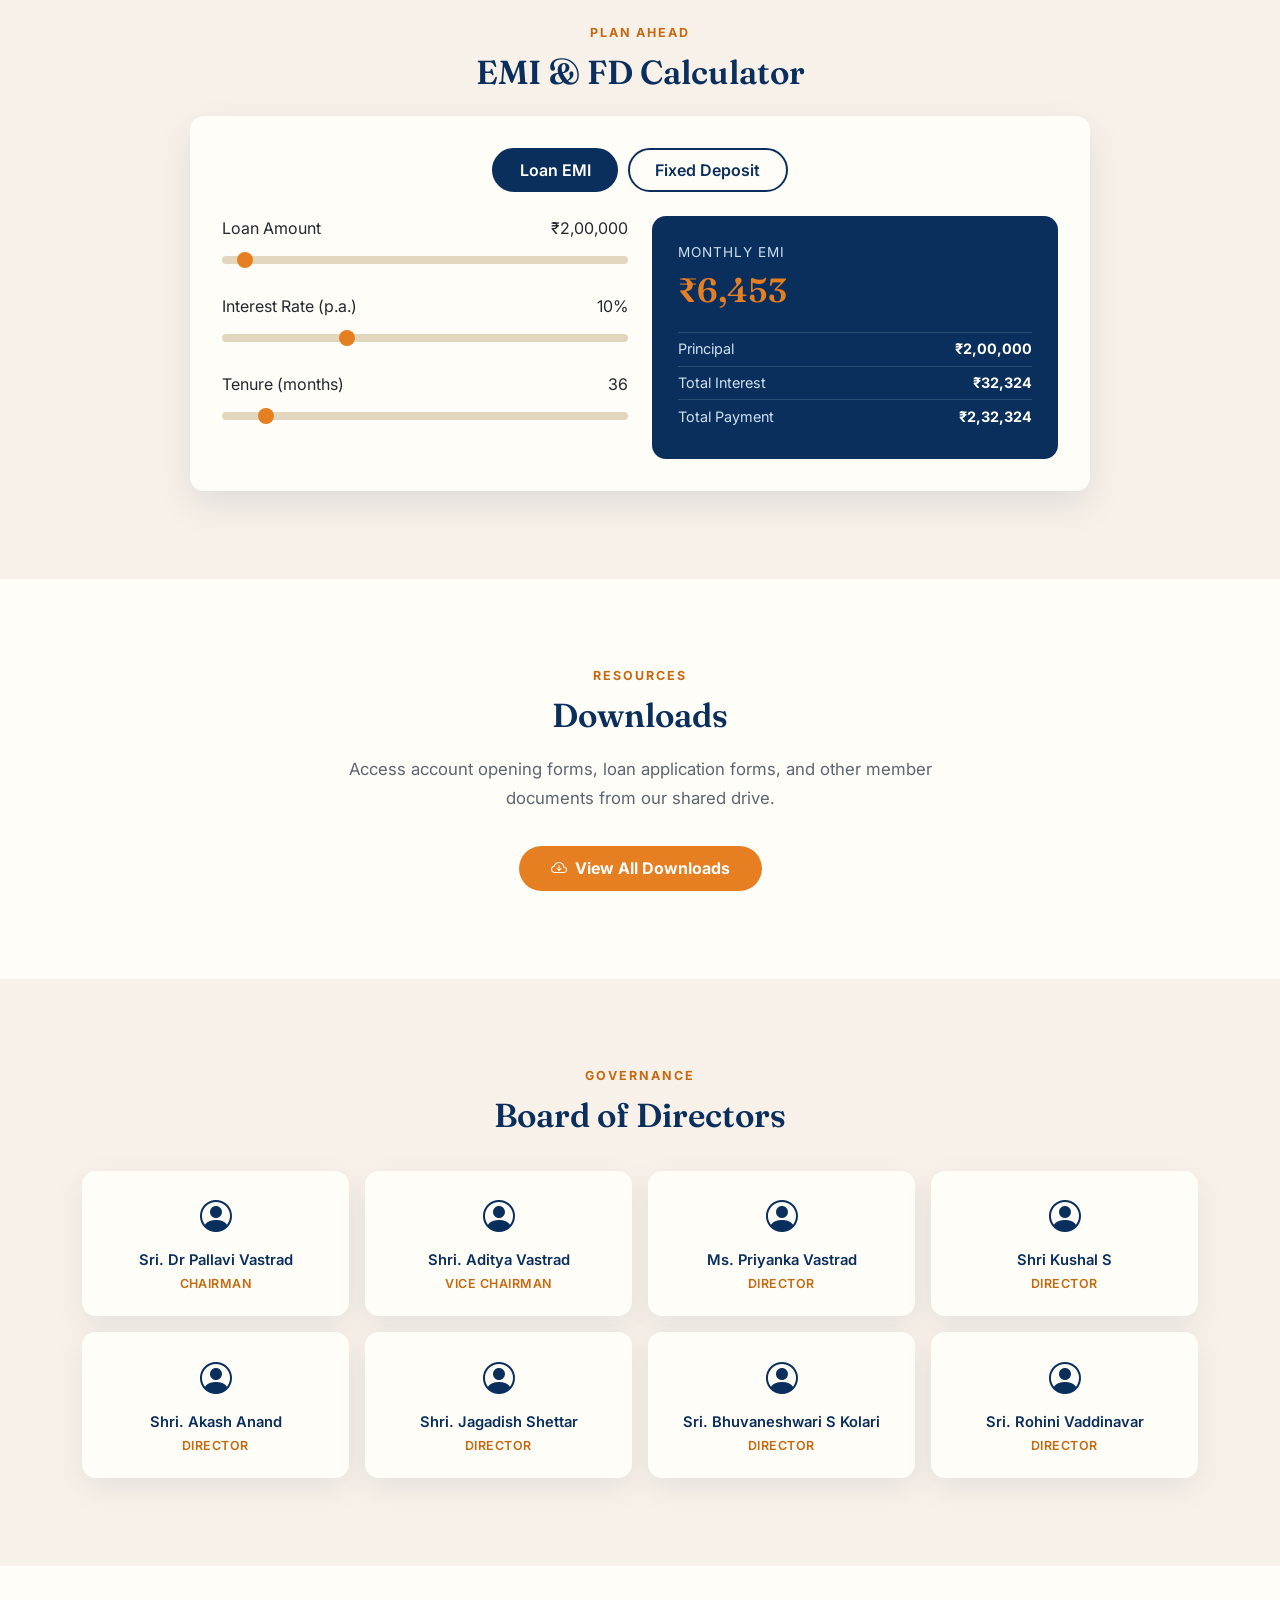
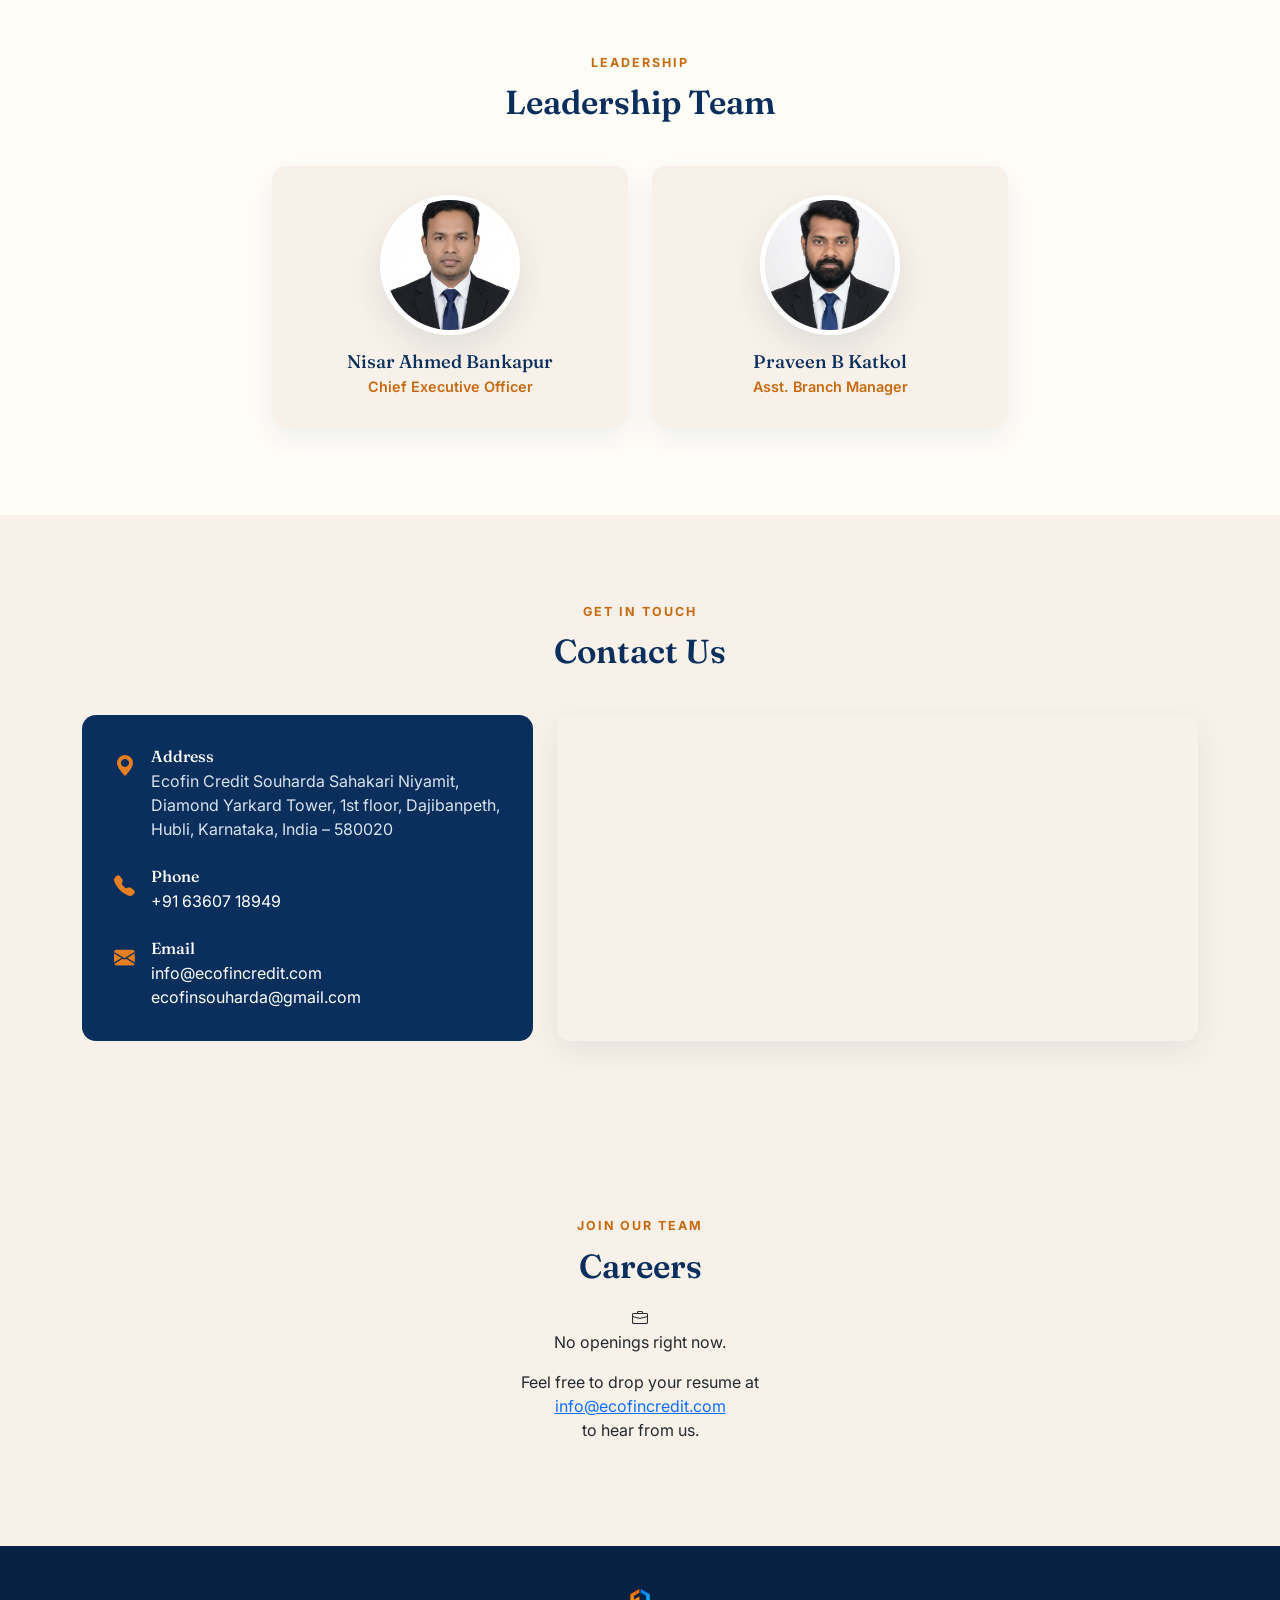
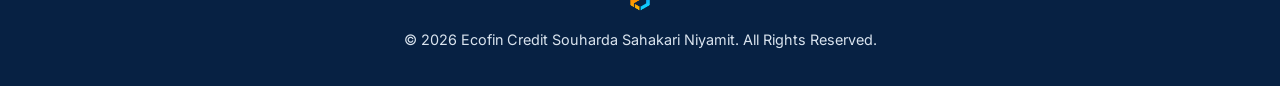
==== commit a2f65184: "Update index.html" ====
--- a/index.html
+++ b/index.html
@@ -17,8 +17,9 @@
 <link rel="stylesheet" href="https://cdn.jsdelivr.net/npm/bootstrap-icons@1.11.3/font/bootstrap-icons.css">
 
 <link rel="stylesheet" href="css/style.css">
-  <!-- Google tag (gtag.js) -->
-<script async src="https://www.googletagmanager.com/gtag/js?id=G-XXXXXXXXXX"></script>
+
+<!-- Google tag (gtag.js) -->
+<script async src="https://www.googletagmanager.com/gtag/js?id=G-9SKLMSBYH3"></script>
 <script>
   window.dataLayer = window.dataLayer || [];
   function gtag(){dataLayer.push(arguments);}
@@ -47,11 +48,13 @@
         <li class="nav-item"><a class="nav-link" href="#calculator">Calculator</a></li>
         <li class="nav-item"><a class="nav-link" href="#downloads">Downloads</a></li>
         <li class="nav-item"><a class="nav-link" href="#contact">Contact</a></li>
+        <li class="nav-item" id="navCareers"><a class="nav-link" href="#careers">Careers</a></li>
       </ul>
-      <div class="nav-login-buttons d-flex gap-2 mt-3 mt-lg-0">
-        <a href="members-login.html" class="btn btn-members-login">Members Login</a>
-        <a href="staff-login.html" class="btn btn-staff-login">Staff Login</a>
-      </div>
+      <div class="nav-login-buttons d-flex gap-2 mt-3 mt-lg-0 flex-wrap justify-content-center justify-content-lg-start">
+        <a href="members-login.html" class="btn btn-members-login" id="btnMembersLogin">Members Login</a>
+        <a href="staff-login.html" class="btn btn-staff-login" id="btnStaffLogin">Staff Login</a>
+      </div>
+    </div>
   </div>
 </nav>
 
@@ -347,6 +350,7 @@
     </div>
   </div>
 </section>
+
 <!-- ============ DOWNLOADS ============ -->
 <section id="downloads" class="downloads-section">
   <div class="container text-center">
@@ -360,6 +364,7 @@
     </a>
   </div>
 </section>
+
 <!-- ============ BOARD OF DIRECTORS ============ -->
 <section class="board-section">
   <div class="container">
@@ -442,6 +447,26 @@
   </div>
 </section>
 
+<!-- ============ CAREERS ============ -->
+<section id="careers" class="careers-section">
+  <div class="container">
+    <div class="row justify-content-center">
+      <div class="col-lg-7 text-center">
+        <p class="eyebrow">Join Our Team</p>
+        <h2 class="section-title">Careers</h2>
+        <div class="careers-card">
+          <i class="bi bi-briefcase careers-icon"></i>
+          <p class="careers-msg">No openings right now.</p>
+          <p class="careers-sub">Feel free to drop your resume at<br>
+            <a href="mailto:info@ecofincredit.com" class="careers-email">info@ecofincredit.com</a><br>
+            to hear from us.
+          </p>
+        </div>
+      </div>
+    </div>
+  </div>
+</section>
+
 <!-- ============ FOOTER ============ -->
 <footer class="site-footer">
   <div class="container text-center">
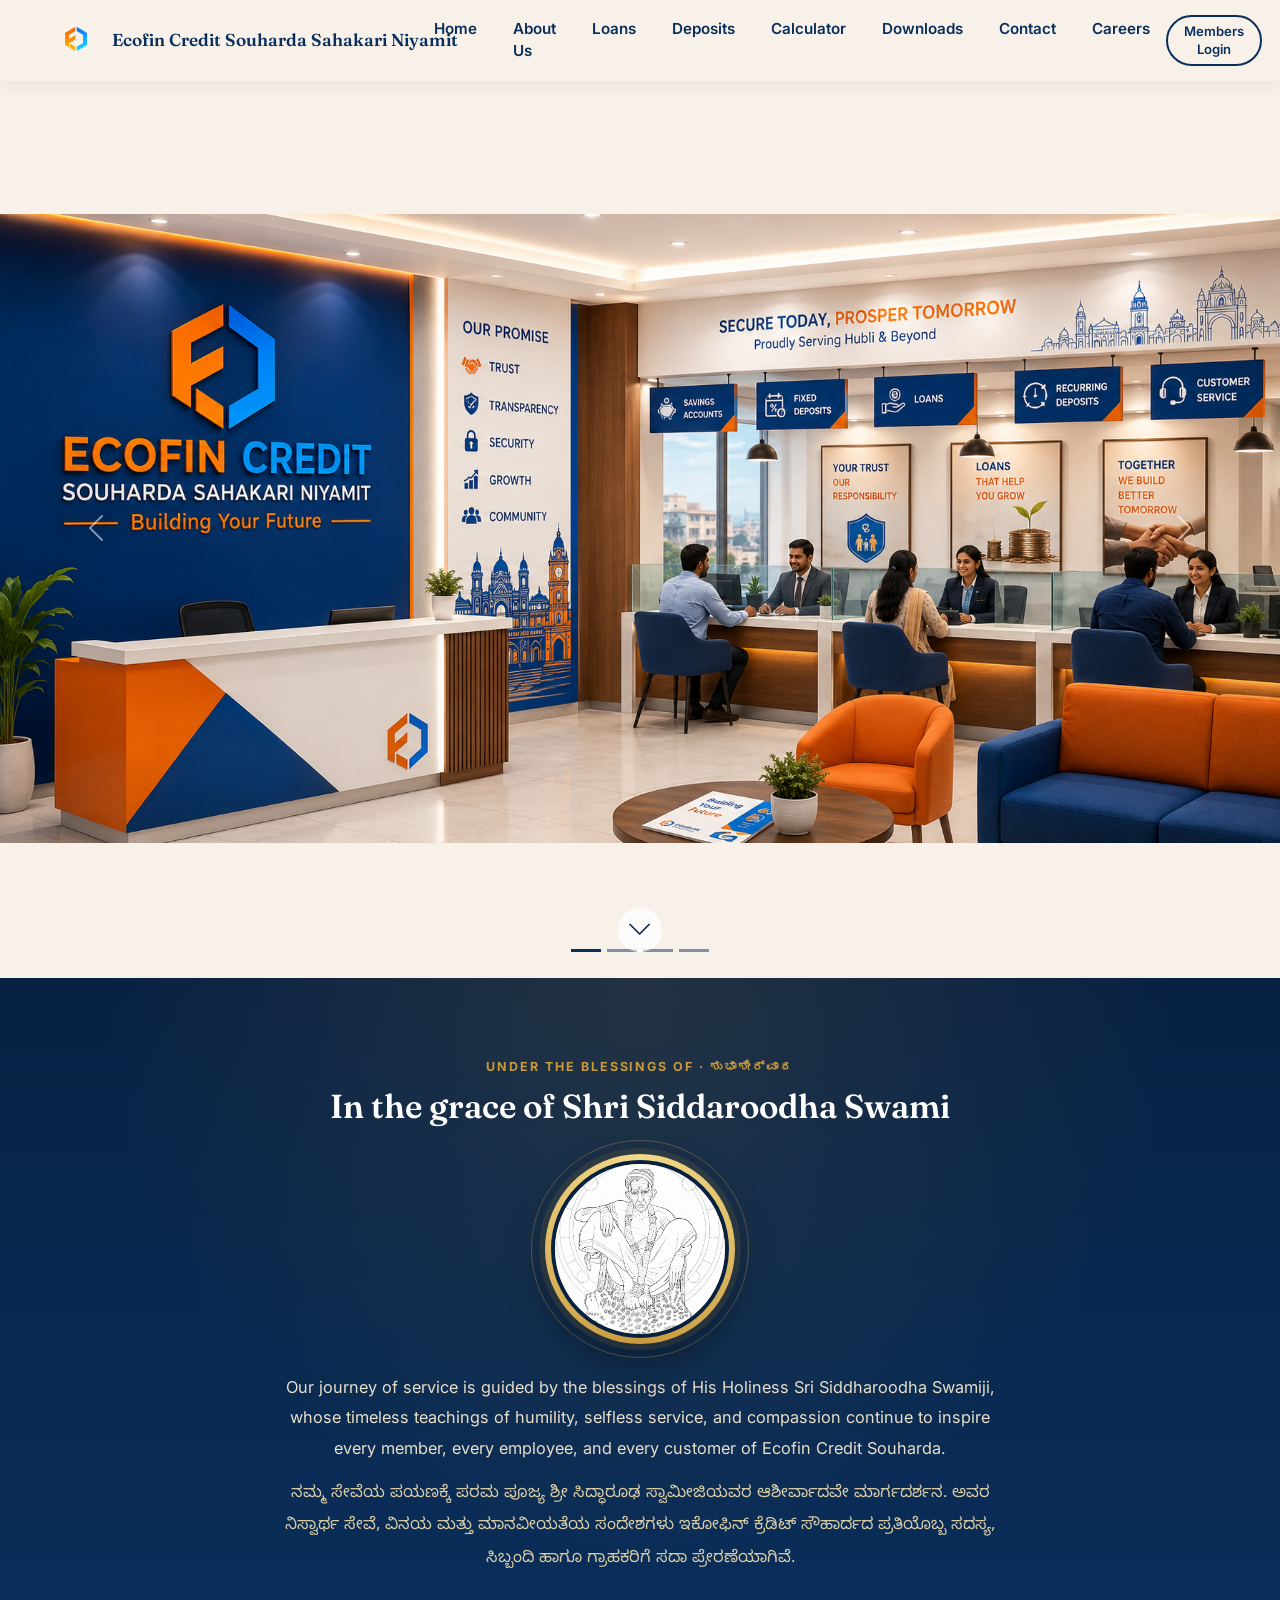
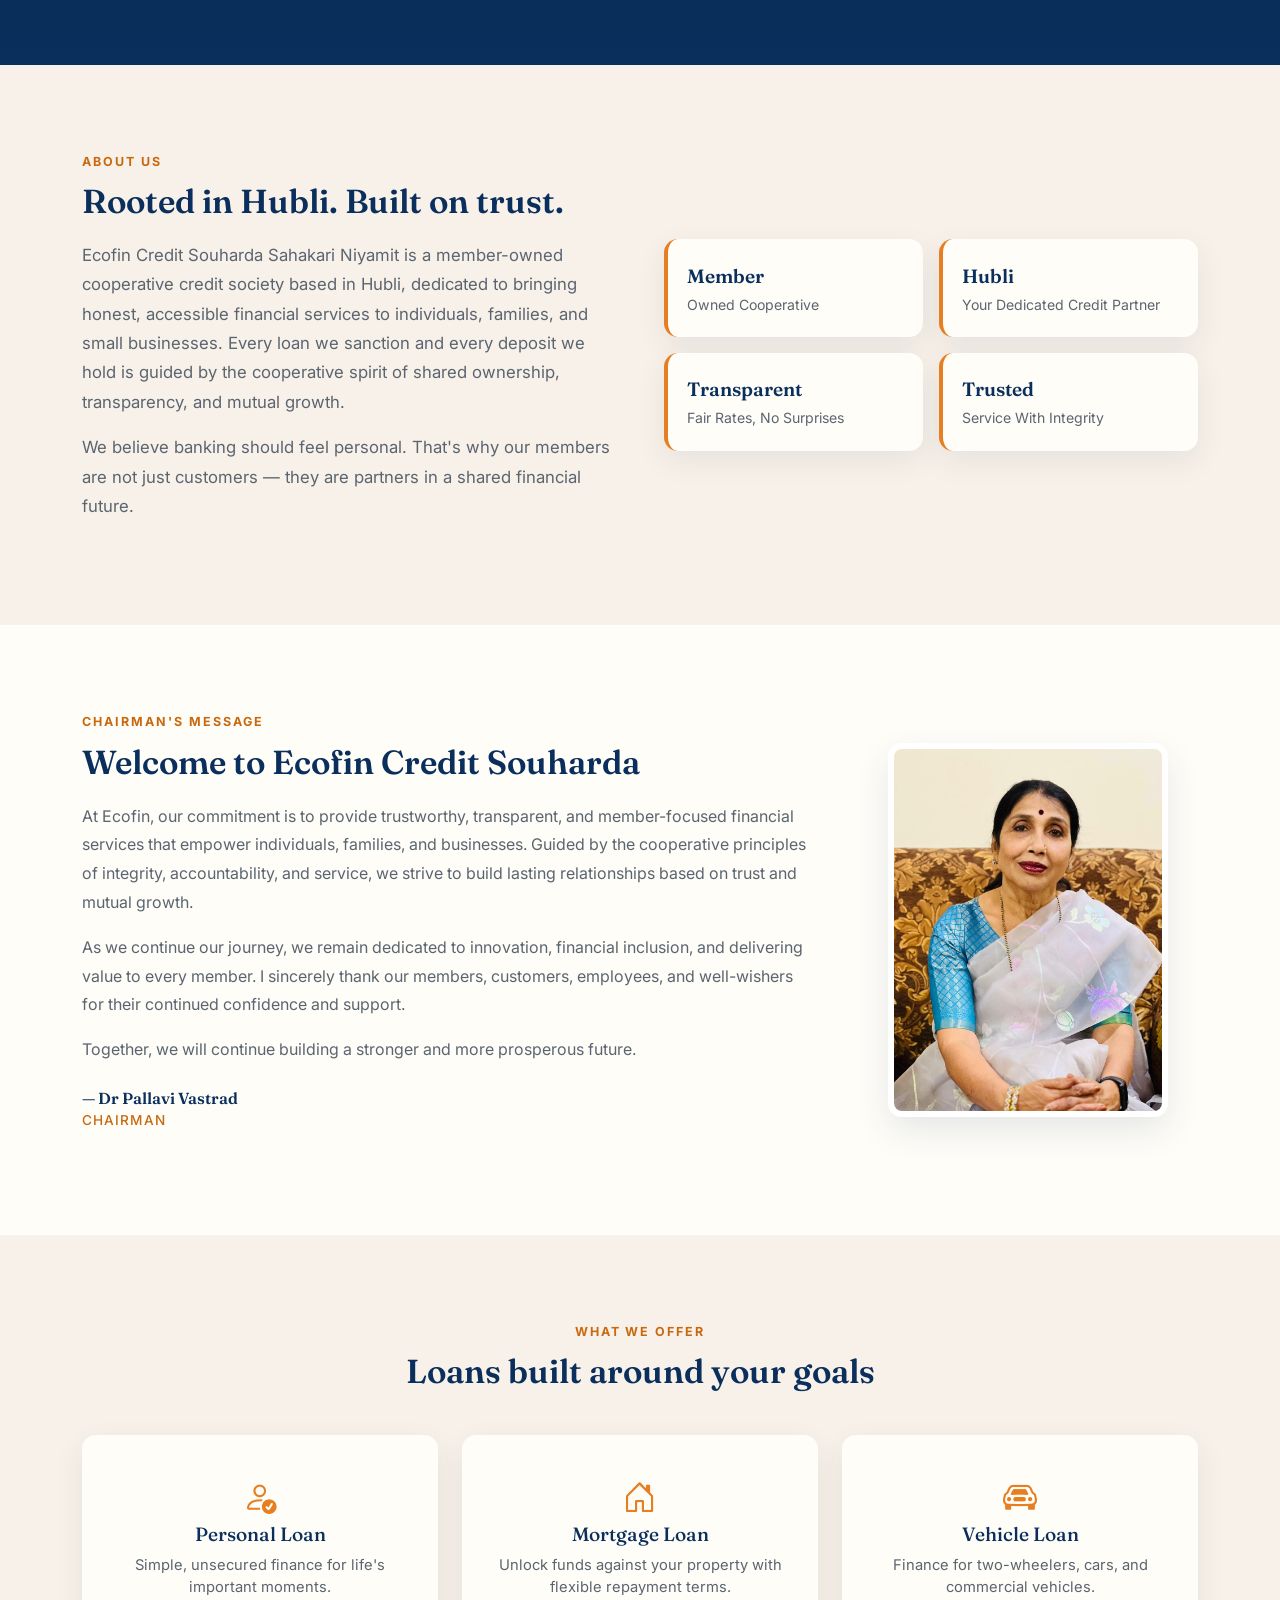
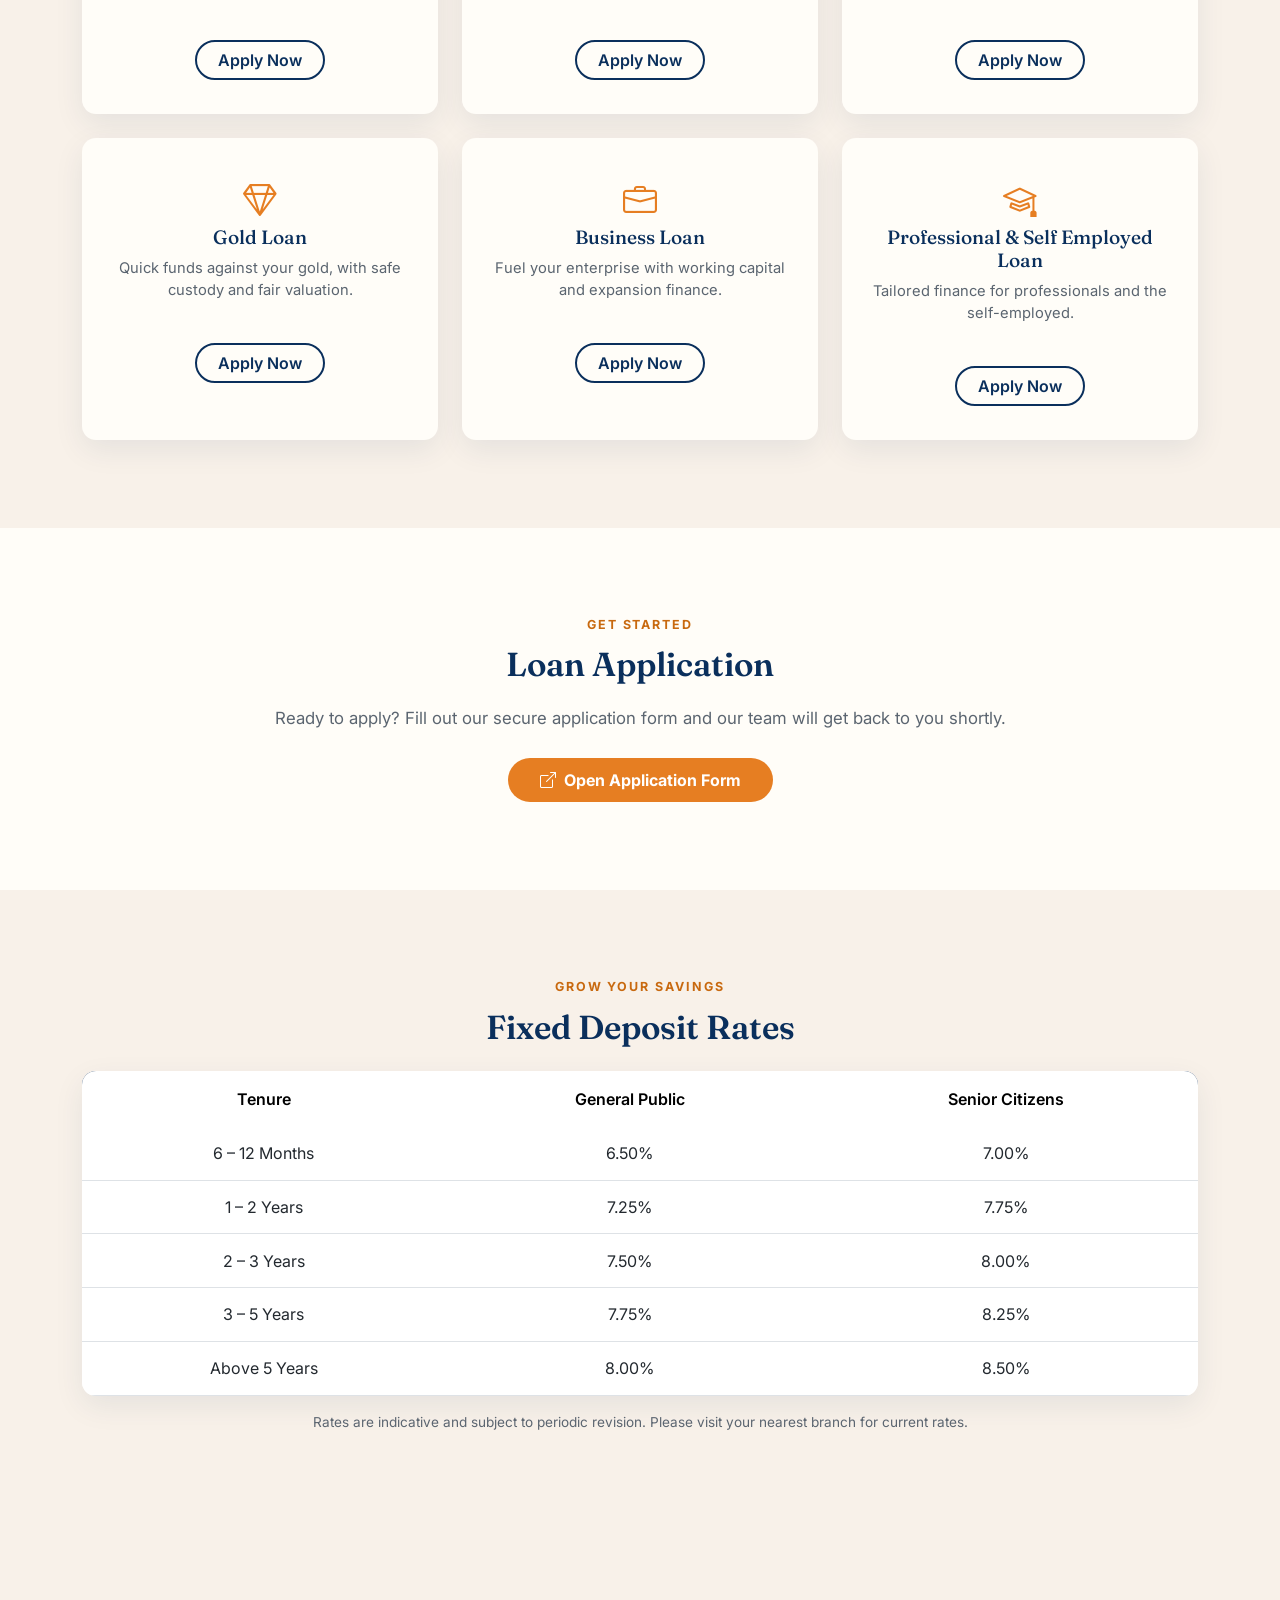
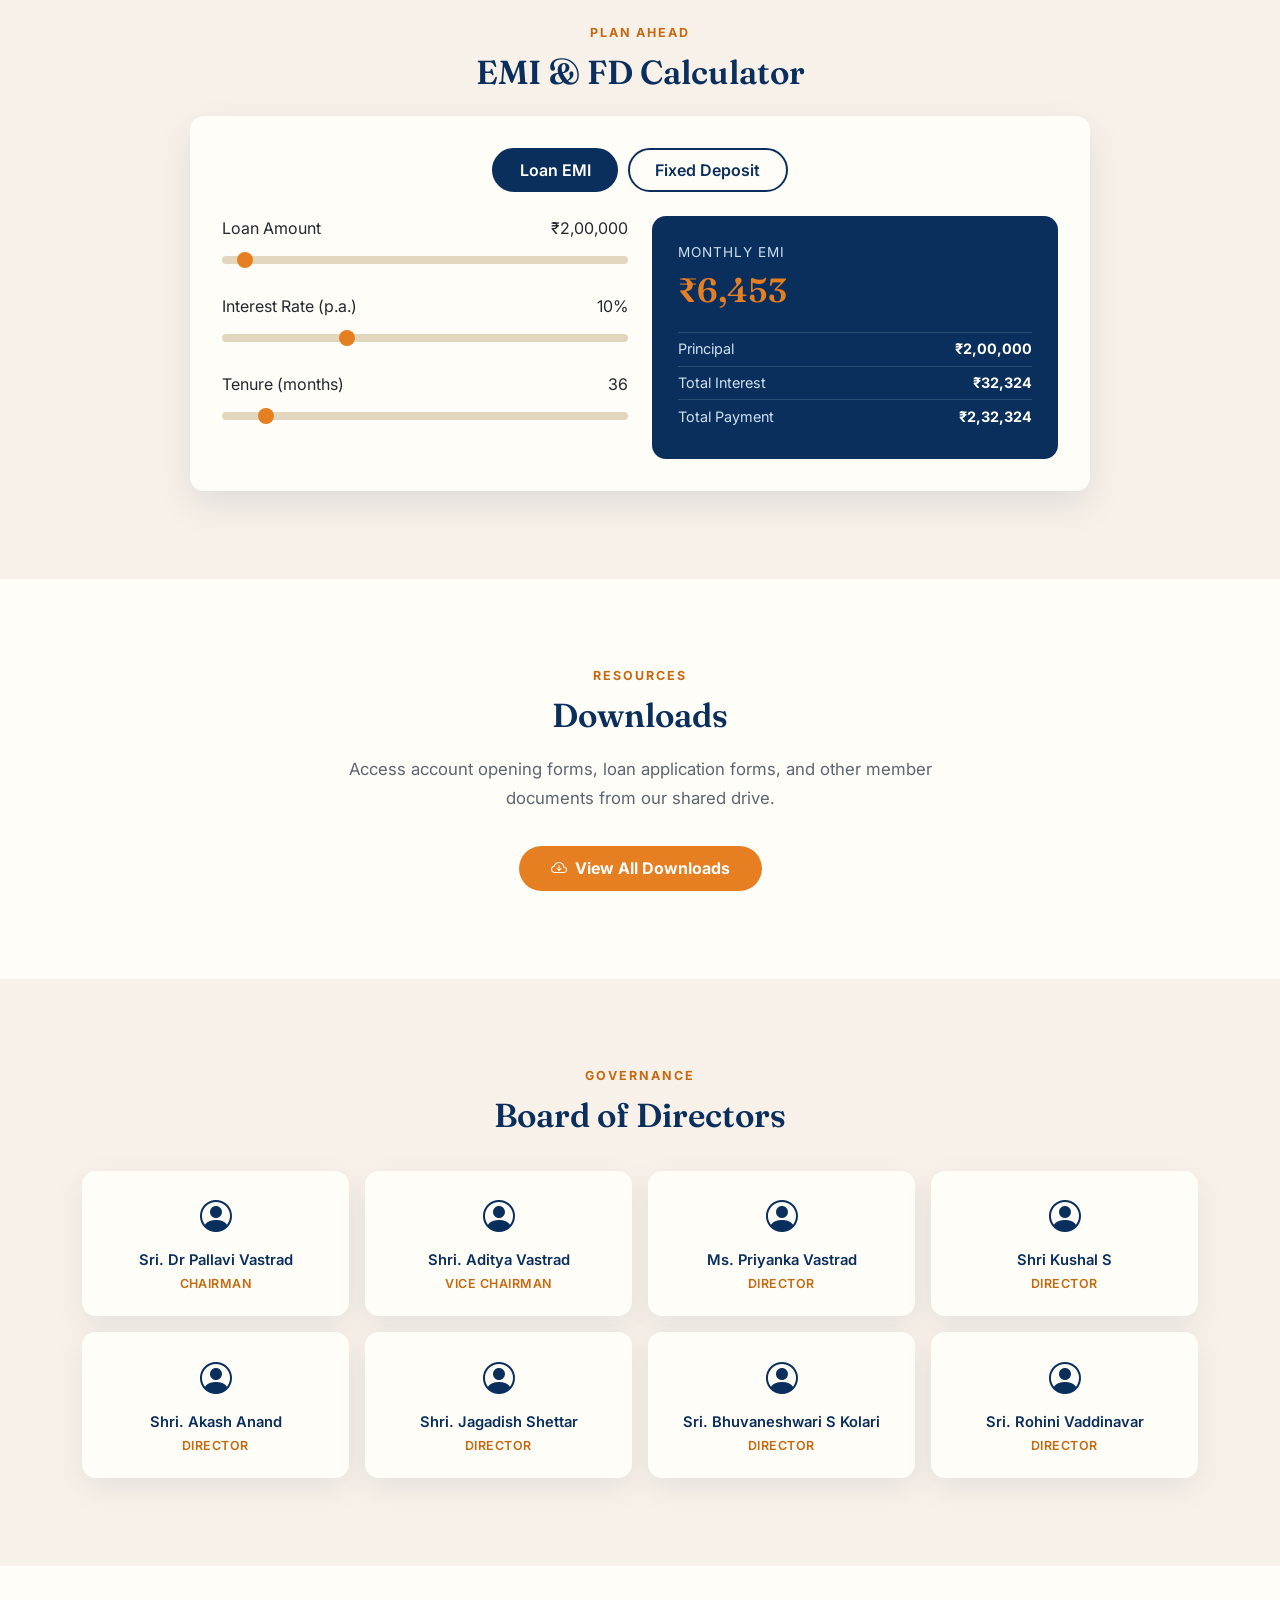
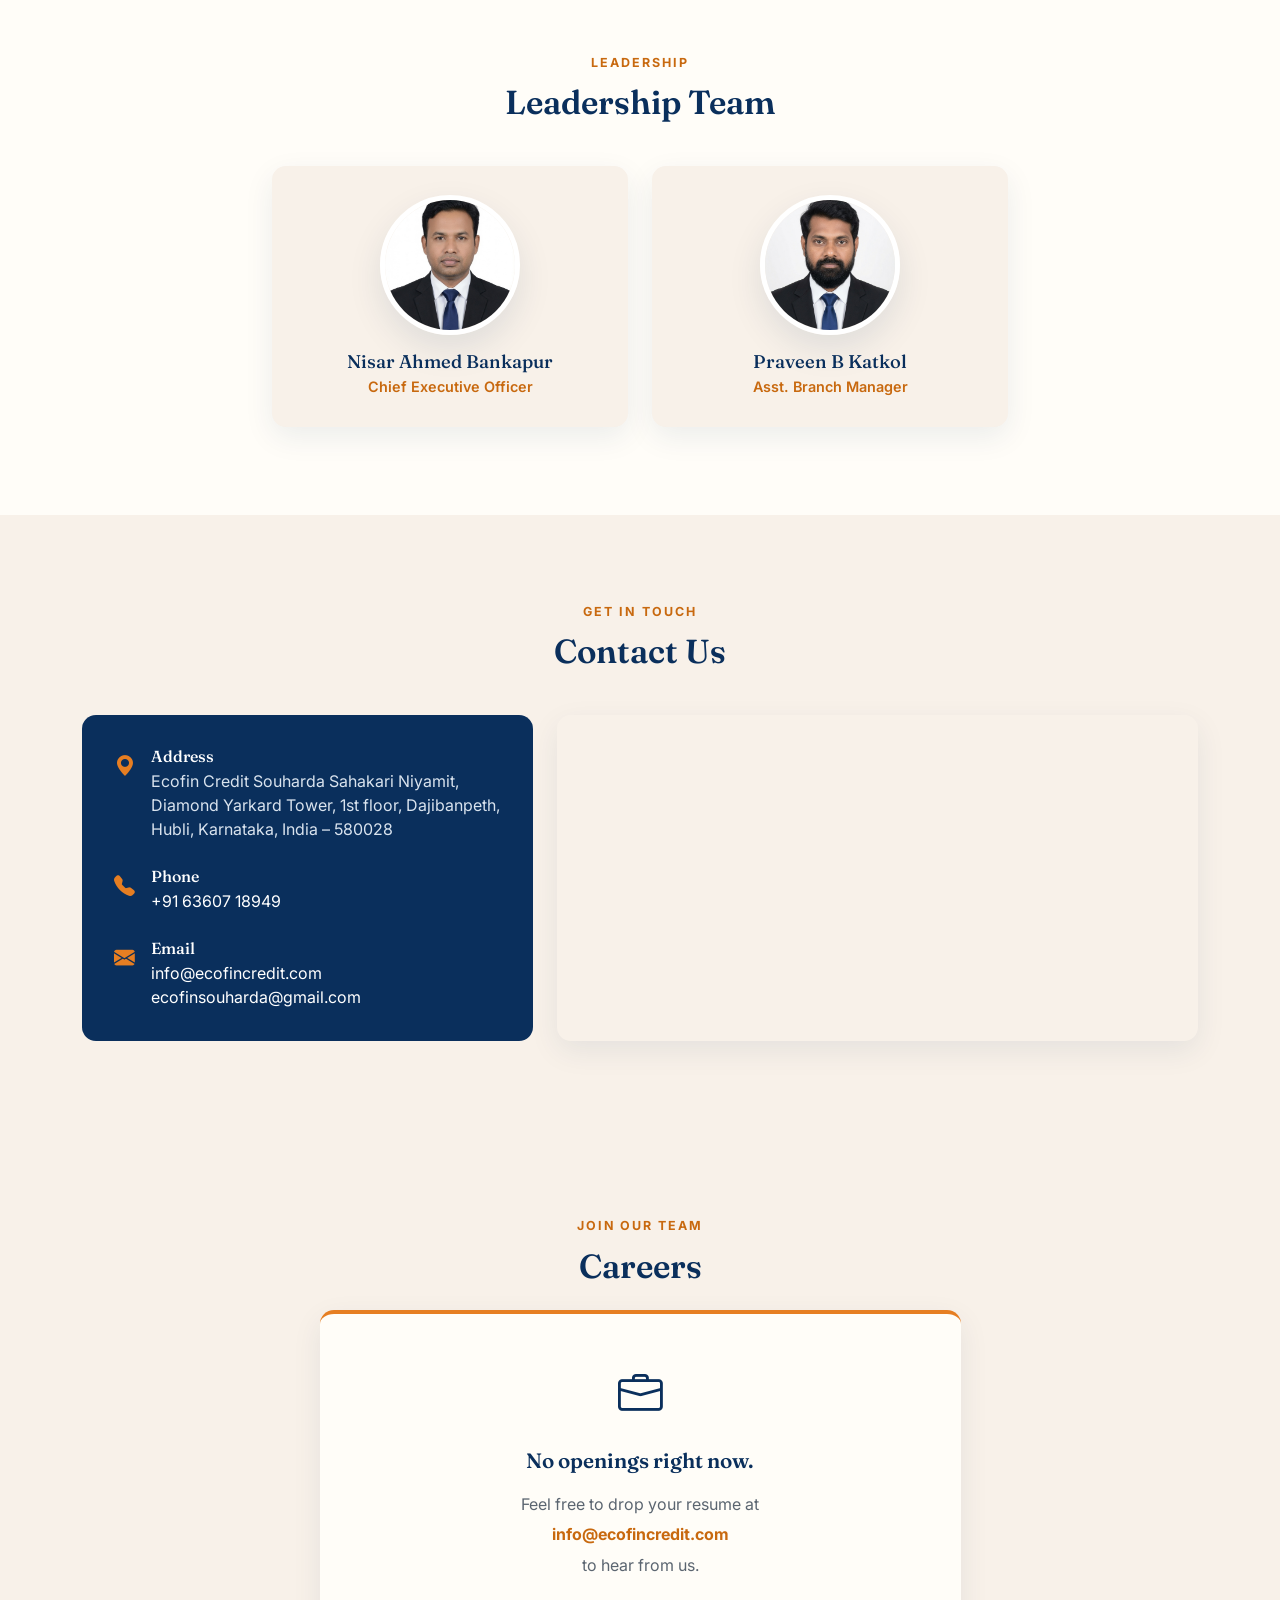
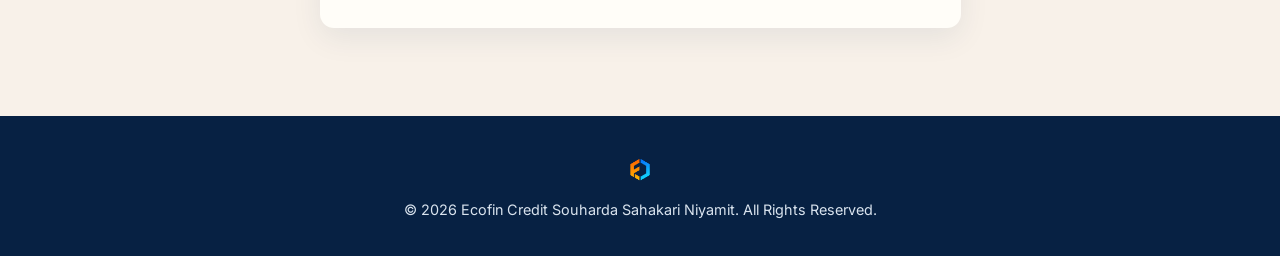
==== commit 469d56fc: "Update index.html" ====
--- a/index.html
+++ b/index.html
@@ -419,7 +419,7 @@
             <i class="bi bi-geo-alt-fill"></i>
             <div>
               <h4>Address</h4>
-              <p>Ecofin Credit Souharda Sahakari Niyamit,<br>Diamond Yarkard Tower, 1st floor, Dajibanpeth,<br>Hubli, Karnataka, India – 580020</p>
+              <p>Ecofin Credit Souharda Sahakari Niyamit,<br>Diamond Yarkard Tower, 1st floor, Dajibanpeth,<br>Hubli, Karnataka, India – 580028</p>
             </div>
           </div>
           <div class="contact-item">
--- a/css/style.css
+++ b/css/style.css
@@ -1,3 +1,4 @@
+
 /* =====================================================
    ECOFIN CREDIT SOUHARDA SAHAKARI — STYLE SHEET
    Tokens: deep cooperative blue, warm terracotta-orange
@@ -29,6 +30,10 @@
   background: var(--beige);
   padding-top: 78px;
 }
+img{
+  max-width: 100%;
+  height: auto;
+}
 .eyebrow{
   font-family: var(--font-body);
   letter-spacing: 0.16em;
@@ -41,7 +46,7 @@
 .section-title{
   font-family: var(--font-display);
   font-weight: 600;
-  font-size: clamp(1.7rem, 2.6vw, 2.5rem);
+  font-size: clamp(1.5rem, 2.6vw, 2.5rem);
   color: var(--navy);
   margin-bottom: 1.25rem;
 }
@@ -51,6 +56,7 @@
   line-height: 1.75;
 }
 section{ padding: 5.5rem 0; }
+
 /* =========== NAVBAR =========== */
 .ecofin-navbar{
   background: rgba(248,241,233,0.92);
@@ -64,6 +70,7 @@
   height: 45px;
   width: auto;
   object-fit: contain;
+  flex-shrink: 0;
 }
 .brand-name{
   font-family: var(--font-display);
@@ -90,14 +97,18 @@
   transition: transform .25s ease;
 }
 .navbar-nav .nav-link:hover::after{ transform: scaleX(1); }
+
+/* Login buttons — reduced size as requested */
 .btn-staff-login{
   background: var(--navy);
   color: #fff;
   font-weight: 600;
   border-radius: 999px;
-  padding: 0.5rem 1.4rem;
+  padding: 0.3rem 1rem;
+  font-size: 0.82rem;
   border: 2px solid var(--navy);
   transition: all .25s ease;
+  line-height: 1.4;
 }
 .btn-staff-login:hover{
   background: transparent;
@@ -108,14 +119,17 @@
   color: var(--navy);
   font-weight: 600;
   border-radius: 999px;
-  padding: 0.5rem 1.4rem;
+  padding: 0.3rem 1rem;
+  font-size: 0.82rem;
   border: 2px solid var(--navy);
   transition: all .25s ease;
+  line-height: 1.4;
 }
 .btn-members-login:hover{
   background: var(--navy);
   color: #fff;
 }
+
 /* =========== HERO =========== */
 .hero-section{
   height: 100vh;
@@ -131,7 +145,7 @@
   width: 100%;
   height: 100%;
   background-color: var(--beige);
-  background-size: contain; /* No stretching */
+  background-size: contain;
   background-position: center;
   background-repeat: no-repeat;
 }
@@ -162,6 +176,7 @@
   0%,100%{ transform: translateX(-50%) translateY(0); }
   50%{ transform: translateX(-50%) translateY(8px); }
 }
+
 /* =========== BLESSINGS (signature element) =========== */
 .blessings-section{
   background:
@@ -210,6 +225,7 @@
   line-height: 2;
   color: #d8cba4;
 }
+
 /* =========== ABOUT =========== */
 .stat-card{
   background: var(--beige-card);
@@ -232,6 +248,7 @@
   font-size: 0.88rem;
   margin-top: 0.2rem;
 }
+
 /* =========== CHAIRMAN =========== */
 .chairman-section{ background: var(--beige-card); }
 .chairman-text{
@@ -263,6 +280,7 @@
   box-shadow: var(--shadow-card);
   border: 6px solid #fff;
 }
+
 /* =========== LOANS =========== */
 .loan-card{
   background: var(--beige-card);
@@ -309,6 +327,7 @@
   background: var(--navy);
   color: #fff;
 }
+
 /* =========== APPLY FORM =========== */
 .apply-section{ background: var(--beige-card); }
 .apply-form{
@@ -348,6 +367,7 @@
   color: #1e7a4c;
   font-weight: 600;
 }
+
 /* =========== DEPOSITS TABLE =========== */
 .fd-table-wrap{
   background: var(--beige-card);
@@ -375,6 +395,7 @@
   font-size: 0.85rem;
   margin-top: 1rem;
 }
+
 /* =========== CALCULATOR =========== */
 .calculator-section{ background: var(--beige); }
 .calc-card{
@@ -434,8 +455,10 @@
   font-size: 0.9rem;
 }
 .result-breakup span{ color: #cfe0f2; }
+
 /* =========== DOWNLOADS =========== */
 .downloads-section{ background: var(--beige-card); }
+
 /* =========== BOARD OF DIRECTORS =========== */
 .board-card{
   background: var(--beige-card);
@@ -466,6 +489,7 @@
   letter-spacing: 0.04em;
   margin-top: 0.25rem;
 }
+
 /* =========== LEADERSHIP =========== */
 .leadership-section{ background: var(--beige-card); }
 .leader-card{
@@ -496,6 +520,7 @@
   font-size: 0.9rem;
   margin: 0;
 }
+
 /* =========== CONTACT =========== */
 .contact-info-card{
   background: var(--navy);
@@ -515,6 +540,7 @@
   font-size: 1.3rem;
   color: var(--orange);
   margin-top: 0.2rem;
+  flex-shrink: 0;
 }
 .contact-item h4{
   font-family: var(--font-display);
@@ -531,6 +557,50 @@
   min-height: 320px;
   height: 100%;
 }
+
+/* =========== CAREERS =========== */
+.careers-section{
+  background: var(--beige);
+  padding: 5.5rem 0;
+}
+.careers-card{
+  background: var(--beige-card);
+  border-radius: var(--radius);
+  padding: 3rem 2rem;
+  box-shadow: var(--shadow-soft);
+  border-top: 4px solid var(--orange);
+  margin-top: 1.5rem;
+}
+.careers-icon{
+  font-size: 2.8rem;
+  color: var(--navy);
+  display: block;
+  margin-bottom: 1rem;
+}
+.careers-msg{
+  font-family: var(--font-display);
+  font-size: 1.3rem;
+  font-weight: 600;
+  color: var(--navy);
+  margin-bottom: 0.8rem;
+}
+.careers-sub{
+  color: var(--ink-soft);
+  font-size: 1rem;
+  line-height: 1.9;
+  margin: 0;
+}
+.careers-email{
+  color: var(--orange-deep);
+  font-weight: 700;
+  text-decoration: none;
+  word-break: break-all;
+}
+.careers-email:hover{
+  color: var(--navy);
+  text-decoration: underline;
+}
+
 /* =========== FOOTER =========== */
 .site-footer{
   background: var(--navy-deep);
@@ -539,11 +609,157 @@
   font-size: 0.9rem;
 }
 .footer-logo{ height: 40px; object-fit: contain; }
-/* =========== RESPONSIVE =========== */
+
+/* =========== RESPONSIVE — TABLET (≤991px) =========== */
 @media (max-width: 991.98px){
   body{ padding-top: 68px; }
-  .navbar-nav{ text-align: center; padding: 1rem 0; }
-  .nav-login-buttons{ justify-content: center; }
+
+  /* Navbar */
+  .navbar-nav{
+    text-align: center;
+    padding: 0.75rem 0;
+  }
+  .navbar-nav .nav-link{
+    padding: 0.5rem 1rem !important;
+  }
+  .navbar-nav .nav-link::after{ display: none; }
+  .nav-login-buttons{
+    justify-content: center;
+    padding-bottom: 0.75rem;
+  }
+  .brand-name{
+    font-size: 0.9rem;
+    max-width: 200px;
+  }
+
+  /* Hero */
+  .hero-section{
+    height: 60vh;
+    min-height: 380px;
+  }
+
+  /* Sections */
   section{ padding: 3.5rem 0; }
+  .blessings-section{ padding: 3rem 0 3.5rem; }
+  .careers-section{ padding: 3.5rem 0; }
+
+  /* Chairman photo */
   .chairman-photo{ margin-bottom: 1.5rem; }
-}
+
+  /* Calculator */
+  .calc-card{ padding: 1.5rem; }
+  .result-value{ font-size: 1.7rem; }
+
+  /* Map height */
+  .map-wrap{ min-height: 260px; }
+
+  /* Contact card */
+  .contact-info-card{ margin-bottom: 0; }
+}
+
+/* =========== RESPONSIVE — MOBILE (≤575px) =========== */
+@media (max-width: 575.98px){
+  body{ padding-top: 62px; }
+
+  /* Navbar brand */
+  .brand-logo{ height: 36px; }
+  .brand-name{
+    font-size: 0.78rem;
+    max-width: 160px;
+    line-height: 1.2;
+  }
+
+  /* Hero — shorter on mobile so users see content below */
+  .hero-section{
+    height: 52vw;
+    min-height: 240px;
+    max-height: 420px;
+  }
+
+  /* Sections */
+  section{ padding: 2.8rem 0; }
+  .blessings-section{ padding: 2.5rem 0 3rem; }
+  .careers-section{ padding: 2.8rem 0; }
+
+  /* Section title */
+  .section-title{ font-size: 1.4rem; }
+
+  /* Blessings */
+  .blessing-frame{ width: 150px; height: 150px; }
+  .blessing-text-en,
+  .blessing-text-kn{ font-size: 0.92rem; }
+
+  /* Stat cards */
+  .stat-card{ padding: 1rem 0.8rem; }
+  .stat-num{ font-size: 1rem; }
+
+  /* Chairman photo */
+  .chairman-photo{
+    max-width: 200px;
+    margin-bottom: 1.25rem;
+  }
+
+  /* Loan cards */
+  .loan-card{ padding: 1.6rem 1.2rem; }
+  .loan-card p{ min-height: auto; }
+
+  /* FD table — horizontal scroll already from Bootstrap table-responsive */
+  .fd-table thead th,
+  .fd-table tbody td{
+    padding: 0.65rem 0.75rem;
+    font-size: 0.88rem;
+    white-space: nowrap;
+  }
+
+  /* Calculator */
+  .calc-card{
+    padding: 1.2rem 1rem;
+  }
+  .calc-tabs .nav-link{
+    padding: 0.4rem 1rem;
+    font-size: 0.88rem;
+  }
+  .result-value{ font-size: 1.5rem; }
+  .calc-result{ padding: 1.2rem; }
+
+  /* Leadership cards */
+  .leader-card img{
+    width: 110px;
+    height: 110px;
+  }
+
+  /* Board cards */
+  .board-card{ padding: 1rem 0.75rem; }
+  .board-card i{ font-size: 1.6rem; }
+  .board-card span{ font-size: 0.82rem; }
+
+  /* Contact */
+  .contact-info-card{ padding: 1.5rem 1.2rem; }
+  .map-wrap{ min-height: 220px; }
+
+  /* Careers */
+  .careers-card{
+    padding: 2rem 1.2rem;
+  }
+
+  /* Footer */
+  .site-footer{ padding: 1.6rem 0; }
+  .footer-logo{ height: 34px; }
+  .site-footer p{ font-size: 0.8rem; }
+}
+
+/* =========== RESPONSIVE — SMALL PHONES (≤374px) =========== */
+@media (max-width: 374px){
+  .brand-name{ max-width: 130px; font-size: 0.72rem; }
+  .hero-section{
+    height: 56vw;
+    min-height: 200px;
+  }
+  .section-title{ font-size: 1.25rem; }
+}
+
+/* =========== LARGE SCREENS (≥1400px) =========== */
+@media (min-width: 1400px){
+  .hero-section{ min-height: 600px; }
+  .calc-card{ max-width: 960px; }
+}
